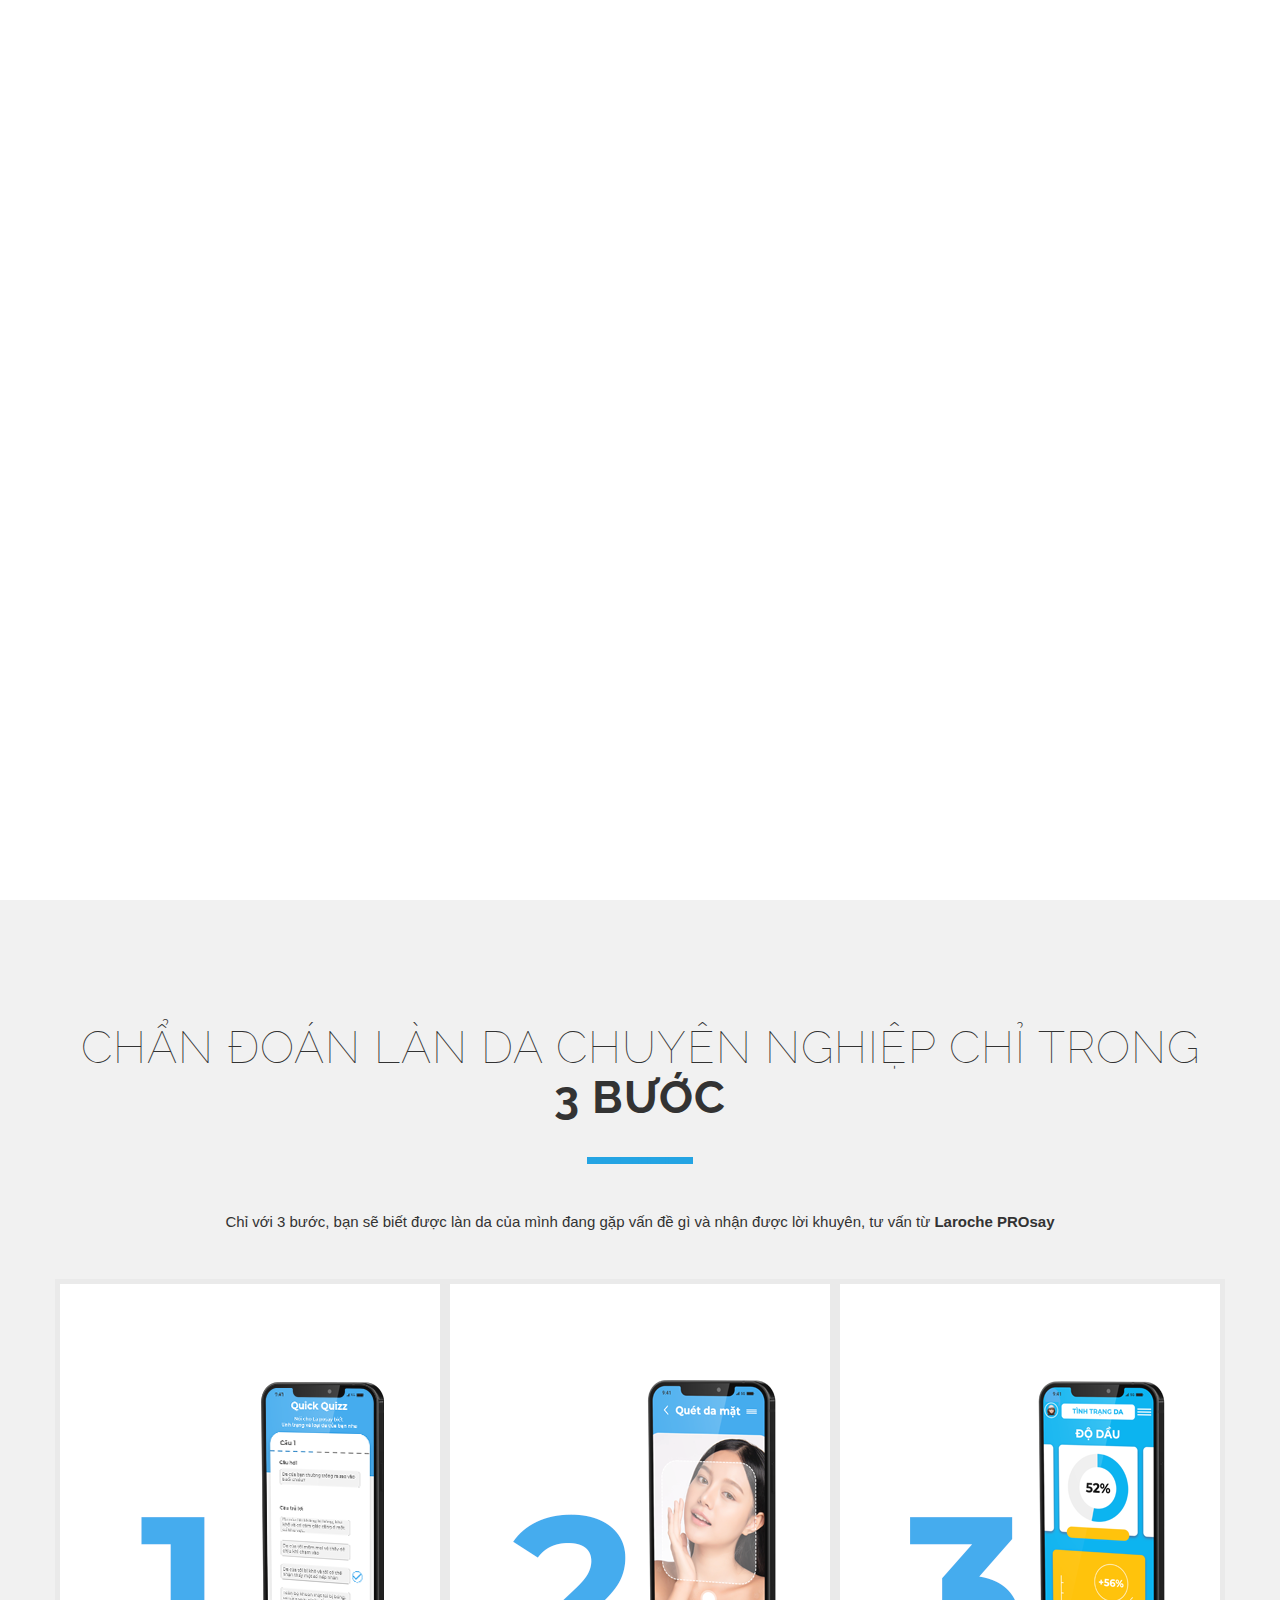
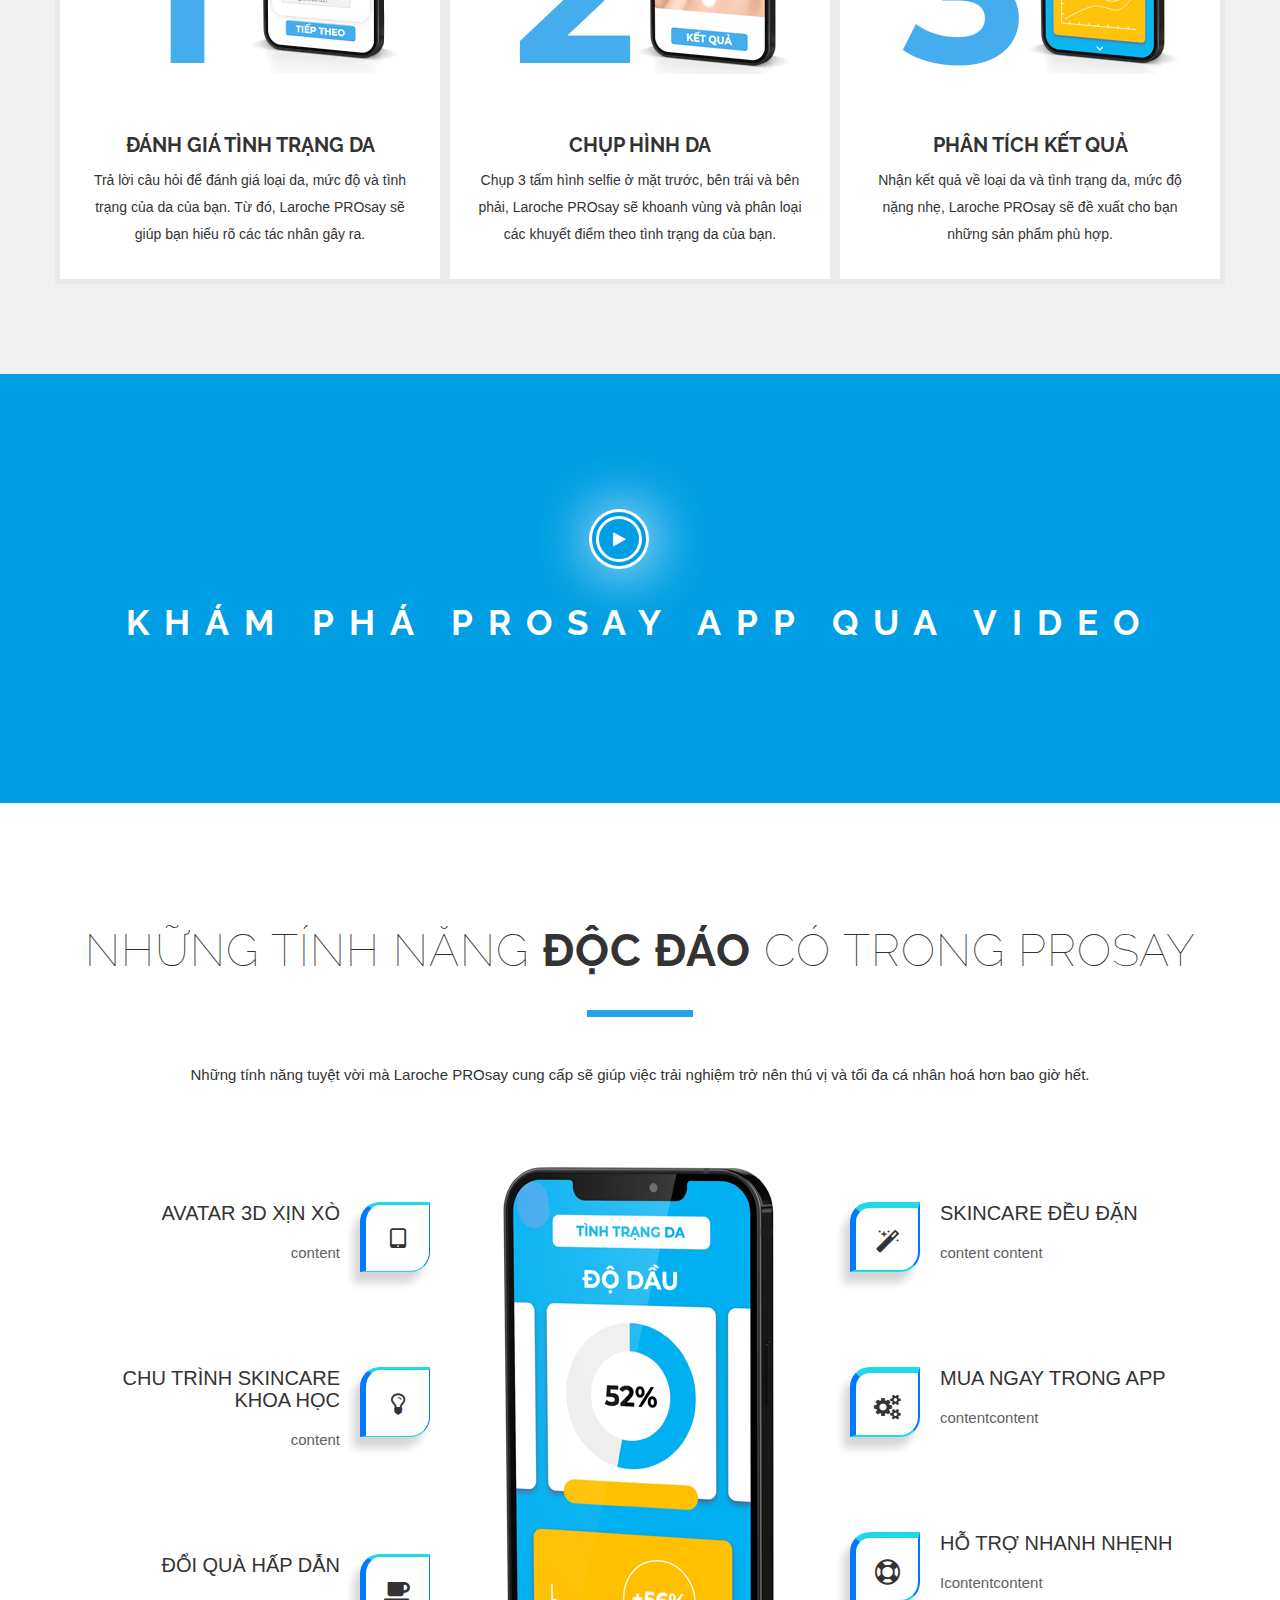
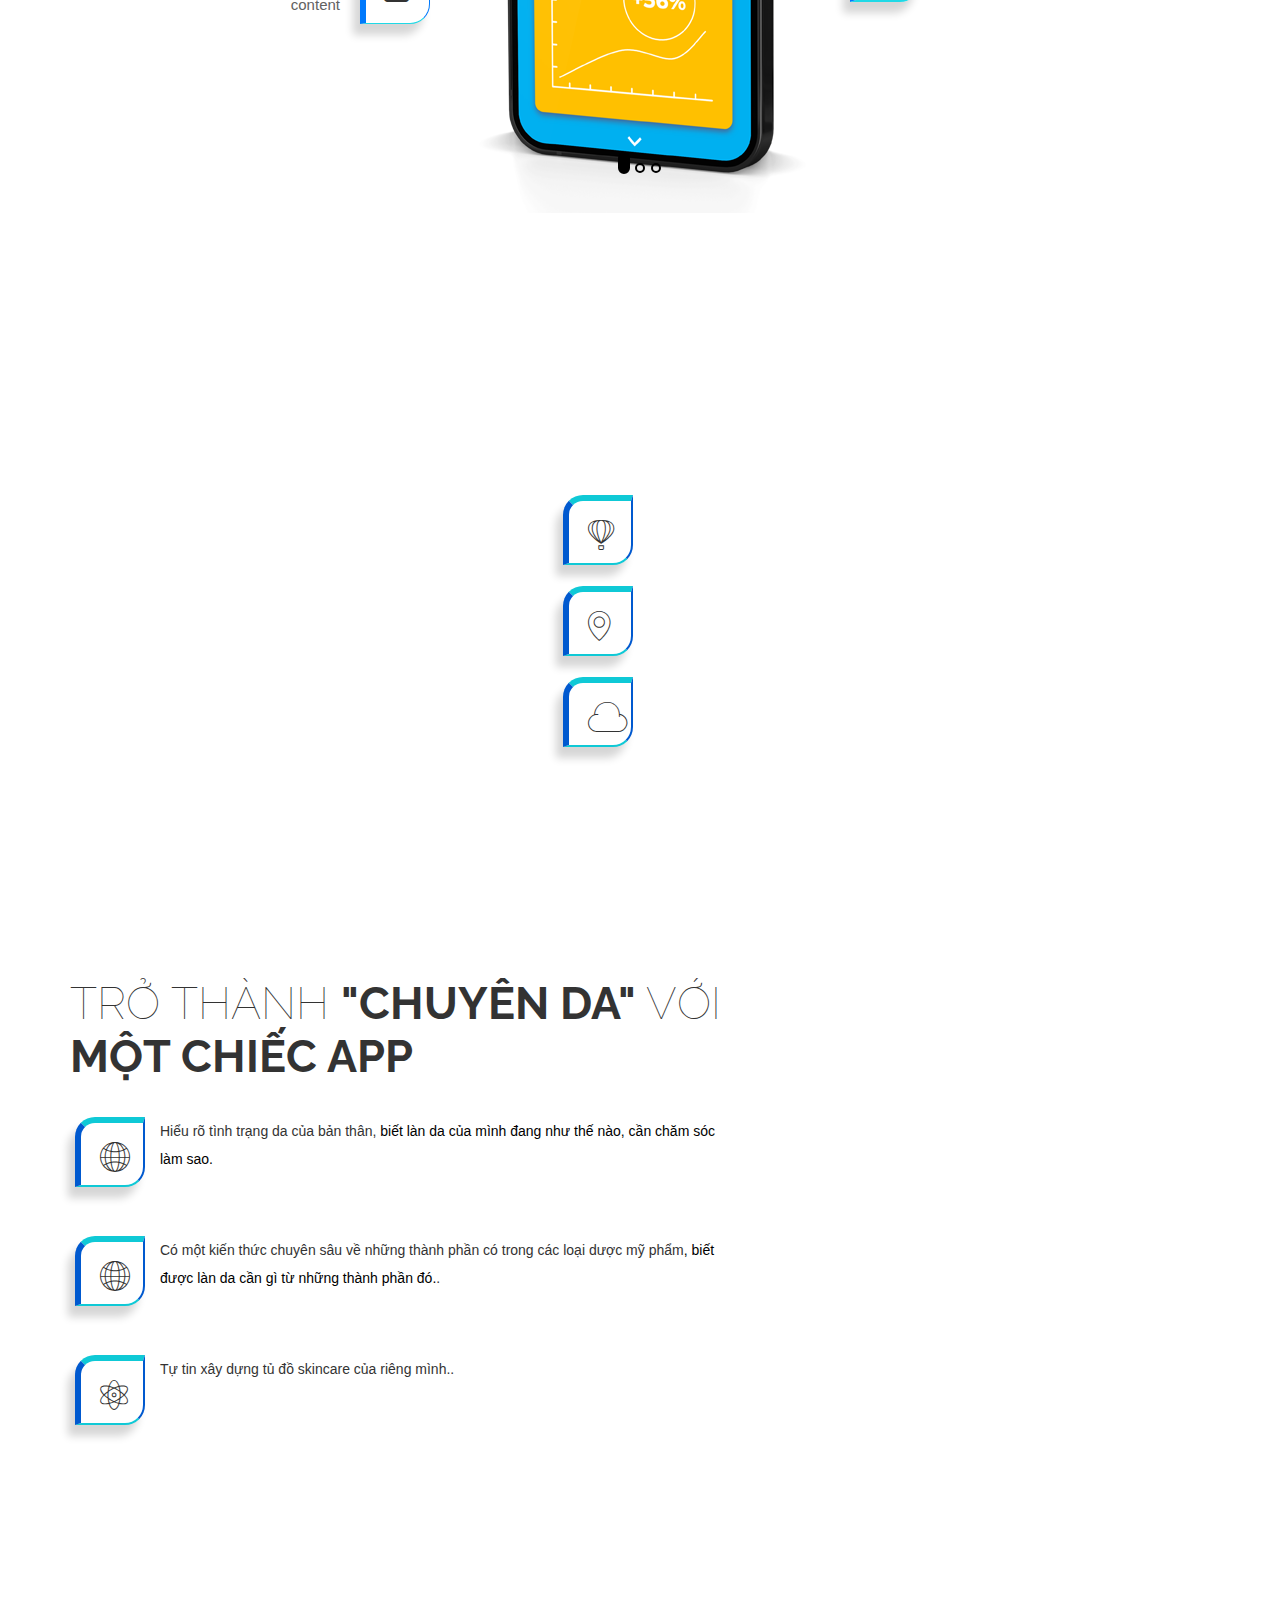
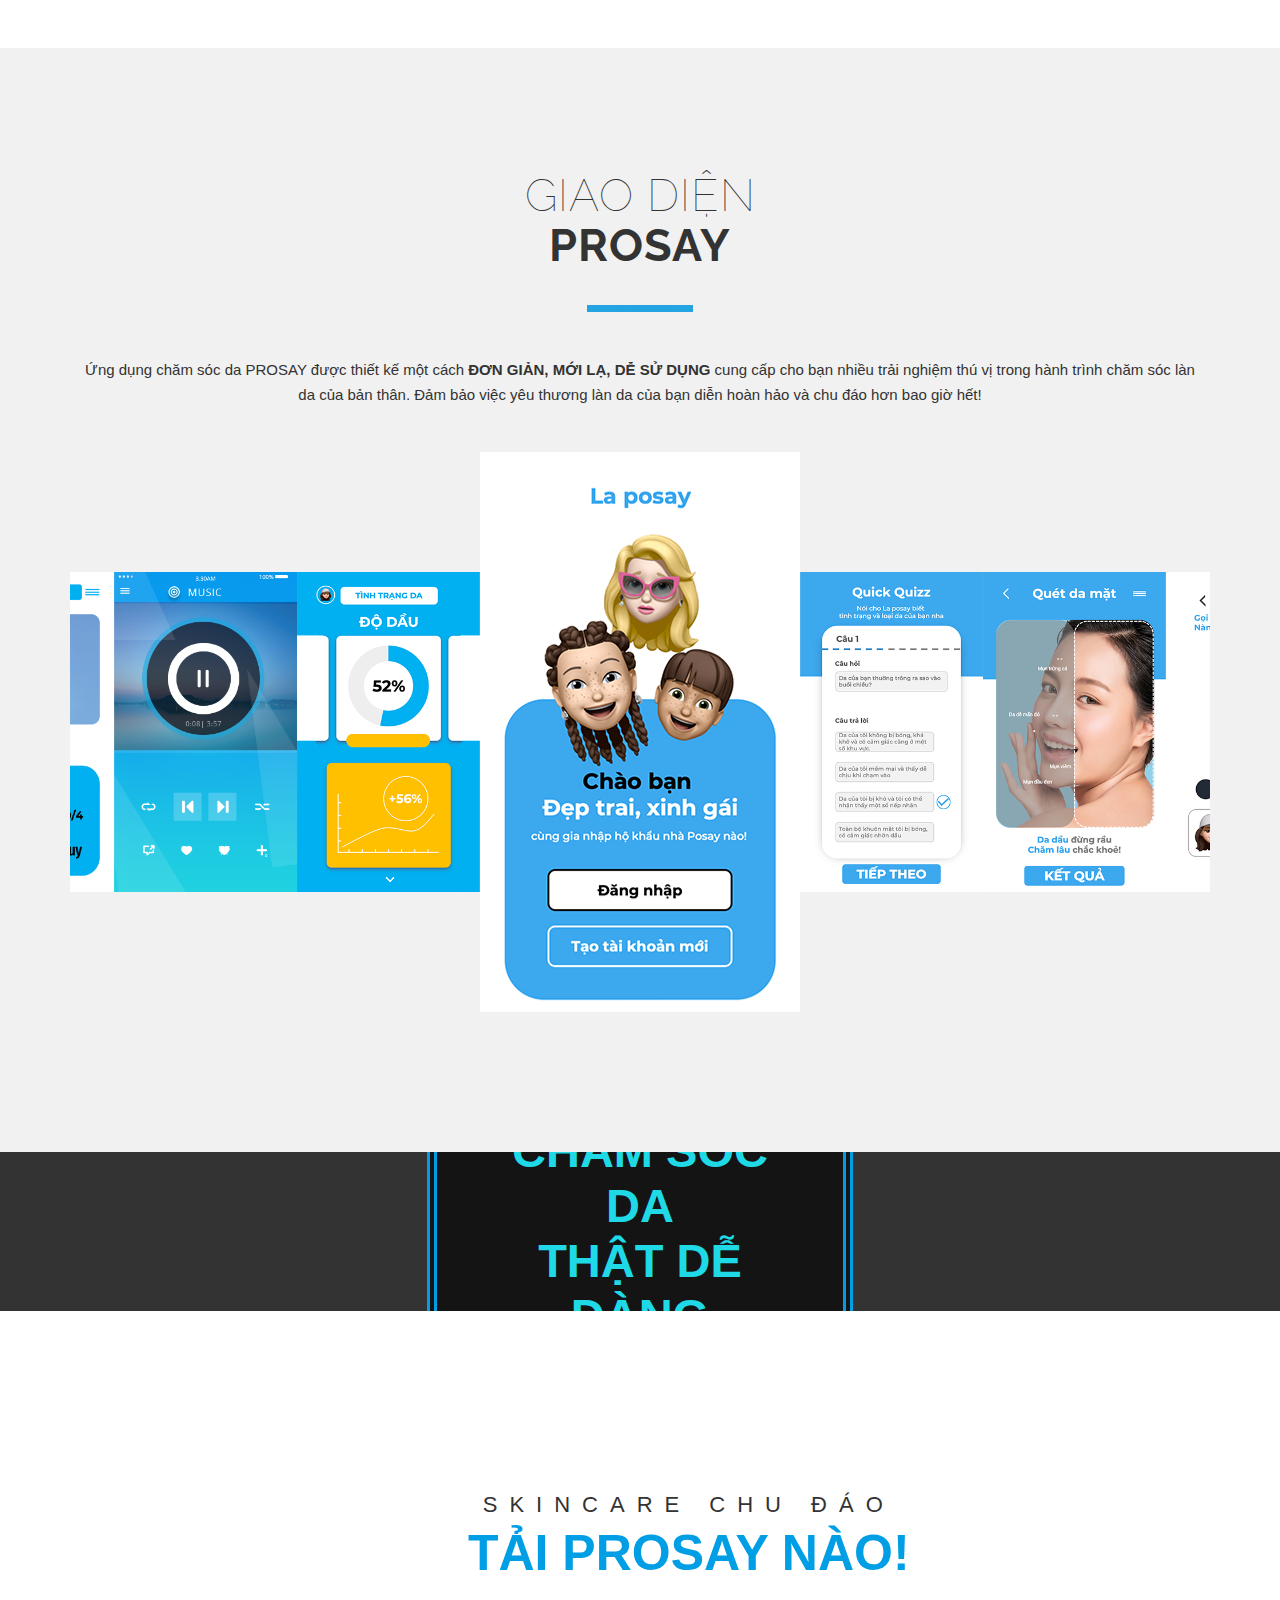
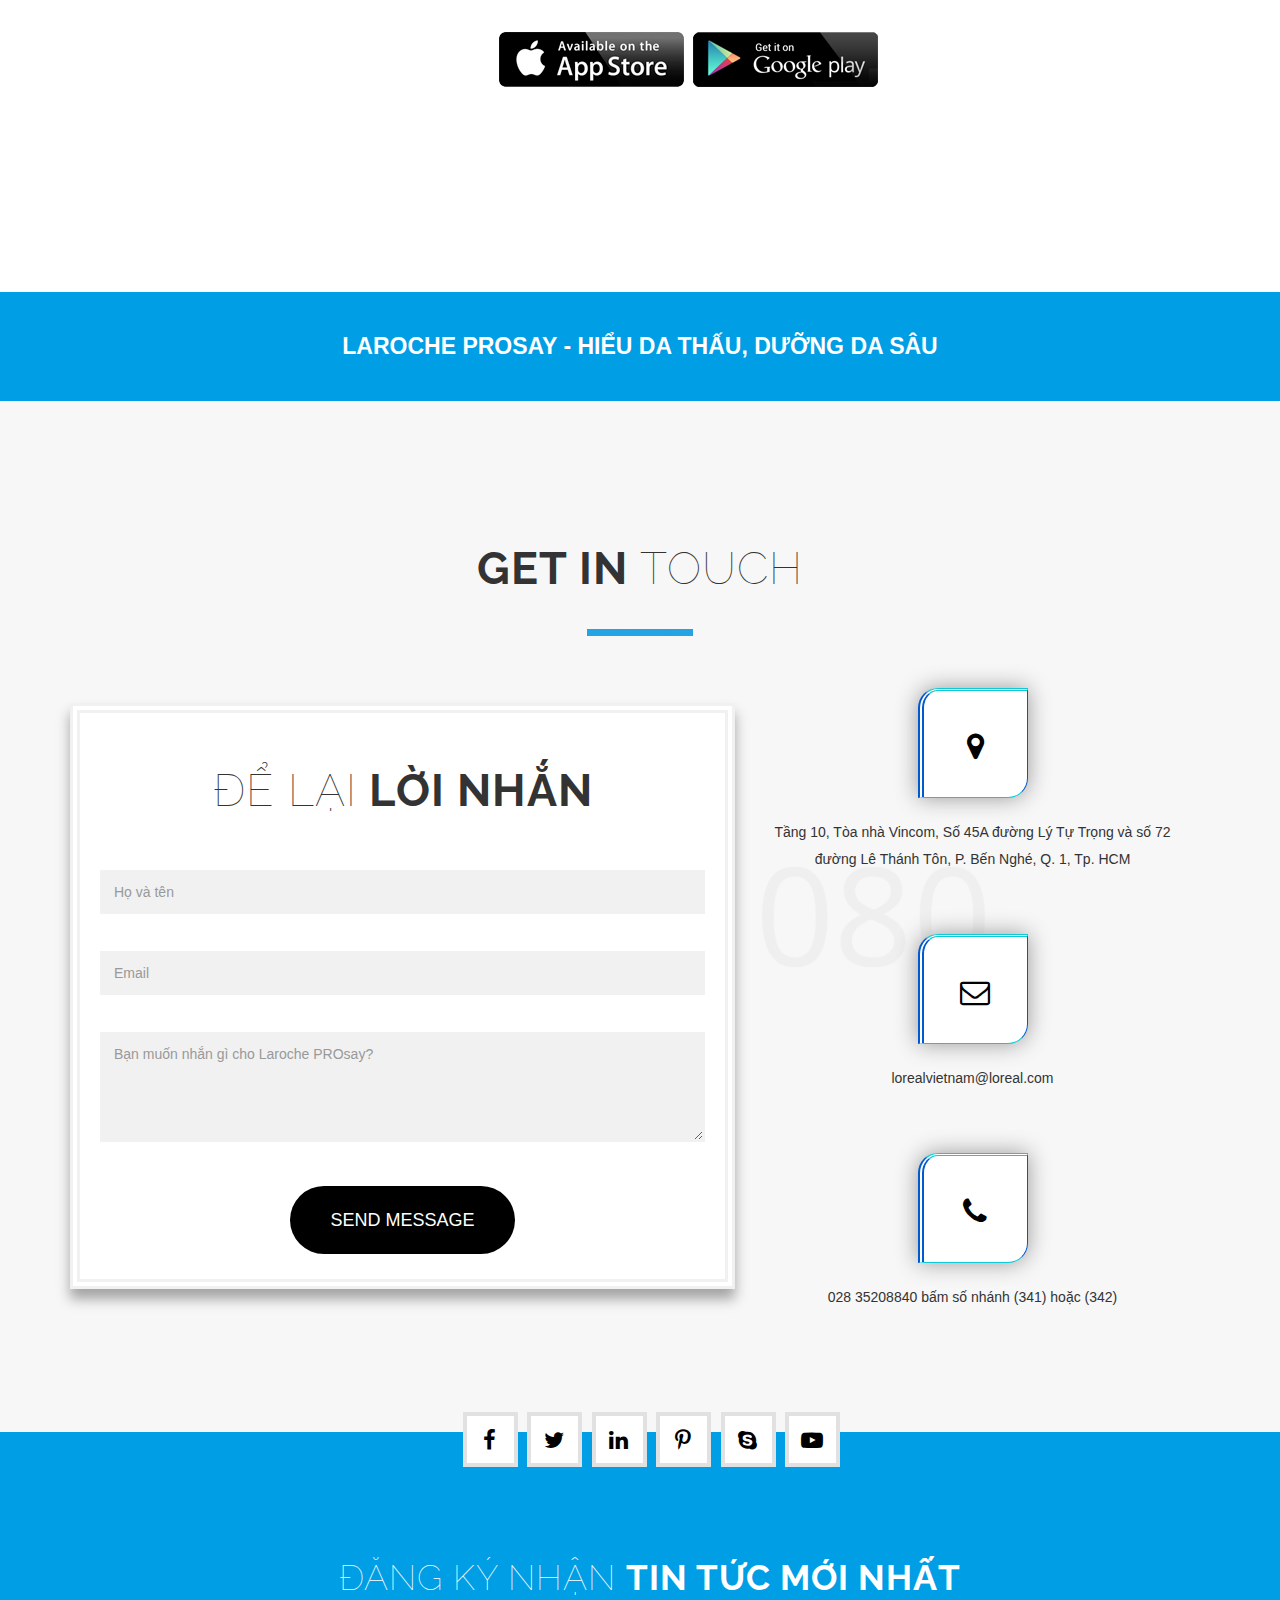
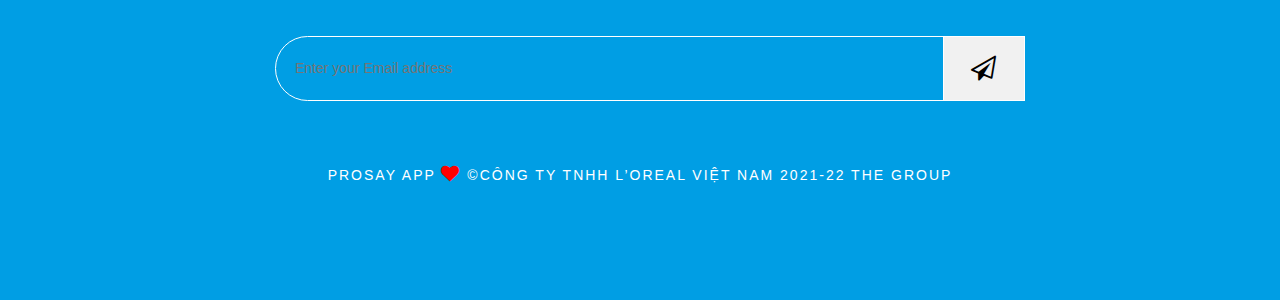
==== index.html @ 38780bc0 "fist commit" ====
<!DOCTYPE html>
<html lang="vi">
<head>
<meta charset="utf-8">
<title>Laroche PROsay - ứng dụng chăm sóc da chuyên nghiệp kết hợp cùng các bác sĩ da liễu</title>
<meta name="description" content="Laroche PROsay là ứng dụng chăm sóc da tiên phong trong việc sử dụng trí tuệ nhân tạo; giúp cải thiện làn da của người dùng thông qua việc phân tích tình trạng da vừa đưa ra quy trình chăm sóc da phù hợp">
<meta name="author" content="">
<meta name="viewport" content="width=device-width, initial-scale=1">

<!-- preview -->
<meta property="og:image" content="img/PREVIEW/PREVIEW.png">
<meta property="og:image:type" content="image/png">
<meta property="og:title" content="Laroche PROsay | Ứng dụng chăm sóc da sử dụng trí tuệ nhân tạo kết hợp cùng bác sĩ da liễu.">
<meta property="og:description" content=" Laroche PROsay là ứng dụng chăm sóc da tiên phong trong việc sử dụng trí tuệ nhân tạo; giúp cải thiện làn da của người dùng thông qua việc phân tích tình trạng da vừa đưa ra quy trình chăm sóc da phù hợp">

<!-- Favicons -->
<link rel="shortcut icon" sizes="32x32" href="img/favicon.ico"/>
<!-- Bootstrap -->
<link rel="stylesheet" type="text/css"  href="css/bootstrap.css">
<!-- Fonts -->
<link rel="stylesheet" type="text/css" href="fonts/font-awesome/css/font-awesome.css">
<link rel="stylesheet" type="text/css" href="css/Simple-Line-Icons-Webfont/simple-line-icons.css" media="screen" />
<link rel="stylesheet" href="css/et-line-font/et-line-font.css">
<!-- MENU CSS -->
<link rel="stylesheet" href="css/menuzord.css">
<!-- FONT AWESOME -->
<link rel="stylesheet" href="https://maxcdn.bootstrapcdn.com/font-awesome/4.5.0/css/font-awesome.min.css">
<!-- Prettyphoto-->
<link rel="stylesheet" href="css/prettyphoto.css">
<!--Master slider-->
<link href="master-slider/style/masterslider.css" rel="stylesheet">
<link href="master-slider/skins/default/style.css" rel="stylesheet">
<!-- Owl Carousel -->
<link href="css/owl.carousel.css" rel="stylesheet" media="screen">
<link href="css/owl.theme.css" rel="stylesheet" media="screen">
<!-- Stylesheet -->
<link rel="stylesheet" type="text/css"  href="css/style.css">
<!-- Responsive -->
<link rel="stylesheet" type="text/css"  href="css/responsive.css">
<!-- Animate.min -->
<link rel="stylesheet" type="text/css"  href="css/animate.min.css">
</head>
<body id="page-top" data-spy="scroll" data-target=".navbar-fixed-top">
<!--preloader start-->
<div id="preloader">
  <div id="loader"></div>
</div>
<!--preloader end--> 

<!-- Nav Bar-->
<div class="navbar navbar-custom navbar-fixed-top" role="navigation">
  <div class="container">
    <div class="navbar-header">
      <button type="button" class="navbar-toggle" data-toggle="collapse" data-target=".navbar-main-collapse"> <i class="fa fa-bars"></i> </button>
      <a class="navbar-brand page-scroll" href="#page-top"></a> </div>
    <div class="collapse navbar-collapse navbar-right navbar-main-collapse"> <a href="#downloapp" class="theme-btn btn-blue page-scroll">Tải ngay</a>
      <ul class="nav navbar-nav">
        <li class="active"> <a class="page-scroll" href="#particle">Home</a> </li>
        <li > <a class="page-scroll" href="#rotate-services">LAROCHE PROSAY</a> </li>
        <li> <a class="page-scroll" href="#awesome-features-app">Tính năng</a> </li>
        <li> <a class="page-scroll" href="#screen">Giao diện</a> </li>
        <!--<li> <a class="page-scroll" href="#gallery">Gallery</a> </li>-->
        <!--<li> <a class="page-scroll" href="#price">Package</a> </li>-->
        <!--<li> <a class="page-scroll" href="#awesome-features-y">Benifit</a> </li> -->
        <!--<li> <a class="page-scroll" href="#blog">UP Coming</a> </li>-->
        <!--<li> <a class="page-scroll" href="#downloapp">Download App</a> </li>-->
      </ul>
    </div>
  </div>
</div>
<!-- END Nav Bar --> 



<!-- Header -->
<div id="home" class="back-bg full-height low-back-gradient-p">
  <div class="text-con-i low-back-up">
    <div class="container">
      <div class="row">
        <div class="lead col-lg-7 col-xm-12 ">
          <h1><span class="top-heading-i">Ứng dụng<br>
           <span class="blue-pl">LAROCHE PROSAY</span> Chăm sóc da mặt chuyên nghiệp</span>
             </h1>
             <div class="white">Laroche PRosay là ứng dụng chăm sóc da mặt chuyên nghiệp đầu tiên kết hợp cùng <strong>CÁC BÁC SĨ DA LIỄU</strong>, hàng đầu trên thế giới.
               </div>
          <a href="#" class="btn-get text-center"><i class="fa fa-android"></i> GOOGLE PLAY</a> <a href="#" class="btn-download text-center"> <i class="fa fa-apple"></i> App Store</a> </div>
        <div class="col-lg-5 col-xm-12 col-sm-offset-0 mobile pull-right wow bounceInRight" data-wow-duration="1600ms" data-wow-delay="200ms"> <img class="img-center img-responsive" src="img/screen-phone.png" alt=""></div>
      </div>
    </div>
  </div>
</div>
<!-- End-Header --> 

<!-- Services -->
<div id="rotate-services">
  <div class="service_area">
    <div class="container">
      <div class="section-title  center text-center">
        <h2 >CHẨN ĐOÁN LÀN DA CHUYÊN NGHIỆP CHỈ TRONG<strong> 3 BƯỚC</strong></h2>
        <hr>
        <p class="para">Chỉ với 3 bước, bạn sẽ biết được làn da của mình đang gặp vấn đề gì và nhận được lời khuyên, tư vấn từ <strong>Laroche PROsay</strong> </p>
      </div>
      <div class="row">
        <div class="service_div">
          <div class="col-md-4 text-center stock">
            <div class="single_service ">
              <div class="ico"> <img src="img/step/a1.png" width="300px" height="300px"/> </div>
            </div>
            <h4><strong>ĐÁNH GIÁ TÌNH TRẠNG DA</strong></h4>
            <p >Trả lời câu hỏi để đánh giá loại da, mức độ và tình trạng của da của bạn. Từ đó, Laroche PROsay sẽ giúp bạn hiểu rõ các tác nhân gây ra.</p>
          </div>
          <div class="col-md-4 text-center stock">
            <div class="single_service">
              <div class="ico"><img src="img/step/a2.png" width="300px" height="300px"/></span></div>
            </div>
            <h4><strong>CHỤP HÌNH DA</strong></h4>
            <p >Chụp 3 tấm hình selfie ở mặt trước, bên trái và bên phải, Laroche PROsay sẽ khoanh vùng và phân loại các khuyết điểm theo tình trạng da của bạn. </p>
          </div>
          <div class="col-md-4 text-center stock">
            <div class="single_service">
              <div class="ico"><img src="img/step/a3.png" width="300px" height="300px"/></span></div>
            </div>
            <h4><STRONG>PHÂN TÍCH KẾT QUẢ</STRONG></h4>
            <p>Nhận kết quả về loại da và tình trạng da, mức độ nặng nhẹ, Laroche PROsay sẽ đề xuất cho bạn những sản phẩm phù hợp. </p>
          </div>
          <!--
          <div class="col-md-4 text-center stock">
            <div class="single_service">
              <div class="ico"><span class="icon-heart"></span></div>
            </div>
            <h4>Love Design</h4>
            <p >Lorem Ipsum is simply dummy text of the printing and typesetting
              industry. </p>
          </div>
          <div class="col-md-4 text-center stock">
            <div class="single_service">
              <div class="ico"><span class=" icon-global"></span></div>
            </div>
            <h4>Global Sale</h4>
            <p >Lorem Ipsum is simply dummy text of the printing and typesetting
              industry. </p>
          </div>
          <div class="col-md-4 text-center stock">
            <div class="single_service">
              <div class="ico"><span class="icon-upload"></span></div>
            </div>
            <h4>Upload File</h4>
            <p >Lorem Ipsum is simply dummy text of the printing and typesetting
              industry. </p>
          </div> 
        -->
        </div>
      </div>
    </div>
  </div>
</div>
<!-- END Services -->

<!-- Demo Reel -->

<div id="v-bg">
  <div class="text-con-video-b  low-back-up">
    <div class="container">
      <div class="row">
        <div class="lead col-lg-12 col-xm-12 text-center ">
          <div class="lead-controls-m">
            <div class="about-buttons-2"> <a href="https://vimeo.com/708382145" class="prettyphoto  btn text-center"><i class="fa fa-play"></i> </a> </div>
          </div>
          <h2> <span class="top-heading">KHÁM PHÁ PROSAY APP QUA VIDEO</span></h2>
          <!--<div class="lead-text">Lorem Ipsum has been the industry's standard dummy text ever since the 1500s, when an unknown <br>
            printer took 
            a galley of type and scrambled it to make a type specimen book. . </div>-->
        </div>
      </div>
    </div>
  </div>
</div>

<!-- END Demo--> 

<!-- Feature  -->
<div id="awesome-features-app">
  <div class="container">
    <div class="section-title center text-center">
      <h2>Những tính năng <strong>độc đáo</strong> có trong PROSAY</h2>
      <hr>
      <p class="para">Những tính năng tuyệt vời mà Laroche PROsay cung cấp sẽ giúp việc trải nghiệm trở nên thú vị và tối đa cá nhân hoá hơn bao giờ hết. </p>
      <div class="row"> 
        <!-- Start Service Icon 1 -->
        <div class="col-md-4 col-sm-12 feature-box feature-icon-left-more">
          <div class="feature-icon"> <i class="fa fa-tablet  "></i> </div>
          <div class="feature-content text-left">
            <h4>AVATAR 3D XỊN XÒ</h4>
            <div class="feature-test">content </div>
          </div>
          <div class="feature-icon"> <i class="fa fa-lightbulb-o"></i> </div>
          <div class="feature-content text-left">
            <h4>Chu trình skincare khoa học</h4>
            <div class="feature-test">content </div>
          </div>
          <div class="feature-icon"> <i class="fa fa-coffee "></i> </div>
          <div class="feature-content text-left">
            <h4>Đổi quà hấp dẫn</h4>
            <div class="feature-test">content </div>
          </div>
        </div>
        <!-- End Service Icon 1 --> 
        <!-- Start Service Icon 2 -->
        <div class="col-sm-12 col-sm-12 col-md-4">
          <div class="photo-slide">
            <div id="carousel" class="carousel slide" data-ride="carousel">
              <ol class="carousel-indicators">
                <li data-target="#carousel" data-slide-to="0" class="active"></li>
                <li data-target="#carousel" data-slide-to="1" class=""></li>
                <li data-target="#carousel" data-slide-to="2" class=""></li>
              </ol>
              <div class="carousel-inner">
                <div class="item"> <img src="img/features-mob_02.png" alt=""> </div>
                <div class="item active left"> <img src="img/features-mob_03.png" alt=""> </div>
                <div class="item next left"> <img src="img/features-mob_04.png" alt=""> </div>
              </div>
              <!-- end .carousel-inner --> 
            </div>
            <!-- end #carousel --> 
          </div>
          <!-- end .photo-slide --> 
        </div>
        <!-- End Service Icon 2 --> 
        <!-- Start Service Icon 3 -->
        <div class="col-md-4 col-sm-12 feature-box feature-icon-right-more">
          <div class="feature-icon"> <i class="fa fa-magic "></i> </div>
          <div class="feature-content text-left">
            <h4>Skincare đều đặn</h4>
            <div class="feature-test">content content </div>
          </div>
          <div class="feature-icon"> <i class="fa fa-cogs"></i> </div>
          <div class="feature-content text-left">
            <h4>Mua ngay trong app</h4>
            <div class="feature-test">contentcontent</div>
          </div>
          <div class="feature-icon"><i class="fa fa-life-ring"></i></div>
          <div class="feature-content text-left">
            <h4>Hỗ trợ nhanh nhẹnh</h4>
            <div class="feature-test">Icontentcontent </div>
          </div>
        </div>
      </div>
      <!-- .row --> 
    </div>
  </div>
</div>
<!-- END Feature--> 

<!-- Customizable -->
<div id="app-download-i">
  <div class="join-us-app">
    <div class="container">
      <div class="row">
        <div class="col-sm-12 col-md-5 text-center wow bounceInLeft" data-wow-duration="1600ms" data-wow-delay="200ms"></div>
        <div class="col-sm-12 col-md-7 center">
          <div class="list-o">
            <h1 id="set_write">Khám da <strong> ONLINE</strong> </h1>
            
            <ul>
              <li id="set_write">
                <div class="join-us-icon ">
                  <div class="ico"> <span class="icon-hotairballoon"></span></div>
                </div>
                Đăng ký khám da trực tuyến cùng với <strong>bác sĩ da liễu hàng đầu </strong>tại Việt Nam. </li>
              <li id="set_write">
                <div class="join-us-icon ">
                  <div class="ico"> <span class="icon-map-pin"></span></div>
                </div>
                Được <strong>tư vấn 1:1</strong> với liệu trình đặc trị cho các vấn đề da của riêng bạn<strong></strong>. </li>
              <li id="set_write">
                <div class="join-us-icon ">
                  <div class="ico"> <span class="icon-cloud"></span></div>
                </div>
                Được theo dõi kiểm tra sự cải thiện<strong> 2 tuần - 1 tháng/lần</strong> tuỳ theo mức độ nặng nhẹ của làn da bạn. </li>
              <!--<li>
                <div class="join-us-icon ">
                  <div class="ico"> <span class="icon-map-pin"></span></div>
                </div>
                Lorem ipsum <strong>dolor sit amet, </strong>consectetur adipisicing elit, sed do
                eiusmod tempor incididunt ut labore et dolore magna. </li>-->
            </ul>
          </div>
        </div>
      </div>
    </div>
  </div>
</div>
<!-- END Customizable--> 

<!-- Download -->
<div id="app-download">
  <div class="join-us-app">
    <div class="container">
      <div class="row">
        <div class="col-sm-12  col-md-7 center">
          <div class="list-o ">
            <h1>Trở thành <strong>"chuyên da" </strong>với<br>
              <strong>Một chiếc App</strong> </h1>
            <ul>
              <li>
                <div class="join-us-icon ">
                  <div class="ico"> <span class="icon-global"></span></div>
                </div>
                Hiểu rõ tình trạng da của bản thân, <span class="black">biết làn da của mình đang như thế nào, cần chăm sóc làm sao.</span>
                 </li>
              <li>
                <div class="join-us-icon ">
                  <div class="ico"> <span class="icon-global"></span></div>
                </div>
                Có một kiến thức chuyên sâu về những thành phần có trong các loại dược mỹ phẩm<span class="black">, biết được làn da cần gì từ những thành phần đó.</span>.</li>
              <li>
                <div class="join-us-icon ">
                  <div class="ico"> <span class="icon-genius"></span></div>
                </div>
                Tự tin xây dựng tủ đồ skincare của riêng mình.<strong></strong>. </li>
              <!-- s<li>
                <div class="join-us-icon ">
                  <div class="ico"> <span class="icon-genius"></span></div>
                </div>
                Lorem ipsum dolor sit amet,<strong> consectetur adipisicing</strong> elit, sed
                do eiusmod tempor incididunt ut labore et dolore magna. </li>-->
            </ul>
          </div>
        </div>
        <div class="col-sm-12 col-md-5 text-center wow bounceInRight" data-wow-duration="1600ms" data-wow-delay="200ms"> <img class="img-responsive centered" src="img/features-mob-3.png" alt=""> </div>
      </div>
    </div>
  </div>
</div>
<!-- END Download--> 

<!-- Screen  -->
<div id="screen" class="screen">
  <div class="container">
    <div class="section-title  center">
      <h2>GIAO DIỆN <br>
        <strong>PROSAY </strong> </h2>
      <hr>
      <p class="para">Ứng dụng chăm sóc da PROSAY được thiết kế một cách <strong>ĐƠN GIẢN, MỚI LẠ, DỄ SỬ DỤNG</strong> cung cấp cho bạn
        nhiều trải nghiệm thú vị trong hành trình chăm sóc làn da của bản thân. Đảm bảo việc yêu thương làn da của bạn diễn hoàn hảo và chu đáo hơn bao giờ hết!</p>
    </div>
    <div class="row">
      <div class="col-sm-12">
        <div class="ms-staff-carousel">
          <div class="master-slider" id="teamslider">
            <div class="ms-slide"> <img src="assets/master-slider/style/blank.gif" data-src="img/app-screen/01.jpg" alt=""/>
              <div class="ms-info text-center"> </div>
            </div>
            <!--SLIDE TEAM-->
            <div class="ms-slide"> <img src="assets/master-slider/style/blank.gif" data-src="img/app-screen/02.jpg" alt=""/>
              <div class="ms-info text-center"> </div>
            </div>
            <!--SLIDE TEAM-->
            <div class="ms-slide"> <img src="assets/master-slider/style/blank.gif" data-src="img/app-screen/03.jpg" alt=""/>
              <div class="ms-info text-center"> </div>
            </div>
            <!--SLIDE TEAM-->
            <div class="ms-slide"> <img src="assets/master-slider/style/blank.gif" data-src="img/app-screen/04.jpg" alt=""/>
              <div class="ms-info text-center"> </div>
            </div>
            <!--SLIDE TEAM-->
            <div class="ms-slide"> <img src="assets/master-slider/style/blank.gif" data-src="img/app-screen/05.jpg" alt=""/>
              <div class="ms-info text-center"> </div>
            </div>
            <!--SLIDE TEAM-->
            <div class="ms-slide"> <img src="assets/master-slider/style/blank.gif" data-src="img/app-screen/06.jpg" alt=""/>
              <div class="ms-info text-center"> </div>
            </div>
            <!--SLIDE TEAM--> 
            <!--SLIDE TEAM-->
            <div class="ms-slide"> <img src="assets/master-slider/style/blank.gif" data-src="img/app-screen/07.jpg" alt=""/>
              <div class="ms-info text-center"> </div>
            </div>
            <!--SLIDE TEAM--> 
          </div>
          <!--- END MASTER SLIDER -->
          <div class="ms-staff-info" id="staff-info"> </div>
        </div>
        <!--- END MS STAFF CAROUSEL --> 
      </div>
      <!--- END COL --> 
    </div>
    <!--- END ROW --> 
  </div>
  <!--- END CONTAINER --> 
</div>
<!-- END Screen --> 

<!-- Our Best Gallery  -->
<!--<div id="gallery" class="our-best-work ">
  <div class="container-fluid">
    <div class="section-title center text-center">
      <h2>Best <strong>Gallery</strong></h2>
      <hr>
      <div class="mid"></div>
      <p class="para">Lorem ipsum dolor sit amet, consectetur adipisicing elit. Sunt ut voluptatum eius sapiente, totam reiciendis temporibus <br>
        qui quibusdam, recusandae sit vero unde, sed, incidunt et ea quo dolore laudantium consectetur!</p>
    </div>
    <div class="row">
      <div class="col-md-3 col-sm-6">
        <div data-wow-delay=".1s" data-wow-duration="1.5s" data-wow-offset="10" class="single-work wow fadeInUp animated" style="visibility: visible; animation-duration: 1.5s; animation-delay: 0.1s; animation-name: fadeInUp;"> <a class="work" href="img/works/1.jpg"><img class="img-responsive" src="img/works/1.jpg" alt=""> </a>
          <div class="work-info">
            <h5>Work Title</h5>
            <a class="work-link" href=""> <i class="fa fa-link"></i> </a> </div>
        </div>
      </div>
      <div class="col-md-3 col-sm-6">
        <div data-wow-delay=".2s" data-wow-duration="1.5s" data-wow-offset="10" class="single-work wow fadeInUp animated" style="visibility: visible; animation-duration: 1.5s; animation-delay: 0.2s; animation-name: fadeInUp;"> <a class="work" href="img/works/2.jpg"><img class="img-responsive" src="img/works/2.jpg" alt=""> </a>
          <div class="work-info">
            <h5>Work Title</h5>
            <a class="work-link" href=""> <i class="fa fa-link"></i> </a> </div>
        </div>
      </div>
      <div class="col-md-3 col-sm-6">
        <div data-wow-delay=".3s" data-wow-duration="1.5s" data-wow-offset="10" class="single-work wow fadeInUp animated" style="visibility: visible; animation-duration: 1.5s; animation-delay: 0.3s; animation-name: fadeInUp;"> <a class="work" href="img/works/3.jpg"><img class="img-responsive" src="img/works/3.jpg" alt=""> </a>
          <div class="work-info">
            <h5>Work Title</h5>
            <a class="work-link" href=""> <i class="fa fa-link"></i> </a> </div>
        </div>
      </div>
      <div class="col-md-3 col-sm-6">
        <div data-wow-delay=".4s" data-wow-duration="1.5s" data-wow-offset="10" class="single-work wow fadeInUp animated" style="visibility: visible; animation-duration: 1.5s; animation-delay: 0.4s; animation-name: fadeInUp;"> <a class="work" href="img/works/4.jpg"><img class="img-responsive" src="img/works/4.jpg" alt=""> </a>
          <div class="work-info">
            <h5>Work Title</h5>
            <a class="work-link" href=""> <i class="fa fa-link"></i> </a> </div>
        </div>
      </div>
      <div class="col-md-3 col-sm-6">
        <div data-wow-delay=".1s" data-wow-duration="1.5s" data-wow-offset="10" class="single-work wow fadeInUp animated" style="visibility: visible; animation-duration: 1.5s; animation-delay: 0.1s; animation-name: fadeInUp;"> <a class="work" href="img/works/5.jpg"><img class="img-responsive" src="img/works/5.jpg" alt=""> </a>
          <div class="work-info">
            <h5>Work Title</h5>
            <a class="work-link" href=""> <i class="fa fa-link"></i> </a> </div>
        </div>
      </div>
      <div class="col-md-3 col-sm-6">
        <div data-wow-delay=".2s" data-wow-duration="1.5s" data-wow-offset="10" class="single-work wow fadeInUp animated" style="visibility: visible; animation-duration: 1.5s; animation-delay: 0.2s; animation-name: fadeInUp;"> <a class="work" href="img/works/6.jpg"><img class="img-responsive" src="img/works/6.jpg" alt=""> </a>
          <div class="work-info">
            <h5>Work Title</h5>
            <a class="work-link" href=""> <i class="fa fa-link"></i> </a> </div>
        </div>
      </div>
      <div class="col-md-3 col-sm-6">
        <div data-wow-delay=".3s" data-wow-duration="1.5s" data-wow-offset="10" class="single-work wow fadeInUp animated" style="visibility: visible; animation-duration: 1.5s; animation-delay: 0.3s; animation-name: fadeInUp;"> <a class="work" href="img/works/7.jpg"><img class="img-responsive" src="img/works/7.jpg" alt=""> </a>
          <div class="work-info">
            <h5>Work Title</h5>
            <a class="work-link" href=""> <i class="fa fa-link"></i> </a> </div>
        </div>
      </div>
      <div class="col-md-3 col-sm-6">
        <div data-wow-delay=".4s" data-wow-duration="1.5s" data-wow-offset="10" class="single-work wow fadeInUp animated" style="visibility: visible; animation-duration: 1.5s; animation-delay: 0.4s; animation-name: fadeInUp;"> <a class="work" href="img/works/8.jpg"><img class="img-responsive" src="img/works/8.jpg" alt=""> </a>
          <div class="work-info">
            <h5>Work Title</h5>
            <a class="work-link" href=""> <i class="fa fa-link"></i> </a> </div>
        </div>
      </div>
    </div>
  </div>
</div>-->
<!-- End-Our Best Gallery  --> 

<!-- About Project  -->
<!--<div id="benefit" class="benefit ">
  <div class="container-fluid">
    <div class="row">
      <div class="col-md-6 col-sm-12 benefit-right no-pad">
        <div class="benefit-text no-pad">
          <div class="benefit-heading ">
            <div class="col-md-12 col-sm-12">
              <h3>Happy<span class="pink"><strong> Coustmer </strong></span></h3>
              <div class="project-text">Free Download App</div>
              <p class="para">Lorem ipsum dolor sit amet, consectetur adipisicing elit. Sunt ut voluptatum eius sapiente, totam reiciendis temporibus qui quibusdam, recusandae sit vero unde, sed, incidunt et ea quo dolore laudantium consectetur! </p>
            </div>
          </div>
          <div class="benefit-heading">
            <div class="col-md-6 col-sm-12">
              <div class="benefit-blue "> <i class="fa fa-android"></i> </div>
              <div class="benefit-text-i">
                <h4>GOOGLE PLAY </h4>
              </div>
            </div>
          </div>
          <div class="benefit-heading">
            <div class="col-md-6 col-sm-12">
              <div class="benefit-green"> <i class="fa fa-apple"></i></div>
              <div class="benefit-text-i">
                <h4>App Store</h4>
              </div>
            </div>
          </div>
        </div>
      </div>
    </div>
  </div>
</div>-->
<!-- END About  --> 

<!-- Pricing  -->
<!--<div id="price">
  <div class="price div-padding dark-bg">
    <div class="container">
      <div class="section-title center">
        <h2>Our <strong>Price</strong></h2>
        <hr>
        <p class="para">Lorem Ipsum is simply dummy text of the printing and typesetting
          industry. <strong>Lorem Ipsum has been the industry's standard dummy </strong>text
          ever since the 1500s, when an unknown printer took a galley of type and
          scrambled it to make a type specimen book. </p>
      </div>
      <div class="row">
        <div class="price-list">
          <div class="col-md-4">
            <div class="price-table">
              <div class="rate">$0.00</div>
              <h2>Free</h2>
              <p>Lorem ipsum dolor sit amet, consectetur adipisicing elit. Fugit ipsa laborum vel in sint</p>
              <ul>
                <li><i class="fa fa-check"></i>This Feature Available</li>
                <li><i class="fa fa-check"></i>Lorem ipsum dolor</li>
                <li><i class="fa fa-times"></i>Available</li>
                <li><i class="fa fa-times"></i>Fugit ipsa laborum</li>
                <li><i class="fa fa-times"></i>consectetur adipisicing</li>
                <li><i class="fa fa-times"></i>Lorem ipsum dolor</li>
              </ul>
              <a href="#download" class="btn btn-default buy-now">Download</a> </div>
            <!-- end .price-table --> 
          </div>
          <!-- end .price-list> .col-md-4 (1) -->
          <!--<div class="col-md-4">
            <div class="price-table featured-price">
              <div class="rate">$1.99</div>
              <h2>Standard</h2>
              <p>Lorem ipsum dolor sit amet, consectetur adipisicing elit. Fugit ipsa laborum vel in sint</p>
              <ul>
                <li><i class="fa fa-check"></i>This Feature</li>
                <li><i class="fa fa-check"></i>Lorem ipsum dolor</li>
                <li><i class="fa fa-check"></i>Feature Available</li>
                <li><i class="fa fa-check"></i>Fugit ipsa laborum vel</li>
                <li><i class="fa fa-times"></i>consectetur adipisicing</li>
                <li><i class="fa fa-times"></i>Lorem ipsum dolor</li>
              </ul>
              <a href="#download" class="btn btn-default buy-now">Buy Now</a> </div>
            <!-- end .price-table --> 
          </div> 
          <!-- end .price-list> .col-md-4 (2) -->
          <!--<div class="col-md-4">
            <div class="price-table">
              <div class="rate">$3.99</div>
              <h2>Premium</h2>
              <p>Lorem ipsum dolor sit amet, consectetur adipisicing elit. Fugit ipsa laborum vel in sint</p>
              <ul>
                <li><i class="fa fa-check"></i>This Feature Available</li>
                <li><i class="fa fa-check"></i>consectetur adipisicing</li>
                <li><i class="fa fa-check"></i>Lorem ipsum dolor</li>
                <li><i class="fa fa-check"></i>Fugit ipsa laborum vel</li>
                <li><i class="fa fa-check"></i>inventore</li>
                <li><i class="fa fa-check"></i>inventore hic</li>
              </ul>
              <a href="#download" class="btn btn-default buy-now">Buy Now</a> </div> 
            <!-- end .price-table --> 
          </div>
          <!-- end .price-list> .col-md-4 (3) --> 
        </div>
        <!-- end .price-list --> 
      </div>
      <!-- end .container> .row --> 
    </div>
    <!-- end .container --> 
  </div>
  <!-- end .price --> 
</div>
<!-- END Pricing--> 

<!-- Video Background  -->
<div id="video" class="html-video-i">
  <div class="home_overlay">
    <video class="text-center" muted="" autoplay="" loop=""> 
      <!-- MP4 for Safari, IE9, iPhone, iPad, Android, and Windows Phone 7 -->
      <source type="video/mp4" src="videos/officeloop_low.mp4">
    </video>
    <div class="video-text video-back">
      <div class="lead col-lg-4 col-lg-offset-4 col-xm-offset-0 col-xm-12 text-center v-bg ">
       <div class="video-textt"><span class="small-do-v"> với PROSAY </span> <br>
          <strong>chăm sóc da <div>thật dễ dàng</div> </strong> </div>
        <!--<p class="video-p">content </p>-->
      </div>
    </div>
  </div>
</div>
<!-- End Video Background --> 

<!-- Achivements -->
<!--<div id="achivements">
  <div class="low-back-up">
    <div class="container">
      <div class="col-lg-6">
        <div class="row">
          <div class="col-md-6 col-sm-3">
            <div class="achivement-box">
              <div class="ico"> <span class="icon-trophy"></span></div>
              <span class="count">1120</span>
              <h4>Happy clients</h4>
            </div>
          </div>
          <div class="col-md-6 col-sm-3">
            <div class="achivement-box">
              <div class="ico"> <span class="icon-megaphone"></span> </div>
              <span class="count">7,800</span>
              <h4>Working hours</h4>
            </div>
          </div>
          <div class="col-md-6 col-sm-3">
            <div class="achivement-box">
              <div class="ico"> <span class="icon-happy"></span> </div>
              <span class="count">340</span>
              <h4>Projects completed</h4>
            </div>
          </div>
          <div class="col-md-6 col-sm-3">
            <div class="achivement-box">
              <div class="ico"> <span class="icon-alarmclock"></span></div>
              <span class="count">25</span>
              <h4>Awards won</h4>
            </div>
          </div>
        </div>
      </div>
      <div class="col-lg-6 text-center">
        <div class="row"> <img src="img/man_bg.png" alt=""></div>
      </div>
    </div>
  </div>
</div>-->
<!-- END Achivements--> 

<!-- Feature -->
<!--<div id="awesome-features-y">-->
  <!--<div class="container">
    <div class="section-title center">
      <h2>Awesome <strong>Benifit</strong></h2>
      <hr>
      <p class="para">Lorem Ipsum is simply dummy text of the printing and typesetting
        industry. <strong>Lorem Ipsum has been the industry's standard dummy </strong>text
        ever since the 1500s, when an unknown printer took a galley of type and
        scrambled it to make a type specimen book. </p>
      <div class="row"> 
      <!-- Start Service Icon 1 
        <div class="col-md-6 col-sm-6 feature-box feature-icon-left-more-y">
          <div class="feature-icon-y"> <i class="fa fa-tablet  "></i> </div>
          <div class="feature-content-y text-left">
            <h4>100% Responsive</h4>
            <div class="feature-test-light">It is a long established fact that a reader
              will be distracted by the readable content of a page when looking
              at its layout. </div>
          </div>
        </div>
        <!-- End Service Icon 1 --> 
        <!-- Start Service Icon 2 
        <div class="col-md-6 col-sm-6 feature-box feature-icon-left-more-y">
          <div class="feature-icon-y"> <i class="fa fa-lightbulb-o"></i> </div>
          <div class="feature-content-y text-left">
            <h4>Creative Ideas</h4>
            <div class="feature-test-light">It is a long established fact that a reader
              will be distracted by the readable content of a page when looking
              at its layout. </div>
          </div>
        </div>
        <!-- End Service Icon 2 --> 
        <!-- Start Service Icon 3 
        <div class="col-md-6 col-sm-6 feature-box feature-icon-left-more-y">
          <div class="feature-icon-y"> <i class="fa fa-magic "></i> </div>
          <div class="feature-content-y text-left">
            <h4>Great Animations</h4>
            <div class="feature-test-light">It is a long established fact that a reader
              will be distracted by the readable content of a page when looking
              at its layout. </div>
          </div>
        </div>
        <!-- Start Service Icon 1 
        <div class="col-md-6 col-sm-6 feature-box feature-icon-left-more-y">
          <div class="feature-icon-y"> <i class="fa fa-html5"></i> </div>
          <div class="feature-content-y text-left">
            <h4>HTML 5</h4>
            <div class="feature-test-light">It is a long established fact that a reader
              will be distracted by the readable content of a page when looking
              at its layout. </div>
          </div>
        </div>
        <!-- End Service Icon 1 --> 
        <!-- Start Service Icon 2 -
        <div class="col-md-6 col-sm-6 feature-box feature-icon-left-more-y">
          <div class="feature-icon-y"> <i class="fa fa-css3"></i> </div>
          <div class="feature-content-y text-left">
            <h4>CSS 3</h4>
            <div class="feature-test-light">It is a long established fact that a reader
              will be distracted by the readable content of a page when looking
              at its layout. </div>
          </div>
        </div>
        <!-- End Service Icon 2 --> 
        <!-- Start Service Icon 3 --
        <div class="col-md-6 col-sm-6 feature-box feature-icon-left-more-y">
          <div class="feature-icon-y"> <i class="fa fa-coffee "></i> </div>
          <div class="feature-content-y text-left">
            <h4>Easy Options</h4>
            <div class="feature-test-light">It is a long established fact that a reader
              will be distracted by the readable content of a page when looking
              at its layout. </div>
          </div>
        </div>
      </div>
      <!-- .row -
    </div>
  </div>
</div>
-->
<!-- End-feature  --> 

<!--Testimonial -->
<!--<div id="about-review-full" class="section-space parallax parallax-testimonial">
  <div class="container">
    <div class="row">
      <div class="col-md-8 col-md-offset-2">
        <div class="section-title center text-center">
          <h2 class="white"><strong>Clints </strong> Review</h2>
          <hr>
          <div class="mid"></div>
        </div>
        <div id="testimonial-list" class="owl-carousel owl-theme text-center light-txt wow fadeInUp">
          <div class="item">
            <div class="thumb"> <img src="img/t-1.png" alt=""/> </div>
            <p class="white">Lorem Ipsum is simply dummy text of the printing and typesetting industry. Lorem Ipsum has been the industry's standard dummy text </p>
            <div class="testimonial-meta "> John Doe - HR Manager</div>
          </div>
          <div class="item">
            <div class="thumb"> <img src="img/t-2.png" alt=""/> </div>
            <p class="white">Lorem Ipsum is simply dummy text of the printing and typesetting industry. Lorem Ipsum has been the industry's standard dummy text </p>
            <div class="testimonial-meta "> Mr Tansha - Creative Director</div>
          </div>
          <div class="item">
            <div class="thumb"> <img src="img/t-3.png" alt=""/> </div>
            <p class="white">Lorem Ipsum is simply dummy text of the printing and typesetting industry. Lorem Ipsum has been the industry's standard dummy text </p>
            <div class="testimonial-meta "> Malario Fosta - CEO, XYZ </div>
          </div>
        </div>
      </div>
    </div>
  </div>
</div>-->
<!--END testimonial--> 

<!-- Clients  -->
<!--<div id="client" class="text-center">
  <div class="container">
    <div class="section-title center">
      <h2>Our Best <strong>Clients</strong></h2>
      <hr>
      <div class="mid"></div>
    </div>
    <div class="row">
      <div class="clients">
        <div class="col-sm-3 all-clients"><img class="img-responsive img-center" src="img/clints-1.jpg" width="220" height="92" alt=""> </div>
        <div class="col-sm-3 all-clients"><img class="img-responsive img-center" src="img/clints-2.jpg" width="220" height="92" alt=""> </div>
        <div class="col-sm-3 all-clients"><img class="img-responsive img-center" src="img/clints-3.jpg" width="220" height="92" alt=""> </div>
        <div class="col-sm-3 all-clients"><img class="img-responsive img-center" src="img/clints-4.jpg" width="220" height="92" alt=""> </div>
        <div class="col-sm-3 all-clients"><img class="img-responsive img-center" src="img/clints-5.jpg" width="220" height="92" alt=""> </div>
        <div class="col-sm-3 all-clients"><img class="img-responsive img-center" src="img/clints-6.jpg" width="220" height="92" alt=""> </div>
        <div class="col-sm-3 all-clients"><img class="img-responsive img-center" src="img/clints-7.jpg" width="220" height="92" alt=""> </div>
        <div class="col-sm-3 all-clients"><img class="img-responsive img-center" src="img/clints-8.jpg" width="220" height="92" alt=""> </div>
      </div>
    </div>
  </div>
</div>-->
<!-- End-Clients  --> 

<!-- Blog  -->
<!--<div id="blog" class="blog-div-area">
  <div class="container">
    <div class="row">
      <div class="section-title center text-center">
        <h2><strong>Up </strong> Coming App</h2>
        <hr>
        <div class="mid"></div>
      </div>
    </div>
    <div class="blog-content-div">
      <div class="row">
        <div class="col-md-4 col-sm-4 col-xs-12 blog-ma">
          <div class="single-blog">
            <div class="feature-images"> <a href="#"> <img alt="blog" src="img/blog/1.jpg"> </a>
              <div class="overley"></div>
            </div>
            <div class="blog-content">
              <h3><a href="#">App Title Here</a></h3>
              <ul>
                <li>blog Item Rating : </li>
                <li><a href="#"><i class="fa fa-star"></i></a> </li>
                <li><a href="#"><i class="fa fa-star"></i></a> </li>
                <li><a href="#"><i class="fa fa-star"></i></a> </li>
                <li><a href="#"><i class="fa fa-star"></i></a> </li>
                <li><a href="#"><i class="fa fa-star"></i></a> </li>
                <li class="comments"><a href="#">2 comments</a> </li>
              </ul>
              <p>Lorem ipsum dolor sit amet, consectetur adipisicing elit. Possimus eveniet nobis aliquam quam odio quisquam cupiditate</p>
              <a class="btn-small-blue" href="#">Read more <i class="fa fa-long-arrow-right" aria-hidden="true"></i></a> </div>
          </div>
        </div>
        <div class="col-md- col-sm-4 col-xs-12 blog-ma">
          <div class="single-blog">
            <div class="feature-images"> <a href="#"> <img alt="blog" src="img/blog/2.jpg"> </a>
              <div class="overley"></div>
            </div>
            <div class="blog-content">
              <h3><a href="#">App Title Here</a></h3>
              <ul>
                <li>blog Item Rating : </li>
                <li><a href="#"><i class="fa fa-star"></i></a> </li>
                <li><a href="#"><i class="fa fa-star"></i></a> </li>
                <li><a href="#"><i class="fa fa-star"></i></a> </li>
                <li><a href="#"><i class="fa fa-star"></i></a> </li>
                <li><a href="#"><i class="fa fa-star"></i></a> </li>
                <li class="comments"><a href="#">3 comments</a> </li>
              </ul>
              <p>Lorem ipsum dolor sit amet, consectetur adipisicing elit. Possimus eveniet nobis aliquam quam odio quisquam cupiditate</p>
              <a class="btn-small-blue" href="#">Read more <i class="fa fa-long-arrow-right" aria-hidden="true"></i> </a> </div>
          </div>
        </div>
        <div class="col-md- col-sm-4 col-xs-12 blog-ma">
          <div class="single-blog">
            <div class="feature-images"> <a href="#"> <img alt="blog" src="img/blog/3.jpg"> </a>
              <div class="overley"></div>
            </div>
            <div class="blog-content">
              <h3><a href="#">App Title Here</a></h3>
              <ul>
                <li>blog Item Rating : </li>
                <li><a href="#"><i class="fa fa-star"></i></a> </li>
                <li><a href="#"><i class="fa fa-star"></i></a> </li>
                <li><a href="#"><i class="fa fa-star"></i></a> </li>
                <li><a href="#"><i class="fa fa-star"></i></a> </li>
                <li><a href="#"><i class="fa fa-star"></i></a> </li>
                <li class="comments"><a href="#">3 comments</a> </li>
              </ul>
              <p>Lorem ipsum dolor sit amet, consectetur adipisicing elit. Possimus eveniet nobis aliquam quam odio quisquam cupiditate</p>
              <a class="btn-small-blue" href="#">Read more <i class="fa fa-long-arrow-right" aria-hidden="true"></i> </a> </div>
          </div>
        </div>
      </div>
    </div>
  </div>
</div>-->
<!-- End-Blog  --> 

<!-- App-download Heading -->
<div id="downloapp" class="app-download">
  <div class="text-con-app  low-back-up">
    <div class="container">
      <div class="row">
        <div class="lead col-lg-7 col-lg-offset-3 col-xm-offset-0 col-xm-12 text-center download-back ">
          <div class="download-text"><span class="small-do">SKINCARE CHU ĐÁO</span> <br>
            <strong>Tải PROsay nào!</strong> </div>
          <p class="download-p"> </p>
          <a href="#"><img src="img/app-store.png" alt=""></a>&nbsp;&nbsp;<a href="#"><img src="img/play-store.png" alt=""></a> </div>
      </div>
    </div>
  </div>
</div>
<!-- End Volunteer --> 

<!-- Demo Heading -->
<div class="main-area top-download text-center ">
  <div class="container">
    <div class="row">
      <div class="col-md-12">
        <p class="top-btn-text"><strong>Laroche PROsay - Hiểu da thấu, dưỡng da sâu </strong></p>
      </div>
    </div>
  </div>
</div>
<!-- END Demo Heading --> 

<!-- Contact  -->
<div id="contact-inner" class="text-center low-back-footer-w">
  <div class="low-back-up">
    <div class="container">
      <div class="section-title center text-center">
        <h2><strong>Get in </strong> Touch</h2>
        <hr>
        <div class="mid"></div>
      </div>
      <div class="col-md-7 c-2">
        <div class="section-title center">
          <h2>Để lại<strong> lời nhắn</strong></h2>
        </div>
        <form name="sentMessage" id="contactForm" novalidate>
          <div class="row">
            <div class="col-md-12">
              <div class="form-group">
                <input type="text" id="name" class="form-control" placeholder="Họ và tên" required="required">
                <p class="help-block text-danger"></p>
              </div>
            </div>
            <div class="col-md-12">
              <div class="form-group">
                <input type="email" id="email" class="form-control" placeholder="Email" required="required">
                <p class="help-block text-danger"></p>
              </div>
            </div>
          </div>
          <div class="form-group">
            <textarea name="message" id="message" class="form-control" rows="4" placeholder="Bạn muốn nhắn gì cho Laroche PROsay?" required></textarea>
            <p class="help-block text-danger"></p>
          </div>
          <button type="submit" class="btn-download-send">Send Message</button>
        </form>
      </div>
      <div class="col-md-5">
        <div class="col-md-12 contact-inner"> <i class="fa fa-map-marker fa-2x"></i>
          <p class="gray">Tầng 10, Tòa nhà Vincom, Số 45A đường Lý Tự Trọng và số 72 đường Lê Thánh Tôn, P. Bến Nghé, Q. 1, Tp. HCM</p>
        </div>
        <div class="col-md-12 contact-inner"> <i class="fa fa-envelope-o fa-2x"></i>
          <p class="gray">lorealvietnam@loreal.com</p>
        </div>
        <div class="col-md-12 contact-inner"> <i class="fa fa-phone fa-2x"></i>
          <p class="gray"> 028 35208840 bấm số nhánh (341) hoặc (342)</p>
        </div>
        <hr>
        <div class="clearfix"></div>
      </div>
    </div>
  </div>
</div>
<!-- END Contact--> 

<!-- Footer -->
<div class="footer-bottom">
  <div class="container f-b">
    <div id="newsletters">
      <div class="low-back-up">
        <div class="container">
          <div class="row">
            <div class="lead col-lg-8 col-md-offset-2 col-sm-offset-0 col-xm-offset-0 col-xm-12 text-center">
              <div class="social-media text-center">
                <ul>
                  <li><a href="https://www.facebook.com/LaRochePosayVN#"><i class="fa fa-facebook" aria-hidden="true"></i></a></li>
                  <li><a href="index2.html#"><i class="fa fa-twitter" aria-hidden="true"></i></a></li>
                  <li><a href="index2.html#"><i class="fa fa-linkedin" aria-hidden="true"></i></a></li>
                  <li><a href="index2.html#"><i class="fa fa-pinterest-p" aria-hidden="true"></i></a></li>
                  <li><a href="index2.html#"><i class="fa fa-skype" aria-hidden="true"></i></a></li>
                  <li><a href="index2.html#"><i class="fa fa-youtube-play" aria-hidden="true"></i></a></li>
                </ul>
              </div>
              <div class="newsletter text-center">
                <h3 class="white">Đăng ký nhận <span class="WHITE"><strong>TIN TỨC MỚI NHẤT</strong></span></h3>
                <form action="#" method="post" id="newsletter">
                  <div class="newsletter-content">
                    <input type="text" name="email" placeholder="Enter your Email address">
                    <button type="submit" class="button"><span><i class="fa fa-paper-plane-o" aria-hidden="true"></i></span></button>
                  </div>
                </form>
              </div>
            </div>
          </div>
        </div>
      </div>
    </div>
    <div class="f-b">PROSAY APP <span class="heart"><i class="fa fa-heart"></i></span> &copy;CÔNG TY TNHH L’OREAL VIỆT NAM 2021-22 THE GROUP </div>
  </div>
</div>
<!-- END Footer--> 

<!-- All Template -->
<!--<div class="buy-theme alt-font xs-display-none"><a href="index.html" target="_blank"><i class="fa fa-share"></i> <span>All Teamplate</span></a></div>-->
<!-- Back to Top --> 

<a href="#" id="back-to-top" title="Back to top"><img src="img/top-arrow.png" alt=""></a> 
<!-- js file  --> 
<script src="js/jquery.min.js"></script> 
<!-- Include all compiled plugins (below), or include individual files as needed --> 

<script src="js/bootstrap.js"></script> 

<!-- Prettyphoto JS  --> 
<script src="js/jquery.prettyphoto.js"></script> 

<!-- Menu JS  --> 
<script src="js/menuzord.js"></script> 

<!--jqBootstrapValidation js file--> 
<script src="js/jqBootstrapValidation.js"></script> 

<!--contact js file--> 
<script src="js/contact_me.js"></script>
 
<!--owl.carouse js filel--> 
<script src="js/owl.carousel.js"></script> 

<!--wow js file--> 
<script src="js/wow.min.js"></script> 

<!--master slider--> 
<script src="master-slider/js/masterslider.min.js"></script> 

<!-- main js --> 
<script src="js/main.js"></script>
</body>
</html>
---- css/Simple-Line-Icons-Webfont/simple-line-icons.css ----
@font-face {
	font-family: 'Simple-Line-Icons';
	src:url('fonts/Simple-Line-Icons.eot');
	src:url('fonts/Simple-Line-Icons.eot?#iefix') format('embedded-opentype'),
		url('fonts/Simple-Line-Icons.woff') format('woff'),
		url('fonts/Simple-Line-Icons.ttf') format('truetype'),
		url('fonts/Simple-Line-Icons.svg#Simple-Line-Icons') format('svg');
	font-weight: normal;
	font-style: normal;
}

/* Use the following CSS code if you want to use data attributes for inserting your icons */
[data-icon]:before {
	font-family: 'Simple-Line-Icons';
	content: attr(data-icon);
	speak: none;
	font-weight: normal;
	font-variant: normal;
	text-transform: none;
	line-height: 1;
	-webkit-font-smoothing: antialiased;
	-moz-osx-font-smoothing: grayscale;
}

/* Use the following CSS code if you want to have a class per icon */
/*
Instead of a list of all class selectors,
you can use the generic selector below, but it's slower:
[class*="icon-"] {
*/
.icon-user-female, .icon-user-follow, .icon-user-following, .icon-user-unfollow, .icon-trophy, .icon-screen-smartphone, .icon-screen-desktop, .icon-plane, .icon-notebook, .icon-moustache, .icon-mouse, .icon-magnet, .icon-energy, .icon-emoticon-smile, .icon-disc, .icon-cursor-move, .icon-crop, .icon-credit-card, .icon-chemistry, .icon-user, .icon-speedometer, .icon-social-youtube, .icon-social-twitter, .icon-social-tumblr, .icon-social-facebook, .icon-social-dropbox, .icon-social-dribbble, .icon-shield, .icon-screen-tablet, .icon-magic-wand, .icon-hourglass, .icon-graduation, .icon-ghost, .icon-game-controller, .icon-fire, .icon-eyeglasses, .icon-envelope-open, .icon-envelope-letter, .icon-bell, .icon-badge, .icon-anchor, .icon-wallet, .icon-vector, .icon-speech, .icon-puzzle, .icon-printer, .icon-present, .icon-playlist, .icon-pin, .icon-picture, .icon-map, .icon-layers, .icon-handbag, .icon-globe-alt, .icon-globe, .icon-frame, .icon-folder-alt, .icon-film, .icon-feed, .icon-earphones-alt, .icon-earphones, .icon-drop, .icon-drawer, .icon-docs, .icon-directions, .icon-direction, .icon-diamond, .icon-cup, .icon-compass, .icon-call-out, .icon-call-in, .icon-call-end, .icon-calculator, .icon-bubbles, .icon-briefcase, .icon-book-open, .icon-basket-loaded, .icon-basket, .icon-bag, .icon-action-undo, .icon-action-redo, .icon-wrench, .icon-umbrella, .icon-trash, .icon-tag, .icon-support, .icon-size-fullscreen, .icon-size-actual, .icon-shuffle, .icon-share-alt, .icon-share, .icon-rocket, .icon-question, .icon-pie-chart, .icon-pencil, .icon-note, .icon-music-tone-alt, .icon-music-tone, .icon-microphone, .icon-loop, .icon-logout, .icon-login, .icon-list, .icon-like, .icon-home, .icon-grid, .icon-graph, .icon-equalizer, .icon-dislike, .icon-cursor, .icon-control-start, .icon-control-rewind, .icon-control-play, .icon-control-pause, .icon-control-forward, .icon-control-end, .icon-calendar, .icon-bulb, .icon-bar-chart, .icon-arrow-up, .icon-arrow-right, .icon-arrow-left, .icon-arrow-down, .icon-ban, .icon-bubble, .icon-camcorder, .icon-camera, .icon-check, .icon-clock, .icon-close, .icon-cloud-download, .icon-cloud-upload, .icon-doc, .icon-envelope, .icon-eye, .icon-flag, .icon-folder, .icon-heart, .icon-info, .icon-key, .icon-link, .icon-lock, .icon-lock-open, .icon-magnifier, .icon-magnifier-add, .icon-magnifier-remove, .icon-paper-clip, .icon-paper-plane, .icon-plus, .icon-pointer, .icon-power, .icon-refresh, .icon-reload, .icon-settings, .icon-star, .icon-symbol-female, .icon-symbol-male, .icon-target, .icon-volume-1, .icon-volume-2, .icon-volume-off, .icon-users {
	font-family: 'Simple-Line-Icons';
	speak: none;
	font-style: normal;
	font-weight: normal;
	font-variant: normal;
	text-transform: none;
	line-height: 1;
	-webkit-font-smoothing: antialiased;
}
.icon-user-female:before {
	content: "\e000";
}
.icon-user-follow:before {
	content: "\e002";
}
.icon-user-following:before {
	content: "\e003";
}
.icon-user-unfollow:before {
	content: "\e004";
}
.icon-trophy:before {
	content: "\e006";
}
.icon-screen-smartphone:before {
	content: "\e010";
}
.icon-screen-desktop:before {
	content: "\e011";
}
.icon-plane:before {
	content: "\e012";
}
.icon-notebook:before {
	content: "\e013";
}
.icon-moustache:before {
	content: "\e014";
}
.icon-mouse:before {
	content: "\e015";
}
.icon-magnet:before {
	content: "\e016";
}
.icon-energy:before {
	content: "\e020";
}
.icon-emoticon-smile:before {
	content: "\e021";
}
.icon-disc:before {
	content: "\e022";
}
.icon-cursor-move:before {
	content: "\e023";
}
.icon-crop:before {
	content: "\e024";
}
.icon-credit-card:before {
	content: "\e025";
}
.icon-chemistry:before {
	content: "\e026";
}
.icon-user:before {
	content: "\e005";
}
.icon-speedometer:before {
	content: "\e007";
}
.icon-social-youtube:before {
	content: "\e008";
}
.icon-social-twitter:before {
	content: "\e009";
}
.icon-social-tumblr:before {
	content: "\e00a";
}
.icon-social-facebook:before {
	content: "\e00b";
}
.icon-social-dropbox:before {
	content: "\e00c";
}
.icon-social-dribbble:before {
	content: "\e00d";
}
.icon-shield:before {
	content: "\e00e";
}
.icon-screen-tablet:before {
	content: "\e00f";
}
.icon-magic-wand:before {
	content: "\e017";
}
.icon-hourglass:before {
	content: "\e018";
}
.icon-graduation:before {
	content: "\e019";
}
.icon-ghost:before {
	content: "\e01a";
}
.icon-game-controller:before {
	content: "\e01b";
}
.icon-fire:before {
	content: "\e01c";
}
.icon-eyeglasses:before {
	content: "\e01d";
}
.icon-envelope-open:before {
	content: "\e01e";
}
.icon-envelope-letter:before {
	content: "\e01f";
}
.icon-bell:before {
	content: "\e027";
}
.icon-badge:before {
	content: "\e028";
}
.icon-anchor:before {
	content: "\e029";
}
.icon-wallet:before {
	content: "\e02a";
}
.icon-vector:before {
	content: "\e02b";
}
.icon-speech:before {
	content: "\e02c";
}
.icon-puzzle:before {
	content: "\e02d";
}
.icon-printer:before {
	content: "\e02e";
}
.icon-present:before {
	content: "\e02f";
}
.icon-playlist:before {
	content: "\e030";
}
.icon-pin:before {
	content: "\e031";
}
.icon-picture:before {
	content: "\e032";
}
.icon-map:before {
	content: "\e033";
}
.icon-layers:before {
	content: "\e034";
}
.icon-handbag:before {
	content: "\e035";
}
.icon-globe-alt:before {
	content: "\e036";
}
.icon-globe:before {
	content: "\e037";
}
.icon-frame:before {
	content: "\e038";
}
.icon-folder-alt:before {
	content: "\e039";
}
.icon-film:before {
	content: "\e03a";
}
.icon-feed:before {
	content: "\e03b";
}
.icon-earphones-alt:before {
	content: "\e03c";
}
.icon-earphones:before {
	content: "\e03d";
}
.icon-drop:before {
	content: "\e03e";
}
.icon-drawer:before {
	content: "\e03f";
}
.icon-docs:before {
	content: "\e040";
}
.icon-directions:before {
	content: "\e041";
}
.icon-direction:before {
	content: "\e042";
}
.icon-diamond:before {
	content: "\e043";
}
.icon-cup:before {
	content: "\e044";
}
.icon-compass:before {
	content: "\e045";
}
.icon-call-out:before {
	content: "\e046";
}
.icon-call-in:before {
	content: "\e047";
}
.icon-call-end:before {
	content: "\e048";
}
.icon-calculator:before {
	content: "\e049";
}
.icon-bubbles:before {
	content: "\e04a";
}
.icon-briefcase:before {
	content: "\e04b";
}
.icon-book-open:before {
	content: "\e04c";
}
.icon-basket-loaded:before {
	content: "\e04d";
}
.icon-basket:before {
	content: "\e04e";
}
.icon-bag:before {
	content: "\e04f";
}
.icon-action-undo:before {
	content: "\e050";
}
.icon-action-redo:before {
	content: "\e051";
}
.icon-wrench:before {
	content: "\e052";
}
.icon-umbrella:before {
	content: "\e053";
}
.icon-trash:before {
	content: "\e054";
}
.icon-tag:before {
	content: "\e055";
}
.icon-support:before {
	content: "\e056";
}
.icon-size-fullscreen:before {
	content: "\e057";
}
.icon-size-actual:before {
	content: "\e058";
}
.icon-shuffle:before {
	content: "\e059";
}
.icon-share-alt:before {
	content: "\e05a";
}
.icon-share:before {
	content: "\e05b";
}
.icon-rocket:before {
	content: "\e05c";
}
.icon-question:before {
	content: "\e05d";
}
.icon-pie-chart:before {
	content: "\e05e";
}
.icon-pencil:before {
	content: "\e05f";
}
.icon-note:before {
	content: "\e060";
}
.icon-music-tone-alt:before {
	content: "\e061";
}
.icon-music-tone:before {
	content: "\e062";
}
.icon-microphone:before {
	content: "\e063";
}
.icon-loop:before {
	content: "\e064";
}
.icon-logout:before {
	content: "\e065";
}
.icon-login:before {
	content: "\e066";
}
.icon-list:before {
	content: "\e067";
}
.icon-like:before {
	content: "\e068";
}
.icon-home:before {
	content: "\e069";
}
.icon-grid:before {
	content: "\e06a";
}
.icon-graph:before {
	content: "\e06b";
}
.icon-equalizer:before {
	content: "\e06c";
}
.icon-dislike:before {
	content: "\e06d";
}
.icon-cursor:before {
	content: "\e06e";
}
.icon-control-start:before {
	content: "\e06f";
}
.icon-control-rewind:before {
	content: "\e070";
}
.icon-control-play:before {
	content: "\e071";
}
.icon-control-pause:before {
	content: "\e072";
}
.icon-control-forward:before {
	content: "\e073";
}
.icon-control-end:before {
	content: "\e074";
}
.icon-calendar:before {
	content: "\e075";
}
.icon-bulb:before {
	content: "\e076";
}
.icon-bar-chart:before {
	content: "\e077";
}
.icon-arrow-up:before {
	content: "\e078";
}
.icon-arrow-right:before {
	content: "\e079";
}
.icon-arrow-left:before {
	content: "\e07a";
}
.icon-arrow-down:before {
	content: "\e07b";
}
.icon-ban:before {
	content: "\e07c";
}
.icon-bubble:before {
	content: "\e07d";
}
.icon-camcorder:before {
	content: "\e07e";
}
.icon-camera:before {
	content: "\e07f";
}
.icon-check:before {
	content: "\e080";
}
.icon-clock:before {
	content: "\e081";
}
.icon-close:before {
	content: "\e082";
}
.icon-cloud-download:before {
	content: "\e083";
}
.icon-cloud-upload:before {
	content: "\e084";
}
.icon-doc:before {
	content: "\e085";
}
.icon-envelope:before {
	content: "\e086";
}
.icon-eye:before {
	content: "\e087";
}
.icon-flag:before {
	content: "\e088";
}
.icon-folder:before {
	content: "\e089";
}
.icon-heart:before {
	content: "\e08a";
}
.icon-info:before {
	content: "\e08b";
}
.icon-key:before {
	content: "\e08c";
}
.icon-link:before {
	content: "\e08d";
}
.icon-lock:before {
	content: "\e08e";
}
.icon-lock-open:before {
	content: "\e08f";
}
.icon-magnifier:before {
	content: "\e090";
}
.icon-magnifier-add:before {
	content: "\e091";
}
.icon-magnifier-remove:before {
	content: "\e092";
}
.icon-paper-clip:before {
	content: "\e093";
}
.icon-paper-plane:before {
	content: "\e094";
}
.icon-plus:before {
	content: "\e095";
}
.icon-pointer:before {
	content: "\e096";
}
.icon-power:before {
	content: "\e097";
}
.icon-refresh:before {
	content: "\e098";
}
.icon-reload:before {
	content: "\e099";
}
.icon-settings:before {
	content: "\e09a";
}
.icon-star:before {
	content: "\e09b";
}
.icon-symbol-female:before {
	content: "\e09c";
}
.icon-symbol-male:before {
	content: "\e09d";
}
.icon-target:before {
	content: "\e09e";
}
.icon-volume-1:before {
	content: "\e09f";
}
.icon-volume-2:before {
	content: "\e0a0";
}
.icon-volume-off:before {
	content: "\e0a1";
}
.icon-users:before {
	content: "\e001";
}
---- css/et-line-font/et-line-font.css ----
@font-face {
	font-family: 'et-line';
	src:url('fonts/et-line.eot');
	src:url('fonts/et-line.eot?#iefix') format('embedded-opentype'),
		url('fonts/et-line.woff') format('woff'),
		url('fonts/et-line.ttf') format('truetype'),
		url('fonts/et-line.svg#et-line') format('svg');
	font-weight: normal;
	font-style: normal;
}

/* Use the following CSS code if you want to use data attributes for inserting your icons */
[data-icon]:before {
	font-family: 'et-line';
	content: attr(data-icon);
	speak: none;
	font-weight: normal;
	font-variant: normal;
	text-transform: none;
	line-height: 1;
	-webkit-font-smoothing: antialiased;
	-moz-osx-font-smoothing: grayscale;
	display:inline-block;
}

/* Use the following CSS code if you want to have a class per icon */
/*
Instead of a list of all class selectors,
you can use the generic selector below, but it's slower:
[class*="icon-"] {
*/
.icon-mobile, .icon-laptop, .icon-desktop, .icon-tablet, .icon-phone, .icon-document, .icon-documents, .icon-search, .icon-clipboard, .icon-newspaper, .icon-notebook, .icon-book-open, .icon-browser, .icon-calendar, .icon-presentation, .icon-picture, .icon-pictures, .icon-video, .icon-camera, .icon-printer, .icon-toolbox, .icon-briefcase, .icon-wallet, .icon-gift, .icon-bargraph, .icon-grid, .icon-expand, .icon-focus, .icon-edit, .icon-adjustments, .icon-ribbon, .icon-hourglass, .icon-lock, .icon-megaphone, .icon-shield, .icon-trophy, .icon-flag, .icon-map, .icon-puzzle, .icon-basket, .icon-envelope, .icon-streetsign, .icon-telescope, .icon-gears, .icon-key, .icon-paperclip, .icon-attachment, .icon-pricetags, .icon-lightbulb, .icon-layers, .icon-pencil, .icon-tools, .icon-tools-2, .icon-scissors, .icon-paintbrush, .icon-magnifying-glass, .icon-circle-compass, .icon-linegraph, .icon-mic, .icon-strategy, .icon-beaker, .icon-caution, .icon-recycle, .icon-anchor, .icon-profile-male, .icon-profile-female, .icon-bike, .icon-wine, .icon-hotairballoon, .icon-globe, .icon-genius, .icon-map-pin, .icon-dial, .icon-chat, .icon-heart, .icon-cloud, .icon-upload, .icon-download, .icon-target, .icon-hazardous, .icon-piechart, .icon-speedometer, .icon-global, .icon-compass, .icon-lifesaver, .icon-clock, .icon-aperture, .icon-quote, .icon-scope, .icon-alarmclock, .icon-refresh, .icon-happy, .icon-sad, .icon-facebook, .icon-twitter, .icon-googleplus, .icon-rss, .icon-tumblr, .icon-linkedin, .icon-dribbble {
	font-family: 'et-line';
	speak: none;
	font-style: normal;
	font-weight: normal;
	font-variant: normal;
	text-transform: none;
	line-height: 1;
	-webkit-font-smoothing: antialiased;
	-moz-osx-font-smoothing: grayscale;
	display:inline-block;
}
.icon-mobile:before {
	content: "\e000";
}
.icon-laptop:before {
	content: "\e001";
}
.icon-desktop:before {
	content: "\e002";
}
.icon-tablet:before {
	content: "\e003";
}
.icon-phone:before {
	content: "\e004";
}
.icon-document:before {
	content: "\e005";
}
.icon-documents:before {
	content: "\e006";
}
.icon-search:before {
	content: "\e007";
}
.icon-clipboard:before {
	content: "\e008";
}
.icon-newspaper:before {
	content: "\e009";
}
.icon-notebook:before {
	content: "\e00a";
}
.icon-book-open:before {
	content: "\e00b";
}
.icon-browser:before {
	content: "\e00c";
}
.icon-calendar:before {
	content: "\e00d";
}
.icon-presentation:before {
	content: "\e00e";
}
.icon-picture:before {
	content: "\e00f";
}
.icon-pictures:before {
	content: "\e010";
}
.icon-video:before {
	content: "\e011";
}
.icon-camera:before {
	content: "\e012";
}
.icon-printer:before {
	content: "\e013";
}
.icon-toolbox:before {
	content: "\e014";
}
.icon-briefcase:before {
	content: "\e015";
}
.icon-wallet:before {
	content: "\e016";
}
.icon-gift:before {
	content: "\e017";
}
.icon-bargraph:before {
	content: "\e018";
}
.icon-grid:before {
	content: "\e019";
}
.icon-expand:before {
	content: "\e01a";
}
.icon-focus:before {
	content: "\e01b";
}
.icon-edit:before {
	content: "\e01c";
}
.icon-adjustments:before {
	content: "\e01d";
}
.icon-ribbon:before {
	content: "\e01e";
}
.icon-hourglass:before {
	content: "\e01f";
}
.icon-lock:before {
	content: "\e020";
}
.icon-megaphone:before {
	content: "\e021";
}
.icon-shield:before {
	content: "\e022";
}
.icon-trophy:before {
	content: "\e023";
}
.icon-flag:before {
	content: "\e024";
}
.icon-map:before {
	content: "\e025";
}
.icon-puzzle:before {
	content: "\e026";
}
.icon-basket:before {
	content: "\e027";
}
.icon-envelope:before {
	content: "\e028";
}
.icon-streetsign:before {
	content: "\e029";
}
.icon-telescope:before {
	content: "\e02a";
}
.icon-gears:before {
	content: "\e02b";
}
.icon-key:before {
	content: "\e02c";
}
.icon-paperclip:before {
	content: "\e02d";
}
.icon-attachment:before {
	content: "\e02e";
}
.icon-pricetags:before {
	content: "\e02f";
}
.icon-lightbulb:before {
	content: "\e030";
}
.icon-layers:before {
	content: "\e031";
}
.icon-pencil:before {
	content: "\e032";
}
.icon-tools:before {
	content: "\e033";
}
.icon-tools-2:before {
	content: "\e034";
}
.icon-scissors:before {
	content: "\e035";
}
.icon-paintbrush:before {
	content: "\e036";
}
.icon-magnifying-glass:before {
	content: "\e037";
}
.icon-circle-compass:before {
	content: "\e038";
}
.icon-linegraph:before {
	content: "\e039";
}
.icon-mic:before {
	content: "\e03a";
}
.icon-strategy:before {
	content: "\e03b";
}
.icon-beaker:before {
	content: "\e03c";
}
.icon-caution:before {
	content: "\e03d";
}
.icon-recycle:before {
	content: "\e03e";
}
.icon-anchor:before {
	content: "\e03f";
}
.icon-profile-male:before {
	content: "\e040";
}
.icon-profile-female:before {
	content: "\e041";
}
.icon-bike:before {
	content: "\e042";
}
.icon-wine:before {
	content: "\e043";
}
.icon-hotairballoon:before {
	content: "\e044";
}
.icon-globe:before {
	content: "\e045";
}
.icon-genius:before {
	content: "\e046";
}
.icon-map-pin:before {
	content: "\e047";
}
.icon-dial:before {
	content: "\e048";
}
.icon-chat:before {
	content: "\e049";
}
.icon-heart:before {
	content: "\e04a";
}
.icon-cloud:before {
	content: "\e04b";
}
.icon-upload:before {
	content: "\e04c";
}
.icon-download:before {
	content: "\e04d";
}
.icon-target:before {
	content: "\e04e";
}
.icon-hazardous:before {
	content: "\e04f";
}
.icon-piechart:before {
	content: "\e050";
}
.icon-speedometer:before {
	content: "\e051";
}
.icon-global:before {
	content: "\e052";
}
.icon-compass:before {
	content: "\e053";
}
.icon-lifesaver:before {
	content: "\e054";
}
.icon-clock:before {
	content: "\e055";
}
.icon-aperture:before {
	content: "\e056";
}
.icon-quote:before {
	content: "\e057";
}
.icon-scope:before {
	content: "\e058";
}
.icon-alarmclock:before {
	content: "\e059";
}
.icon-refresh:before {
	content: "\e05a";
}
.icon-happy:before {
	content: "\e05b";
}
.icon-sad:before {
	content: "\e05c";
}
.icon-facebook:before {
	content: "\e05d";
}
.icon-twitter:before {
	content: "\e05e";
}
.icon-googleplus:before {
	content: "\e05f";
}
.icon-rss:before {
	content: "\e060";
}
.icon-tumblr:before {
	content: "\e061";
}
.icon-linkedin:before {
	content: "\e062";
}
.icon-dribbble:before {
	content: "\e063";
}
---- css/menuzord.css ----
/*
Item name: Menuzord - Responsive Megamenu
Author: marcoarib - marco.arib@gmail.com
License: http://codecanyon.net/licenses
*/

/*
	CONTENTS:
	
	 1 - MENU CONTAINER
		- Scrollable menu
	 2 - BRAND
	 3 - MENU
		- Right alignment
		- Menu items
		- Active/hover state
	 4 - DROPDOWN
		- Dropdown items
		- Hover state
		- Dropdown left alignment
	 5 - DROPDOWN/MEGAMENU INDICATORS
	 6 - MEGAMENU
	 7 - MEGAMENU WIDTHS
		- Half width
		- Quarter width
	 8 - GRID SYSTEM
	 9 - SHOW/HIDE BUTTON (MOBILE MODE)
		- Icon
	10 - ICONS (parent menu items)
	11 - SEARCH FIELD
		- Form
		- Input
	12 - VERTICAL TABS
	13 - COLOR SCHEMES
	14 - MOBILE MODE (RESPONSIVE MODE)
		- Menu container
		- Brand
		- Show/hide button
		- Menu
		- Dropdown
		- Dropdown items
		- Dropdown/megamenu indicators
		- Megamenu
		- Search field
*/

/* FONT
======================================*/
@import url(http://fonts.googleapis.com/css?family=Open+Sans:300,400,600,700);


/* 1 - MENU CONTAINER
======================================*/
.menuzord,
.menuzord *{
	font-family: 'Open Sans', sans-serif;
	box-sizing:border-box;
	-moz-box-sizing:border-box; 
	-webkit-box-sizing:border-box;
}
.menuzord{
	width: 100%;
	padding: 0 30px;
	float: left;
	position: relative;
	background: #fff;
}
.menuzord a{
	-o-transition: color .3s linear, background .3s linear;
	-moz-transition: color .3s linear, background .3s linear;
	-webkit-transition: color .3s linear, background .3s linear;
	transition: color .3s linear, background .3s linear;
}
/* scrollable menu */
.menuzord-menu.scrollable > .scrollable-fix{
	display: none;
}

/* 2 - BRAND
======================================*/
.menuzord-brand{
	margin: 18px 30px 0 0;
	float: left;
	color: #666;
	text-decoration: none;
	font-size: 24px;
	font-weight: 600;
	line-height: 1.3;
	cursor: pointer;
}

/* 3 - MENU
======================================*/
.menuzord-menu{
	margin: 0;
	padding: 0;
	float: left;
	list-style: none;
}
/* Right alignment */
.menuzord-menu.menuzord-right{
	float: right;
}
/* Menu items */
.menuzord-menu > li{
	display: inline-block;
	float: left;
}
.menuzord-menu > li > a{
	padding: 26px 16px;
	display: inline-block;
	text-decoration: none;
	font-size: 14px;
	font-weight: 600;
	color: #888;
	outline: 0;
	line-height: 1.42857143;
	-webkit-tap-highlight-color: rgba(0,0,0,0);
	-webkit-tap-highlight-color: transparent;
}
/* Active/hover state (Menu items) */
.menuzord-menu > li.active > a,
.menuzord-menu > li:hover > a{
	color: #333;
}

/* 4 - DROPDOWN
======================================*/
.menuzord-menu ul.dropdown,
.menuzord-menu ul.dropdown li ul.dropdown{
	list-style: none;
    margin: 0;
    padding: 0;   
	display: none;
    position: absolute;
    z-index: 99;
	min-width: 180px;
	white-space: nowrap;
	background: #fff;
}
.menuzord-menu ul.dropdown li ul.dropdown{
    left: 100%;
}
/* Dropdown items */
.menuzord-menu ul.dropdown li{
	clear: both;
	width: 100%;
	border: 0 none;
	font-size: 12px;
	position: relative;
}
.menuzord-menu ul.dropdown li a{
	width: 100%;
	background: none;
	padding: 10px 25px 10px 22px;
	color: #888;
	text-decoration: none;
	display: inline-block;
	float: left;
	clear: both;
	position: relative;
	outline: 0;
	-o-transition: padding .2s linear;
	-moz-transition: padding .2s linear;
	-webkit-transition: padding .2s linear;
	transition: padding .2s linear;
}
/* Hover state (dropdown items) */
.menuzord-menu ul.dropdown li:hover > a{


}

/* Dropdown left alignment */
.menuzord-menu ul.dropdown.dropdown-left{
	left: none;
}
.menuzord-menu ul.dropdown li ul.dropdown.dropdown-left{
	left: -100%;
}

/* 5 - DROPDOWN/MEGAMENU INDICATORS
======================================*/
.menuzord-menu li .indicator{
	margin-left: 3px;
}
.menuzord-menu li ul.dropdown li .indicator{
	position: absolute;
	top: 8px;
	right: 10px;
	font-size: 15px;
}

/* 6 - MEGAMENU
======================================*/
.menuzord-menu > li > .megamenu{
	width: 100%;
	padding: 20px 30px;
	left: 0;
	position: absolute;
	display: none;
	z-index: 99;
	border-top: solid 1px #f0f0f0;
	background: #fff;
}

/* 7 - MEGAMENU WIDTHS
======================================*/
/* Half width */
.menuzord-menu > li > .megamenu.megamenu-half-width{
	width: 50%;
	left: auto;
}
/* Quarter width */
.menuzord-menu > li > .megamenu.megamenu-quarter-width{
	width: 25%;
	left: auto;
}

/* 8 - GRID SYSTEM
======================================*/
.menuzord-menu > li > .megamenu .megamenu-row{
	width: 100%;
	margin-top: 15px;
}
.menuzord-menu > li > .megamenu .megamenu-row:first-child {
	margin-top: 0;
}
.menuzord-menu > li > .megamenu .megamenu-row:before,
.menuzord-menu > li > .megamenu .megamenu-row:after {
	display: table;
	content: "";
	line-height: 0;
}
.menuzord-menu > li > .megamenu .megamenu-row:after {
	clear: both;
}
.menuzord-menu > li > .megamenu .megamenu-row .col1,
.menuzord-menu > li > .megamenu .megamenu-row .col2,
.menuzord-menu > li > .megamenu .megamenu-row .col3,
.menuzord-menu > li > .megamenu .megamenu-row .col4,
.menuzord-menu > li > .megamenu .megamenu-row .col5,
.menuzord-menu > li > .megamenu .megamenu-row .col6,
.menuzord-menu > li > .megamenu .megamenu-row .col7,
.menuzord-menu > li > .megamenu .megamenu-row .col8,
.menuzord-menu > li > .megamenu .megamenu-row .col9,
.menuzord-menu > li > .megamenu .megamenu-row .col10,
.menuzord-menu > li > .megamenu .megamenu-row .col11,
.menuzord-menu > li > .megamenu .megamenu-row .col12{
	display: block;
	min-height: 20px;
	float: left;
	margin-left: 3%;
}
.menuzord-menu > li > .megamenu .megamenu-row [class*="col"]:first-child {
	margin-left: 0;
}
.menuzord-menu > li > .megamenu .megamenu-row .col1{
	width: 5.583333333333%;
}
.menuzord-menu > li > .megamenu .megamenu-row .col2{
	width: 14.166666666666%;
}
.menuzord-menu > li > .megamenu .megamenu-row .col3{
	width: 22.75%;
}
.menuzord-menu > li > .megamenu .megamenu-row .col4{
	width: 31.333333333333%;
}
.menuzord-menu > li > .megamenu .megamenu-row .col5{
	width: 39.916666666667%;
}
.menuzord-menu > li > .megamenu .megamenu-row .col6{
	width: 48.5%;
}
.menuzord-menu > li > .megamenu .megamenu-row .col7{
	width: 57.083333333333%;
}
.menuzord-menu > li > .megamenu .megamenu-row .col8{
	width: 65.666666666667%;
}
.menuzord-menu > li > .megamenu .megamenu-row .col9{
	width: 74.25%;
}
.menuzord-menu > li > .megamenu .megamenu-row .col10{
	width: 82.833333333334%;
}
.menuzord-menu > li > .megamenu .megamenu-row .col11{
	width: 91.416666666667%;
}
.menuzord-menu > li > .megamenu .megamenu-row .col12{
	width: 100%;
}

/* 9 - SHOW/HIDE BUTTON (MOBILE MODE)
======================================*/
.menuzord .showhide{
	width: 60px;
	height: 46px;
	padding: 13px 0 0;
	display: none;
	float: right;
	text-decoration: none;
	outline: none;
	-webkit-tap-highlight-color: rgba(0,0,0,0);
	-webkit-tap-highlight-color: transparent;
}
/* Show/hide button icon */
.menuzord .showhide em{
	width: 25px;
	height: 4px;
	margin: 5.5px 20px 0;
	float: right;
	background: #AFAFAF;
}

/* 10 - ICONS (parent menu items)
======================================*/
.menuzord-menu > li > a > i{
	margin: 0 5px 0 0;
	font-size: 18px;
	float: left;
	line-height: 20px;
	font-family: 'FontAwesome';
}

/* 11 - SEARCH FIELD
======================================*/
/* Form */
.menuzord-menu > li.search form{
	float: left;
	padding: 22px 16px 17px;
}
/* Input */
.menuzord-menu > li.search form input[type="text"]{
	width: 160px;
	padding: 5px 10px;
	font-family: 'Open Sans', sans-serif;
	border: none;
	background: #f0f0f0;
	border-radius: 2px;
	outline: 0;
	-o-transition: width 1s ease-out;
	-moz-transition: width 1s ease-out;
	-webkit-transition: width 1s ease-out;
	transition: width 1s ease-out;
}
.menuzord-menu > li.search form:hover input[type="text"]{
	width: 160px;
}

/* 12 - VERTICAL TABS
======================================*/
.menuzord-tabs{
	width: 100%;
	float: left;
}
.menuzord-tabs-nav{
	width: 20%;
	margin: 0;
	padding: 0;
	float: left;
	list-style: none;
}
.menuzord-tabs-nav > li > a{
	width: 100%;
	padding: 7px 16px;
	float: left;
	font-size: 13px;
	text-decoration: none;
	color: #666;
	border: solid 1px #f0f0f0;
	outline: 0;
}
.menuzord-tabs-nav li.active a,
.menuzord-tabs-nav li:hover a{
	background: #f0f0f0;
}
.menuzord-tabs-content{
	width: 80%;
	min-height: 30px;
	padding: 20px;
	float: right;
	display: none;
	font-size: 13px;
	border: solid 1px #f0f0f0;
}
.menuzord-tabs-content.active{
	display: block;
}

/* 13 - COLOR SCHEMES
======================================*/
/* blue */
.menuzord.blue .menuzord-menu > li.active > a, 
.menuzord.blue .menuzord-menu > li:hover > a, 
.menuzord.blue .menuzord-menu ul.dropdown li:hover > a{ 
	color: #4A89DC; 
}
/* green */
.menuzord.green .menuzord-menu > li.active > a, 
.menuzord.green .menuzord-menu > li:hover > a, 
.menuzord.green .menuzord-menu ul.dropdown li:hover > a{ 
	color: #37BC9B; 
}
/* red */
.menuzord.red .menuzord-menu > li.active > a, 
.menuzord.red .menuzord-menu > li:hover > a, 
.menuzord.red .menuzord-menu ul.dropdown li:hover > a{ 
	color: #E9573F; 
}
/* orange */
.menuzord.orange .menuzord-menu > li.active > a, 
.menuzord.orange .menuzord-menu > li:hover > a, 
.menuzord.orange .menuzord-menu ul.dropdown li:hover > a{ 
	color: #ff670f; 
}
/* yellow */
.menuzord.yellow .menuzord-menu > li.active > a, 
.menuzord.yellow .menuzord-menu > li:hover > a, 
.menuzord.yellow .menuzord-menu ul.dropdown li:hover > a{ 
	color: #F6BB42; 
}
/* purple */
.menuzord.purple .menuzord-menu > li.active > a, 
.menuzord.purple .menuzord-menu > li:hover > a, 
.menuzord.purple .menuzord-menu ul.dropdown li:hover > a{ 
	color: #967ADC; 
}
/* pink */
.menuzord.pink .menuzord-menu > li.active > a, 
.menuzord.pink .menuzord-menu > li:hover > a, 
.menuzord.pink .menuzord-menu ul.dropdown li:hover > a{ 
	color: #D770AD; 
}

/* 14 - MOBILE MODE (RESPONSIVE MODE)
======================================*/
@media (max-width: 768px){
	/* Responsive menu container */
	.menuzord-responsive.menuzord{
		padding: 0;
	}
	
	/* Brand */
	.menuzord-responsive .menuzord-brand{
		margin: 8px 30px 10px 20px;
		font-size: 20px;
		line-height: 1.55;
	}
	
	/* Show/hide button */
	.menuzord-responsive .showhide{
		margin: 0;
	}
	
	/* Menu */
	.menuzord-responsive .menuzord-menu{
		width: 100%;
		float: left !important;
	}
	/* scrollable menu*/
	.menuzord-responsive .menuzord-menu.scrollable{
		overflow-y: auto;
		-webkit-overflow-scrolling: touch;
	}
	.menuzord-responsive .menuzord-menu.scrollable > .scrollable-fix{
		display: block;
	}
	
	/* Menu items */
	.menuzord-responsive .menuzord-menu > li{
		width: 100%;
		display: block;
		position: relative;
	}
	.menuzord-responsive .menuzord-menu > li > a{
		width: 100%;
		padding: 12px 20px!important;
		display: block;
		border-bottom: solid 1px #f0f0f0;
		background:#fff;
		 color:#000!important;
	}
	.menuzord-responsive .menuzord-menu > li:first-child > a{
		border-top: solid 1px #f0f0f0;
	}
	
	/* Dropdown */
	.menuzord-responsive .menuzord-menu ul.dropdown,
	.menuzord-responsive .menuzord-menu ul.dropdown li ul.dropdown{
		width: 100%;
		left: 0;
		position: static;
		border: none;
		background: #fff;
		float: left;
	}
	
	/* Dropdown items */
	.menuzord-responsive .menuzord-menu ul.dropdown li{
		position: relative;
	}
	.menuzord-responsive .menuzord-menu ul.dropdown li a{
		border-bottom: solid 1px #f0f0f0;
	}
	.menuzord-responsive .menuzord-menu.menuzord-indented > li > ul.dropdown > li > a{ padding-left: 40px !important; }
	.menuzord-responsive .menuzord-menu.menuzord-indented > li > ul.dropdown > li > ul.dropdown > li > a{ padding-left: 60px !important; }
	.menuzord-responsive .menuzord-menu.menuzord-indented > li > ul.dropdown > li > ul.dropdown > li > ul.dropdown > li > a{ padding-left: 80px !important; }
	.menuzord-responsive .menuzord-menu.menuzord-indented > li > ul.dropdown > li:hover > a{ padding-left: 50px !important; }
	.menuzord-responsive .menuzord-menu.menuzord-indented > li > ul.dropdown > li > ul.dropdown > li:hover > a{ padding-left: 70px !important; }
	.menuzord-responsive .menuzord-menu.menuzord-indented > li > ul.dropdown > li > ul.dropdown > li > ul.dropdown > li:hover > a{ padding-left: 90px !important; }
	
	/* Dropdown/megamenu indicators */
	.menuzord-responsive .menuzord-menu li .indicator{		
		width: 60px;
		height: 45px;
		position: absolute;
		right: 0;
		top: 0;
		font-size: 22px;
		text-align: center;
		line-height: 43px;
		border-left: solid 1px #f5f5f5;
	}
	.menuzord-responsive .menuzord-menu li ul.dropdown li .indicator{
		height: 38px;
		right: 0;
		top: 0;
		font-size: 18px;
		line-height: 36px;
	}
	
	/* Megamenu */
	.menuzord-responsive .menuzord-menu > li > .megamenu{
		width: 100% !important;
		left: 0 !important;
		position: static;
		border-top: none;
		border-bottom: solid 1px #f0f0f0;
	}
	.menuzord-responsive .menuzord-menu > li > .megamenu .megamenu-row [class*="col"]{
		float: none;
		display: block;
		width: 100% !important;
		margin-left: 0;
		margin-top: 15px;
	}
	.menuzord-responsive .menuzord-menu > li > .megamenu .megamenu-row:first-child  [class*="col"]:first-child {
		margin-top: 0;
		 background:#fff;
	}
	.menuzord-responsive .menuzord-menu > li > .megamenu .megamenu-row{
		margin-top: 0;
		 background:#fff;
	}
	
	/* Search field */
	.menuzord-responsive .menuzord-menu > li.search form{
		width: 100%;
		margin: 4px 0;
		padding: 10px 16px !important;
	}
	.menuzord-responsive .menuzord-menu > li.search form input[type="text"]{
		width: 100%;
	}
	
	/* Tabs */
	.menuzord-responsive .menuzord-tabs-nav{
		width: 100%;
	}
	.menuzord-responsive .menuzord-tabs-content{
		width: 100%;
	}
}
---- css/prettyphoto.css ----
/* ------------------------------------------------------------------------
	This you can edit.
------------------------------------------------------------------------- */

	/* ----------------------------------
		Default Theme
	----------------------------------- */

	div.pp_default .pp_top,
	div.pp_default .pp_top .pp_middle,
	div.pp_default .pp_top .pp_left,
	div.pp_default .pp_top .pp_right,
	div.pp_default .pp_bottom,
	div.pp_default .pp_bottom .pp_left,
	div.pp_default .pp_bottom .pp_middle,
	div.pp_default .pp_bottom .pp_right { height: 13px; }
	
	div.pp_default .pp_top .pp_left { background: url(../img/prettyPhoto/default/sprite.png) -78px -93px no-repeat; } /* Top left corner */
	div.pp_default .pp_top .pp_middle { background: url(../img/prettyPhoto/default/sprite_x.png) top left repeat-x; } /* Top pattern/color */
	div.pp_default .pp_top .pp_right { background: url(../img/prettyPhoto/default/sprite.png) -112px -93px no-repeat; } /* Top right corner */
	
	div.pp_default .pp_content .ppt { color: #f8f8f8; }
	div.pp_default .pp_content_container .pp_left { background: url(../img/prettyPhoto/default/sprite_y.png) -7px 0 repeat-y; padding-left: 13px; }
	div.pp_default .pp_content_container .pp_right { background: url(../img/prettyPhoto/default/sprite_y.png) top right repeat-y; padding-right: 13px; }
	div.pp_default .pp_content { background-color: #fff; } /* Content background */
	div.pp_default .pp_next:hover { background: url(../img/prettyPhoto/default/sprite_next.png) center right  no-repeat; cursor: pointer; } /* Next button */
	div.pp_default .pp_previous:hover { background: url(../img/prettyPhoto/default/sprite_prev.png) center left no-repeat; cursor: pointer; } /* Previous button */
	div.pp_default .pp_expand { background: url(../img/prettyPhoto/default/sprite.png) 0 -29px no-repeat; cursor: pointer; width: 28px; height: 28px; } /* Expand button */
	div.pp_default .pp_expand:hover { background: url(../img/prettyPhoto/default/sprite.png) 0 -56px no-repeat; cursor: pointer; } /* Expand button hover */
	div.pp_default .pp_contract { background: url(../img/prettyPhoto/default/sprite.png) 0 -84px no-repeat; cursor: pointer; width: 28px; height: 28px; } /* Contract button */
	div.pp_default .pp_contract:hover { background: url(../img/prettyPhoto/default/sprite.png) 0 -113px no-repeat; cursor: pointer; } /* Contract button hover */
	div.pp_default .pp_close { width: 30px; height: 30px; background: url(../img/prettyPhoto/default/sprite.png) 2px 1px no-repeat; cursor: pointer; } /* Close button */
	div.pp_default #pp_full_res .pp_inline { color: #000; } 
	div.pp_default .pp_gallery ul li a { background: url(../img/prettyPhoto/default/default_thumb.png) center center #f8f8f8; border:1px solid #aaa; }
	div.pp_default .pp_gallery ul li a:hover,
	div.pp_default .pp_gallery ul li.selected a { border-color: #fff; }
	div.pp_default .pp_social { margin-top: 7px; }

	div.pp_default .pp_gallery a.pp_arrow_previous,
	div.pp_default .pp_gallery a.pp_arrow_next { position: static; left: auto; }
	div.pp_default .pp_nav .pp_play,
	div.pp_default .pp_nav .pp_pause { background: url(../img/prettyPhoto/default/sprite.png) -51px 1px no-repeat; height:30px; width:30px; }
	div.pp_default .pp_nav .pp_pause { background-position: -51px -29px; }
	div.pp_default .pp_details { position: relative; }
	div.pp_default a.pp_arrow_previous,
	div.pp_default a.pp_arrow_next { background: url(../img/prettyPhoto/default/sprite.png) -31px -3px no-repeat; height: 20px; margin: 4px 0 0 0; width: 20px; }
	div.pp_default a.pp_arrow_next { left: 52px; background-position: -82px -3px; } /* The next arrow in the bottom nav */
	div.pp_default .pp_content_container .pp_details { margin-top: 5px; }
	div.pp_default .pp_nav { clear: none; height: 30px; width: 110px; position: relative; }
	div.pp_default .pp_nav .currentTextHolder{ font-family: Georgia; font-style: italic; color:#999; font-size: 11px; left: 75px; line-height: 25px; margin: 0; padding: 0 0 0 10px; position: absolute; top: 2px; }
	
	div.pp_default .pp_close:hover, div.pp_default .pp_nav .pp_play:hover, div.pp_default .pp_nav .pp_pause:hover, div.pp_default .pp_arrow_next:hover, div.pp_default .pp_arrow_previous:hover { opacity:0.7; }

	div.pp_default .pp_description{ font-size: 11px; font-weight: bold; line-height: 14px; margin: 5px 50px 5px 0; }

	div.pp_default .pp_bottom .pp_left { background: url(../img/prettyPhoto/default/sprite.png) -78px -127px no-repeat; } /* Bottom left corner */
	div.pp_default .pp_bottom .pp_middle { background: url(../img/prettyPhoto/default/sprite_x.png) bottom left repeat-x; } /* Bottom pattern/color */
	div.pp_default .pp_bottom .pp_right { background: url(../img/prettyPhoto/default/sprite.png) -112px -127px no-repeat; } /* Bottom right corner */

	div.pp_default .pp_loaderIcon { background: url(../img/prettyPhoto/default/loader.gif) center center no-repeat; } /* Loader icon */

	
	/* ----------------------------------
		Light Rounded Theme
	----------------------------------- */


	div.light_rounded .pp_top .pp_left { background: url(../img/prettyPhoto/light_rounded/sprite.png) -88px -53px no-repeat; } /* Top left corner */
	div.light_rounded .pp_top .pp_middle { background: #fff; } /* Top pattern/color */
	div.light_rounded .pp_top .pp_right { background: url(../img/prettyPhoto/light_rounded/sprite.png) -110px -53px no-repeat; } /* Top right corner */
	
	div.light_rounded .pp_content .ppt { color: #000; }
	div.light_rounded .pp_content_container .pp_left,
	div.light_rounded .pp_content_container .pp_right { background: #fff; }
	div.light_rounded .pp_content { background-color: #fff; } /* Content background */
	div.light_rounded .pp_next:hover { background: url(../img/prettyPhoto/light_rounded/btnNext.png) center right  no-repeat; cursor: pointer; } /* Next button */
	div.light_rounded .pp_previous:hover { background: url(../img/prettyPhoto/light_rounded/btnPrevious.png) center left no-repeat; cursor: pointer; } /* Previous button */
	div.light_rounded .pp_expand { background: url(../img/prettyPhoto/light_rounded/sprite.png) -31px -26px no-repeat; cursor: pointer; } /* Expand button */
	div.light_rounded .pp_expand:hover { background: url(../img/prettyPhoto/light_rounded/sprite.png) -31px -47px no-repeat; cursor: pointer; } /* Expand button hover */
	div.light_rounded .pp_contract { background: url(../img/prettyPhoto/light_rounded/sprite.png) 0 -26px no-repeat; cursor: pointer; } /* Contract button */
	div.light_rounded .pp_contract:hover { background: url(../img/prettyPhoto/light_rounded/sprite.png) 0 -47px no-repeat; cursor: pointer; } /* Contract button hover */
	div.light_rounded .pp_close { width: 75px; height: 22px; background: url(../img/prettyPhoto/light_rounded/sprite.png) -1px -1px no-repeat; cursor: pointer; } /* Close button */
	div.light_rounded .pp_details { position: relative; }
	div.light_rounded .pp_description { margin-right: 85px; }
	div.light_rounded #pp_full_res .pp_inline { color: #000; } 
	div.light_rounded .pp_gallery a.pp_arrow_previous,
	div.light_rounded .pp_gallery a.pp_arrow_next { margin-top: 12px !important; }
	div.light_rounded .pp_nav .pp_play { background: url(../img/prettyPhoto/light_rounded/sprite.png) -1px -100px no-repeat; height: 15px; width: 14px; }
	div.light_rounded .pp_nav .pp_pause { background: url(../img/prettyPhoto/light_rounded/sprite.png) -24px -100px no-repeat; height: 15px; width: 14px; }

	div.light_rounded .pp_arrow_previous { background: url(../img/prettyPhoto/light_rounded/sprite.png) 0 -71px no-repeat; } /* The previous arrow in the bottom nav */
		div.light_rounded .pp_arrow_previous.disabled { background-position: 0 -87px; cursor: default; }
	div.light_rounded .pp_arrow_next { background: url(../img/prettyPhoto/light_rounded/sprite.png) -22px -71px no-repeat; } /* The next arrow in the bottom nav */
		div.light_rounded .pp_arrow_next.disabled { background-position: -22px -87px; cursor: default; }

	div.light_rounded .pp_bottom .pp_left { background: url(../img/prettyPhoto/light_rounded/sprite.png) -88px -80px no-repeat; } /* Bottom left corner */
	div.light_rounded .pp_bottom .pp_middle { background: #fff; } /* Bottom pattern/color */
	div.light_rounded .pp_bottom .pp_right { background: url(../img/prettyPhoto/light_rounded/sprite.png) -110px -80px no-repeat; } /* Bottom right corner */

	div.light_rounded .pp_loaderIcon { background: url(../img/prettyPhoto/light_rounded/loader.gif) center center no-repeat; } /* Loader icon */
	
	/* ----------------------------------
		Dark Rounded Theme
	----------------------------------- */
	
	div.dark_rounded .pp_top .pp_left { background: url(../img/prettyPhoto/dark_rounded/sprite.png) -88px -53px no-repeat; } /* Top left corner */
	div.dark_rounded .pp_top .pp_middle { background: url(../img/prettyPhoto/dark_rounded/contentPattern.png) top left repeat; } /* Top pattern/color */
	div.dark_rounded .pp_top .pp_right { background: url(../img/prettyPhoto/dark_rounded/sprite.png) -110px -53px no-repeat; } /* Top right corner */
	
	div.dark_rounded .pp_content_container .pp_left { background: url(../img/prettyPhoto/dark_rounded/contentPattern.png) top left repeat-y; } /* Left Content background */
	div.dark_rounded .pp_content_container .pp_right { background: url(../img/prettyPhoto/dark_rounded/contentPattern.png) top right repeat-y; } /* Right Content background */
	div.dark_rounded .pp_content { background: url(../img/prettyPhoto/dark_rounded/contentPattern.png) top left repeat; } /* Content background */
	div.dark_rounded .pp_next:hover { background: url(../img/prettyPhoto/dark_rounded/btnNext.png) center right  no-repeat; cursor: pointer; } /* Next button */
	div.dark_rounded .pp_previous:hover { background: url(../img/prettyPhoto/dark_rounded/btnPrevious.png) center left no-repeat; cursor: pointer; } /* Previous button */
	div.dark_rounded .pp_expand { background: url(../img/prettyPhoto/dark_rounded/sprite.png) -31px -26px no-repeat; cursor: pointer; } /* Expand button */
	div.dark_rounded .pp_expand:hover { background: url(../img/prettyPhoto/dark_rounded/sprite.png) -31px -47px no-repeat; cursor: pointer; } /* Expand button hover */
	div.dark_rounded .pp_contract { background: url(../img/prettyPhoto/dark_rounded/sprite.png) 0 -26px no-repeat; cursor: pointer; } /* Contract button */
	div.dark_rounded .pp_contract:hover { background: url(../img/prettyPhoto/dark_rounded/sprite.png) 0 -47px no-repeat; cursor: pointer; } /* Contract button hover */
	div.dark_rounded .pp_close { width: 75px; height: 22px; background: url(../img/prettyPhoto/dark_rounded/sprite.png) -1px -1px no-repeat; cursor: pointer; } /* Close button */
	div.dark_rounded .pp_details { position: relative; }
	div.dark_rounded .pp_description { margin-right: 85px; }
	div.dark_rounded .currentTextHolder { color: #c4c4c4; }
	div.dark_rounded .pp_description { color: #fff; }
	div.dark_rounded #pp_full_res .pp_inline { color: #fff; }
	div.dark_rounded .pp_gallery a.pp_arrow_previous,
	div.dark_rounded .pp_gallery a.pp_arrow_next { margin-top: 12px !important; }
	div.dark_rounded .pp_nav .pp_play { background: url(../img/prettyPhoto/dark_rounded/sprite.png) -1px -100px no-repeat; height: 15px; width: 14px; }
	div.dark_rounded .pp_nav .pp_pause { background: url(../img/prettyPhoto/dark_rounded/sprite.png) -24px -100px no-repeat; height: 15px; width: 14px; }

	div.dark_rounded .pp_arrow_previous { background: url(../img/prettyPhoto/dark_rounded/sprite.png) 0 -71px no-repeat; } /* The previous arrow in the bottom nav */
		div.dark_rounded .pp_arrow_previous.disabled { background-position: 0 -87px; cursor: default; }
	div.dark_rounded .pp_arrow_next { background: url(../img/prettyPhoto/dark_rounded/sprite.png) -22px -71px no-repeat; } /* The next arrow in the bottom nav */
		div.dark_rounded .pp_arrow_next.disabled { background-position: -22px -87px; cursor: default; }

	div.dark_rounded .pp_bottom .pp_left { background: url(../img/prettyPhoto/dark_rounded/sprite.png) -88px -80px no-repeat; } /* Bottom left corner */
	div.dark_rounded .pp_bottom .pp_middle { background: url(../img/prettyPhoto/dark_rounded/contentPattern.png) top left repeat; } /* Bottom pattern/color */
	div.dark_rounded .pp_bottom .pp_right { background: url(../img/prettyPhoto/dark_rounded/sprite.png) -110px -80px no-repeat; } /* Bottom right corner */

	div.dark_rounded .pp_loaderIcon { background: url(../img/prettyPhoto/dark_rounded/loader.gif) center center no-repeat; } /* Loader icon */
	
	
	/* ----------------------------------
		Dark Square Theme
	----------------------------------- */
	
	div.dark_square .pp_left ,
	div.dark_square .pp_middle,
	div.dark_square .pp_right,
	div.dark_square .pp_content { background: #000; }
	
	div.dark_square .currentTextHolder { color: #c4c4c4; }
	div.dark_square .pp_description { color: #fff; }
	div.dark_square .pp_loaderIcon { background: url(../img/prettyPhoto/dark_square/loader.gif) center center no-repeat; } /* Loader icon */
	
	div.dark_square .pp_expand { background: url(../img/prettyPhoto/dark_square/sprite.png) -31px -26px no-repeat; cursor: pointer; } /* Expand button */
	div.dark_square .pp_expand:hover { background: url(../img/prettyPhoto/dark_square/sprite.png) -31px -47px no-repeat; cursor: pointer; } /* Expand button hover */
	div.dark_square .pp_contract { background: url(../img/prettyPhoto/dark_square/sprite.png) 0 -26px no-repeat; cursor: pointer; } /* Contract button */
	div.dark_square .pp_contract:hover { background: url(../img/prettyPhoto/dark_square/sprite.png) 0 -47px no-repeat; cursor: pointer; } /* Contract button hover */
	div.dark_square .pp_close { width: 75px; height: 22px; background: url(../img/prettyPhoto/dark_square/sprite.png) -1px -1px no-repeat; cursor: pointer; } /* Close button */
	div.dark_square .pp_details { position: relative; }
	div.dark_square .pp_description { margin: 0 85px 0 0; }
	div.dark_square #pp_full_res .pp_inline { color: #fff; }
	div.dark_square .pp_gallery a.pp_arrow_previous,
	div.dark_square .pp_gallery a.pp_arrow_next { margin-top: 12px !important; }
	div.dark_square .pp_nav { clear: none; }
	div.dark_square .pp_nav .pp_play { background: url(../img/prettyPhoto/dark_square/sprite.png) -1px -100px no-repeat; height: 15px; width: 14px; }
	div.dark_square .pp_nav .pp_pause { background: url(../img/prettyPhoto/dark_square/sprite.png) -24px -100px no-repeat; height: 15px; width: 14px; }
	
	div.dark_square .pp_arrow_previous { background: url(../img/prettyPhoto/dark_square/sprite.png) 0 -71px no-repeat; } /* The previous arrow in the bottom nav */
		div.dark_square .pp_arrow_previous.disabled { background-position: 0 -87px; cursor: default; }
	div.dark_square .pp_arrow_next { background: url(../img/prettyPhoto/dark_square/sprite.png) -22px -71px no-repeat; } /* The next arrow in the bottom nav */
		div.dark_square .pp_arrow_next.disabled { background-position: -22px -87px; cursor: default; }
	
	div.dark_square .pp_next:hover { background: url(../img/prettyPhoto/dark_square/btnNext.png) center right  no-repeat; cursor: pointer; } /* Next button */
	div.dark_square .pp_previous:hover { background: url(../img/prettyPhoto/dark_square/btnPrevious.png) center left no-repeat; cursor: pointer; } /* Previous button */


	/* ----------------------------------
		Light Square Theme
	----------------------------------- */
	
	div.light_square .pp_left ,
	div.light_square .pp_middle,
	div.light_square .pp_right,
	div.light_square .pp_content { background: #fff; }
	
	div.light_square .pp_content .ppt { color: #000; }
	div.light_square .pp_expand { background: url(../img/prettyPhoto/light_square/sprite.png) -31px -26px no-repeat; cursor: pointer; } /* Expand button */
	div.light_square .pp_expand:hover { background: url(../img/prettyPhoto/light_square/sprite.png) -31px -47px no-repeat; cursor: pointer; } /* Expand button hover */
	div.light_square .pp_contract { background: url(../img/prettyPhoto/light_square/sprite.png) 0 -26px no-repeat; cursor: pointer; } /* Contract button */
	div.light_square .pp_contract:hover { background: url(../img/prettyPhoto/light_square/sprite.png) 0 -47px no-repeat; cursor: pointer; } /* Contract button hover */
	div.light_square .pp_close { width: 75px; height: 22px; background: url(../img/prettyPhoto/light_square/sprite.png) -1px -1px no-repeat; cursor: pointer; } /* Close button */
	div.light_square .pp_details { position: relative; }
	div.light_square .pp_description { margin-right: 85px; }
	div.light_square #pp_full_res .pp_inline { color: #000; }
	div.light_square .pp_gallery a.pp_arrow_previous,
	div.light_square .pp_gallery a.pp_arrow_next { margin-top: 12px !important; }
	div.light_square .pp_nav .pp_play { background: url(../img/prettyPhoto/light_square/sprite.png) -1px -100px no-repeat; height: 15px; width: 14px; }
	div.light_square .pp_nav .pp_pause { background: url(../img/prettyPhoto/light_square/sprite.png) -24px -100px no-repeat; height: 15px; width: 14px; }
	
	div.light_square .pp_arrow_previous { background: url(../img/prettyPhoto/light_square/sprite.png) 0 -71px no-repeat; } /* The previous arrow in the bottom nav */
		div.light_square .pp_arrow_previous.disabled { background-position: 0 -87px; cursor: default; }
	div.light_square .pp_arrow_next { background: url(../img/prettyPhoto/light_square/sprite.png) -22px -71px no-repeat; } /* The next arrow in the bottom nav */
		div.light_square .pp_arrow_next.disabled { background-position: -22px -87px; cursor: default; }
	
	div.light_square .pp_next:hover { background: url(../img/prettyPhoto/light_square/btnNext.png) center right  no-repeat; cursor: pointer; } /* Next button */
	div.light_square .pp_previous:hover { background: url(../img/prettyPhoto/light_square/btnPrevious.png) center left no-repeat; cursor: pointer; } /* Previous button */
	
	div.light_square .pp_loaderIcon { background: url(../img/prettyPhoto/light_rounded/loader.gif) center center no-repeat; } /* Loader icon */


	/* ----------------------------------
		Facebook style Theme
	----------------------------------- */
	
	div.facebook .pp_top .pp_left { background: url(../img/prettyPhoto/facebook/sprite.png) -88px -53px no-repeat; } /* Top left corner */
	div.facebook .pp_top .pp_middle { background: url(../img/prettyPhoto/facebook/contentPatternTop.png) top left repeat-x; } /* Top pattern/color */
	div.facebook .pp_top .pp_right { background: url(../img/prettyPhoto/facebook/sprite.png) -110px -53px no-repeat; } /* Top right corner */
	
	div.facebook .pp_content .ppt { color: #000; }
	div.facebook .pp_content_container .pp_left { background: url(../img/prettyPhoto/facebook/contentPatternLeft.png) top left repeat-y; } /* Content background */
	div.facebook .pp_content_container .pp_right { background: url(../img/prettyPhoto/facebook/contentPatternRight.png) top right repeat-y; } /* Content background */
	div.facebook .pp_content { background: #fff; } /* Content background */
	div.facebook .pp_expand { background: url(../img/prettyPhoto/facebook/sprite.png) -31px -26px no-repeat; cursor: pointer; } /* Expand button */
	div.facebook .pp_expand:hover { background: url(../img/prettyPhoto/facebook/sprite.png) -31px -47px no-repeat; cursor: pointer; } /* Expand button hover */
	div.facebook .pp_contract { background: url(../img/prettyPhoto/facebook/sprite.png) 0 -26px no-repeat; cursor: pointer; } /* Contract button */
	div.facebook .pp_contract:hover { background: url(../img/prettyPhoto/facebook/sprite.png) 0 -47px no-repeat; cursor: pointer; } /* Contract button hover */
	div.facebook .pp_close { width: 22px; height: 22px; background: url(../img/prettyPhoto/facebook/sprite.png) -1px -1px no-repeat; cursor: pointer; } /* Close button */
	div.facebook .pp_details { position: relative; }
	div.facebook .pp_description { margin: 0 37px 0 0; }
	div.facebook #pp_full_res .pp_inline { color: #000; } 
	div.facebook .pp_loaderIcon { background: url(../img/prettyPhoto/facebook/loader.gif) center center no-repeat; } /* Loader icon */
	
	div.facebook .pp_arrow_previous { background: url(../img/prettyPhoto/facebook/sprite.png) 0 -71px no-repeat; height: 22px; margin-top: 0; width: 22px; } /* The previous arrow in the bottom nav */
		div.facebook .pp_arrow_previous.disabled { background-position: 0 -96px; cursor: default; }
	div.facebook .pp_arrow_next { background: url(../img/prettyPhoto/facebook/sprite.png) -32px -71px no-repeat; height: 22px; margin-top: 0; width: 22px; } /* The next arrow in the bottom nav */
		div.facebook .pp_arrow_next.disabled { background-position: -32px -96px; cursor: default; }
	div.facebook .pp_nav { margin-top: 0; }
	div.facebook .pp_nav p { font-size: 15px; padding: 0 3px 0 4px; }
	div.facebook .pp_nav .pp_play { background: url(../img/prettyPhoto/facebook/sprite.png) -1px -123px no-repeat; height: 22px; width: 22px; }
	div.facebook .pp_nav .pp_pause { background: url(../img/prettyPhoto/facebook/sprite.png) -32px -123px no-repeat; height: 22px; width: 22px; }
	
	div.facebook .pp_next:hover { background: url(../img/prettyPhoto/facebook/btnNext.png) center right no-repeat; cursor: pointer; } /* Next button */
	div.facebook .pp_previous:hover { background: url(../img/prettyPhoto/facebook/btnPrevious.png) center left no-repeat; cursor: pointer; } /* Previous button */
	
	div.facebook .pp_bottom .pp_left { background: url(../img/prettyPhoto/facebook/sprite.png) -88px -80px no-repeat; } /* Bottom left corner */
	div.facebook .pp_bottom .pp_middle { background: url(../img/prettyPhoto/facebook/contentPatternBottom.png) top left repeat-x; } /* Bottom pattern/color */
	div.facebook .pp_bottom .pp_right { background: url(../img/prettyPhoto/facebook/sprite.png) -110px -80px no-repeat; } /* Bottom right corner */


/* ------------------------------------------------------------------------
	DO NOT CHANGE
------------------------------------------------------------------------- */

	div.pp_pic_holder a:focus { outline:none; }

	div.pp_overlay {
		background: #000;
		display: none;
		left: 0;
		position: absolute;
		top: 0;
		width: 100%;
		z-index: 9500;
	}
	
	div.pp_pic_holder {
		display: none;
		position: absolute;
		width: 100px;
		z-index: 10000;
	}

		
		.pp_top {
			height: 20px;
			position: relative;
		}
			* html .pp_top { padding: 0 20px; }
		
			.pp_top .pp_left {
				height: 20px;
				left: 0;
				position: absolute;
				width: 20px;
			}
			.pp_top .pp_middle {
				height: 20px;
				left: 20px;
				position: absolute;
				right: 20px;
			}
				* html .pp_top .pp_middle {
					left: 0;
					position: static;
				}
			
			.pp_top .pp_right {
				height: 20px;
				left: auto;
				position: absolute;
				right: 0;
				top: 0;
				width: 20px;
			}
		
		.pp_content { height: 40px; min-width: 40px; }
		* html .pp_content { width: 40px; }
		
		.pp_fade { display: none; }
		
		.pp_content_container {
			position: relative;
			text-align: left;
			width: 100%;
		}
		
			.pp_content_container .pp_left { padding-left: 20px; }
			.pp_content_container .pp_right { padding-right: 20px; }
		
			.pp_content_container .pp_details {
				float: left;
				margin: 10px 0 2px 0;
			}
				.pp_description {
					display: none;
					margin: 0;
				}
				
				.pp_social { float: left; margin: 0; }
				.pp_social .facebook { float: left; margin-left: 5px; width: 55px;  }
				.pp_social .twitter { float: left; }
				
				.pp_nav {
					clear: right;
					float: left;
					margin: 3px 10px 0 0;
				}
				
					.pp_nav p {
						float: left;
						margin: 2px 4px;
						white-space: nowrap;
					}
					
					.pp_nav .pp_play,
					.pp_nav .pp_pause {
						float: left;
						margin-right: 4px;
						text-indent: -10000px;
					}
				
					a.pp_arrow_previous,
					a.pp_arrow_next {
						display: block;
						float: left;
						height: 15px;
						margin-top: 3px;
						overflow: hidden;
						text-indent: -10000px;
						width: 14px;
					}
		
		.pp_hoverContainer {
			position: absolute;
			top: 0;
			width: 100%;
			z-index: 2000;
		}
		
		.pp_gallery {
			display: none;
			left: 50%;
			margin-top: -50px;
			position: absolute;
			z-index: 10000;
		}
		
			.pp_gallery div {
				float: left;
				overflow: hidden;
				position: relative;
			}
			
			.pp_gallery ul {
				float: left;
				height: 35px;
				margin: 0 0 0 5px;
				padding: 0;
				position: relative;
				white-space: nowrap;
			}
			
			.pp_gallery ul a {
				border: 1px #000 solid;
				border: 1px rgba(0,0,0,0.5) solid;
				display: block;
				float: left;
				height: 33px;
				overflow: hidden;
			}
			
			.pp_gallery ul a:hover,
			.pp_gallery li.selected a { border-color: #fff; }
			
			.pp_gallery ul a img { border: 0; }
			
			.pp_gallery li {
				display: block;
				float: left;
				margin: 0 5px 0 0;
				padding: 0;
			}
			
			.pp_gallery li.default a {
				background: url(../img/prettyPhoto/facebook/default_thumbnail.gif) 0 0 no-repeat;
				display: block;
				height: 33px;
				width: 50px;
			}
			
			.pp_gallery li.default a img { display: none; }
			
			.pp_gallery .pp_arrow_previous,
			.pp_gallery .pp_arrow_next {
				margin-top: 7px !important;
			}
		
		a.pp_next {
			background: url(../img/prettyPhoto/light_rounded/btnNext.png) 10000px 10000px no-repeat;
			display: block;
			float: right;
			height: 100%;
			text-indent: -10000px;
			width: 49%;
		}
			
		a.pp_previous {
			background: url(../img/prettyPhoto/light_rounded/btnNext.png) 10000px 10000px no-repeat;
			display: block;
			float: left;
			height: 100%;
			text-indent: -10000px;
			width: 49%;
		}
		
		a.pp_expand,
		a.pp_contract {
			cursor: pointer;
			display: none;
			height: 20px;	
			position: absolute;
			right: 30px;
			text-indent: -10000px;
			top: 10px;
			width: 20px;
			z-index: 20000;
		}
			
		a.pp_close {
			position: absolute; right: 0; top: 0; 
			display: block;
			line-height:22px;
			text-indent: -10000px;
		}
		
		.pp_bottom {
			height: 20px;
			position: relative;
		}
			* html .pp_bottom { padding: 0 20px; }
			
			.pp_bottom .pp_left {
				height: 20px;
				left: 0;
				position: absolute;
				width: 20px;
			}
			.pp_bottom .pp_middle {
				height: 20px;
				left: 20px;
				position: absolute;
				right: 20px;
			}
				* html .pp_bottom .pp_middle {
					left: 0;
					position: static;
				}
				
			.pp_bottom .pp_right {
				height: 20px;
				left: auto;
				position: absolute;
				right: 0;
				top: 0;
				width: 20px;
			}
		
		.pp_loaderIcon {
			display: block;
			height: 24px;
			left: 50%;
			margin: -12px 0 0 -12px;
			position: absolute;
			top: 50%;
			width: 24px;
		}
		
		#pp_full_res {
			line-height: 1 !important;
		}
		
			#pp_full_res .pp_inline {
				text-align: left;
			}
			
				#pp_full_res .pp_inline p { margin: 0 0 15px 0; }
	
		div.ppt {
			color: #fff;
			display: none;
			font-size: 17px;
			margin: 0 0 5px 15px;
			z-index: 9999;
		}
---- master-slider/style/masterslider.css ----
/** 
 *  Master Slider
 * 	Core css file
 */

.master-slider{
	position: relative;
	visibility: hidden;
	-moz-transform: translate3d(0 , 0 , 0);
}

.master-slider a { 
	-webkit-transition: none;
	-o-transition: none;
	transition: none;
}

.master-slider, .master-slider * {
	-webkit-box-sizing: content-box;
	-moz-box-sizing: content-box;
	box-sizing: content-box;
}

.master-slider.before-init{}

.master-slider.ms-fullheight{height: 100%;}

.ms-layout-partialview .ms-view {
	overflow: visible;
	background-color:transparent;
}

.ms-layout-partialview .ms-container { overflow: hidden; }

.master-slider img, .ms-slide-bgvideocont video {max-width:none;}

.ms-ie img{border:none;}
.ms-ie8 * {opacity:inherit;filter:inherit;}
.ms-ie7   {zoom:1;}

.ms-moz .ms-slide-bgcont>img { transform: translateX(0px); }

.ms-loading-container{
	position:absolute;
	width:100%;
	top:0;
}

.ms-slide-auto-height { display: table; }

.ms-loading-container .ms-loading,
.ms-slide .ms-slide-loading {
	width: 36px;
	height: 36px;
	background: url(loading-2.gif) no-repeat center white;
	border-radius: 60px;
	box-shadow: 0px 0px 3px rgba(0,0,0,0.2);
	position: absolute;
	left: 50%;
	top: 50%;
	margin: -18px;
	opacity: 0.9;
}


/* grab cursor */
.ms-no-swipe, .ms-def-cursor{cursor:auto !important;}
.ms-grab-cursor{cursor: url(grab.png), move;}
.ms-grabbing-cursor{cursor: url(grabbing.png), move;}
.ms-ie .ms-grab-cursor{cursor: move;}
.ms-ie .ms-grabbing-cursor {cursor: move;}

.ms-view { 
	margin:0px auto;
	overflow:hidden;
	background:black;
	position:relative;
	-webkit-perspective: 2000px;
	-moz-perspective: 2000px;
	-ms-perspective: 2000px;
	perspective: 2000px;
}

.ms-view .ms-slide-container{position:relative;}

.ms-slide {
	position:absolute;
	height:100%;
	-webkit-transform: translateZ(0px);
	-ms-transform: translateZ(0px);
	-o-transform: translateZ(0px);
	transform: translateZ(0px);
}

.ms-wk .ms-slide {
	-webkit-transform-style: preserve-3d;
	transform-style: preserve-3d;
}

.ms-slide.selected {}

.ms-slide .ms-slide-bgcont,
.ms-slide .ms-slide-bgvideocont{
	position: absolute;
	overflow:hidden;
	width: 100%;
}

.ms-slide .ms-slide-link { 
	display: block;
	width: 100%;
	height: 100%;
	position: absolute;
	top:0;
	z-index: 110;
}

.ms-ie .ms-slide-link {
	background: url("[data-uri]‌​AA7") 0 0 repeat;
}


.ms-slide .ms-slide-bgvideocont{
	z-index: 105;
	height: 100%;
}

.ms-wk .ms-slide .ms-slide-bgvideocont,
.ms-wk .ms-slide-bgvideocont>video{
	-webkit-transform: translateZ(0.3px);
	transform: translateZ(0.3px);
}

.ms-slide .ms-slide-bgvideo{
	position: absolute;
	top: 0px;
}

.ms-inner-controls-cont, .ms-container {position: relative; margin:0 auto;}
.ms-slide .ms-slide-bgcont img , .ms-container , .ms-inner-controls-cont{
	-webkit-user-select:none;
	-moz-user-select:none;
	-ms-user-select:none;
	user-select:none;
}

.ms-slide .ms-layer, .ms-fixed-layers .ms-layer {position:absolute;pointer-events: auto}

.ms-slide .ms-slide-layers,
.ms-fixed-layers {
	position: absolute;
	overflow:hidden;
	width:100%;
	height: 100%;
	z-index: 109;
	top:0px;
	pointer-events: none;
}

.ms-slide .ms-slide-video{
	position:absolute;
	top:0;
	z-index: 111;
	background:black;
	padding:0;
	margin: 0;
	border: none;
}

.ms-parallax-layer {
	width: 100%;
	position: absolute;
	top: 0;
}

.ms-scroll-parallax-cont{
	position: absolute;
	top:0;
	width: 100%;
	height: 100%;
}

.ms-wk .ms-scroll-parallax-cont{
	-webkit-transform: translateZ(0.4px);
	transform: translateZ(0.4px);
}

/*.ms-scroll-parallax .ms-sl-selected .ms-scroll-parallax-cont,
.ms-scroll-parallax .ms-sl-selected .ms-slide-bgcont{}
.ms-scroll-parallax .ms-slide-bgcont{}*/
 
/*-----------------------------------------------------------*/
.ms-action-layer{cursor: pointer;}
.ms-btn-container{position: absolute;}
.ms-btn {
	text-decoration: none;
	display: inline-block;
	color:black;
	position: relative;
	padding: 8px 15px;
	cursor: pointer;
	white-space: nowrap;
}

.ms-default-btn{
	background: #0074A2;
	border-radius: 5px;
	color: #FFF;
}
.ms-default-btn:hover{background-color: #0098D5;}
.ms-default-btn:active{top:1px;}


.ms-btn-s{
    padding: 14px 17px;  
    font-size: 80%;
    line-height: 0;
}

.ms-btn-m{
    padding: 12px 40px;
}

.ms-btn-n{
    padding: 8px 25px;
    font-size: 95%;
}

.ms-btn-l{
    padding: 17px 50px;  
    font-size: 120%;
}

.ms-btn-box{}
.ms-btn-round{border-radius: 5px;}
.ms-btn-circle{border-radius: 100px;}
.ms-btn-outline-box{}
.ms-btn-outline-round{border-radius: 5px;}
.ms-btn-outline-circle{border-radius: 100px;}
/*-----------------------------------------------------------*/

.ms-layer.video-box{background:black;}
.ms-layer.video-box iframe{
	padding:0;
	margin: 0;
	border: none;
	position: absolute;
	z-index: 111;
}

.ms-slide .ms-slide-vpbtn , .ms-slide .ms-video-btn{
	position:absolute;
	cursor: pointer;
	z-index: 112;
}

.ms-slide .ms-slide-vcbtn{
	position:absolute;
	cursor: pointer;
	z-index: 113;
}

.ms-slide-vcbtn-mobile{
	position: relative;
	bottom: 0;
	left:0;
	width:100%;
	height: 28px;
	background-color: black;
	color: white;
	text-align: center;
	cursor: pointer;
	z-index: 113;
}

.ms-slide-vcbtn-mobile .ms-vcbtn-txt {
    text-transform: uppercase;
    font-family: sans-serif;
    font-size: 0.75em;
    display: inline-block;
    background: url(video-close-btn.png) no-repeat 0px 3px;
    padding-left: 15px;
    height: 15px;
    color: #DBDBDB;
    margin-top: 7px;
}

.ms-wk .ms-slide .ms-slide-vcbtn,
.ms-wk .ms-slide .ms-slide-layers,
.ms-wk .ms-slide .ms-slide-vpbtn,
.ms-wk .ms-slide .ms-slide-video,
.ms-wk .ms-slide-link {
	-webkit-transform: translateZ(0.44px);
	transform: translateZ(0.44px);
}

.ms-video-img{
	position:absolute;
	width:100%;
	height:100%;
	top:0;
	left:0;
}

.ms-mask-frame{
	overflow:hidden;
	position:absolute;
	float:left;
}

/* controls */

.ms-thumb-list{
	overflow:hidden;
	position:absolute;
}

.ms-thumb-list.ms-dir-h {width: 100%;}
.ms-thumb-list.ms-dir-v {height: 100%; top: 0;}
.ms-thumbs-cont{position: relative;}
.ms-thumb-frame img{width:100%;	height:auto;}
.ms-thumb-frame{
	cursor: pointer;
	float: left;
	overflow: hidden;
	opacity: 0.5;
	-webkit-transition: opacity 300ms;
	-moz-transition: opacity 300ms;
	-ms-transition: opacity 300ms;
	-o-transition: opacity 300ms;
	transition: opacity 300ms;
}
.ms-thumb-frame-selected{ opacity: 1; }

.ms-tabs .ms-thumb-frame {
	background-color: #F6f6f6;
	text-shadow: 0 1px 1px white;
	color: #222;
	border: solid 1px white;
	border-width: 0 1px 1px 0;
	overflow: visible;
	position: relative;
	opacity: 1;
	-webkit-transition: all 300ms ease-out;
    -moz-transition: all 300ms ease-out;
    -ms-transition: all 300ms ease-out;
    -o-transition: all 300ms ease-out;
    transition: all 300ms ease-out;
}

.ms-tabs.ms-dir-h .ms-thumb-frame {margin-top: 12px;}
.ms-tabs.ms-dir-v .ms-thumb-frame {margin-left: 12px;}
.ms-tabs.ms-dir-v.ms-align-left .ms-thumb-frame {margin-left: 0px;}
.ms-tabs.ms-dir-h.ms-align-top {z-index: 140;} 
.ms-tabs.ms-dir-h.ms-align-top  .ms-thumb-frame{margin-top: -12px;} 
.ms-tabs .ms-thumb{padding: 20px 20px;}
.ms-tabs .ms-thumb-frame-selected {	opacity: 1; background: #EDEDED;}
.ms-tabs .ms-thumb-frame .ms-thumb-ol {
    position: absolute;
    opacity: 0;
    -webkit-transition: all 300ms ease-out;
    -moz-transition: all 300ms ease-out;
    -ms-transition: all 300ms ease-out;
    -o-transition: all 300ms ease-out;
    transition: all 300ms ease-out;
}

.ms-tabs.ms-dir-h .ms-thumb-frame .ms-thumb-ol {
	top: 0px;
    left: 50%;
    margin-left: -12px;
	border-bottom: solid 12px #F6f6f6;
    border-left: solid 12px transparent;
    border-right: solid 12px transparent;
}

.ms-tabs.ms-dir-h.ms-align-bottom .ms-thumb-frame-selected .ms-thumb-ol{
	opacity: 1;
	top:-12px;
	border-bottom-color: #EDEDED;
}

.ms-tabs.ms-dir-h.ms-align-top .ms-thumb-frame .ms-thumb-ol {
	bottom: 0px;
	top:auto;
	border-bottom:0px;
	border-top: solid 12px #F6f6f6;
}

.ms-tabs.ms-dir-h.ms-align-top .ms-thumb-frame-selected .ms-thumb-ol{
	opacity: 1;
	bottom:-12px;
	border-top-color: #EDEDED;
}

.ms-tabs.ms-dir-v .ms-thumb-frame .ms-thumb-ol {
	top: 50%;
    left: 0;
    margin-top: -12px;
    border-right: solid 12px #EDEDED;
    border-top: solid 12px transparent;
    border-bottom: solid 12px transparent;
}

.ms-tabs.ms-dir-v.ms-align-right .ms-thumb-frame-selected .ms-thumb-ol{
	opacity: 1;
	left:-12px;
	border-right-color:#EDEDED;
}

.ms-tabs.ms-dir-v.ms-align-left .ms-thumb-frame .ms-thumb-ol {
    left: auto;
    right: 0;
    border-right: 0;
    border-left: solid 12px #EDEDED;
}

.ms-tabs.ms-dir-v.ms-align-left .ms-thumb-frame-selected .ms-thumb-ol{
	opacity: 1;
	right:-12px;
	border-left-color:#EDEDED;
}

/* horizontal thumblist arrows*/
.ms-thumb-list.ms-dir-h .ms-thumblist-fwd, .ms-thumb-list.ms-dir-h .ms-thumblist-bwd {
    height: 100%;
    width: 20px;
    position: absolute;
    left: 0;
    cursor: pointer;
    background: rgba(128, 128, 128, 0.5);
    text-align: center;
    color: white;
}

.ms-thumb-list.ms-dir-h .ms-thumblist-bwd {
    right: 0;
    left: auto;
}

.ms-thumb-list.ms-dir-h .ms-thumblist-fwd:after, .ms-thumb-list.ms-dir-h .ms-thumblist-bwd:after {
  content: close-quote;
  top: 43%;
  position: relative;
  border: solid rgba(0, 0, 0, 0);
  border-width: 5px 5px 5px 0px;
  display: block;
  border-right-color: #FFF;
  width: 6px;
  height: 1px;
}

.ms-thumb-list.ms-dir-h .ms-thumblist-bwd:after {
  border-width: 5px 0px 5px 5px;
  border-left-color: #FFF;
  left: 7px;
}

/* vertical thumblist arrows */
.ms-thumb-list.ms-dir-v .ms-thumblist-fwd, .ms-thumb-list.ms-dir-v .ms-thumblist-bwd {
    width: 100%;
    height: 20px;
    position: absolute;
    top: 0;
    cursor: pointer;
    background: rgba(128, 128, 128, 0.5);
    text-align: center;
    color: white;
}

.ms-thumb-list.ms-dir-v .ms-thumblist-bwd {
    bottom: 0;
    top: auto;
}

.ms-thumb-list.ms-dir-v .ms-thumblist-fwd:after, .ms-thumb-list.ms-dir-v .ms-thumblist-bwd:after {
  content: close-quote;
  left: 43%;
  position: relative;
  border: solid rgba(0, 0, 0, 0);
  border-width: 0px 5px 5px 5px;
  display: block;
  border-bottom-color: #FFF;
  height: 1px;
  top: 5px;
  width: 0;
}

.ms-thumb-list.ms-dir-v .ms-thumblist-bwd:after {
  border-width: 5px 5px 0px 5px;
  border-top-color: #FFF;
  top: 7px;
}


.ms-bullet{cursor:pointer;float: left;}
.ms-bullets.ms-dir-h {
	position: absolute;
	bottom: 20px;
	right: 50%;
	width: 100px;
}

.ms-bullets.ms-dir-v {
	position: absolute;
	top:50%;
}

.ms-bullets.ms-dir-v .ms-bullet{
	float: none;
}
.ms-bullets.ms-dir-h .ms-bullets-count {
	position: relative;
	right: -50%;
}

.ms-sbar {position: absolute;}
.ms-sbar.ms-dir-h {
	left: 10px;
	right: 10px;
	top: 5px
}

.ms-sbar.ms-dir-v {
	top: 10px;
	bottom: 10px;
	right: 5px
}

.ms-sbar .ms-bar {
	height: 4px;
	background: #333;
	border-radius: 4px;
}

.ms-sbar.ms-dir-v .ms-bar {	width: 4px;}

.ms-sbar .ms-bar{
	position:relative;
	-webkit-transition: opacity 300ms;
	-moz-transition: opacity 300ms;
	-ms-transition: opacity 300ms;
	-o-transition: opacity 300ms;
	transition: opacity 300ms;
}

.ms-timerbar {
	width: 100%;
	bottom: 0px;
	position: absolute;
}

.ms-ctimer {
	position: absolute;
	top: 30px;
	left: 30px;
	cursor: pointer;
}

.ms-ctimer-bullet {}

.ms-time-bar{
	-webkit-transition: width 120ms linear;
	-moz-transition: width 120ms linear;
	-ms-transition: width 120ms linear;
	-o-transition: width 120ms linear;
	transition: width 120ms linear;

}

.ms-ie7 .ms-tooltip-arrow{
	height:0px;
}

.ms-slide-info {position: absolute;}
.ms-slide-info.ms-dir-v {top:0;}
.ms-slide-info.ms-dir-h {width:100%;}

@keyframes point-anim{
	0% 		{transform: scale(0.5); -webkit-transform: scale(0.5); -moz-transform: scale(0.5); -o-transform: scale(0.5); -ms-transform: scale(0.5);  opacity: 1; }
	100% 	{transform: scale(0.5); -webkit-transform: scale(0.5); -moz-transform: scale(1.5); -o-transform: scale(1.5); -ms-transform: scale(1.5);  opacity: 0; }
}

@-webkit-keyframes point-anim{
	0% 		{-webkit-transform: scale(0.5); opacity: 1; }
	100% 	{-webkit-transform: scale(1.5);	opacity: 0; }
}

/* In Android browser, using css animations over slider causes some crashes */
.ms-android .ms-tooltip-point .ms-point-border{
	animation:none;
	-moz-animation:none;
	-webkit-animation:none;
	-o-animation:none;
}
---- master-slider/skins/default/style.css ----
/**
 *  Master Slider
 *  Default Skin
 */

.ms-skin-default .ms-slide .ms-slide-vpbtn,
.ms-skin-default .ms-video-btn{
	width: 50px;
	height: 51px;
	background: url(light-skin-1.png) no-repeat -14px -150px;
	top: 50%;
	left: 50%;
	margin: -25px 0 0 -25px;
}

.ms-skin-default .ms-slide .ms-slide-vcbtn {
	width: 30px;
	height: 30px;
	background: url(light-skin-1.png) no-repeat -24px -28px;
	top: 18px;
	right: 30px;
}

/* controls */

.ms-skin-default .ms-nav-next,
.ms-skin-default .ms-nav-prev {
	width: 30px;
	background: url(light-skin-1.png);
	background-position: -89px -26px;
	height: 40px;
	cursor: pointer;
	top: 50%;
	left: 30px;
	margin-top: -20px;
	position: absolute;
	z-index: 110;
}
.ms-skin-default .ms-nav-next {
	right: 30px;
	left: auto;
	background-position: -89px -103px;
}



.ms-skin-default .ms-bullet {
	width: 10px;
	height: 10px;
	background: url(light-skin-1.png) no-repeat;
	margin: 4px;
	background-position: -34px -117px;
}

.ms-skin-default .ms-bullet-selected {
	background-position: -34px -84px;
}


.ms-skin-default .ms-time-bar {
	height: 3px;
	background: #FFFFFF;
	border-top: solid 1px rgba(0, 0, 0, 0.41);
}


.ms-skin-default .ms-tooltip{
	position: absolute;
	z-index: 210;
	cursor: auto;
}

.ms-skin-default .ms-tooltip-top .ms-tooltip-arrow,
.ms-skin-default .ms-tooltip-bottom .ms-tooltip-arrow{
	border-left: solid 10px transparent;
	border-right: solid 10px transparent;
	position: absolute;
	left: 50%;
	margin-left: -10px;
}

.ms-skin-default .ms-tooltip-top .ms-tooltip-arrow{
	border-top: solid 10px;
	border-top-color: silver;
	border-top-color: rgba(240, 240, 240, 0.88);
	bottom: -10px;
}

.ms-skin-default .ms-tooltip-bottom .ms-tooltip-arrow {
	border-bottom: solid 10px;
	border-bottom-color: silver;
	border-bottom-color: rgba(240, 240, 240, 0.88);
	top: -10px;
}

.ms-skin-default .ms-tooltip-right .ms-tooltip-arrow,
.ms-skin-default .ms-tooltip-left .ms-tooltip-arrow{
	border-top: solid 10px transparent;
	border-bottom: solid 10px transparent;
	position: absolute;
	top: 50%;
	margin-top: -10px;
}

.ms-skin-default .ms-tooltip-right .ms-tooltip-arrow{
	border-right: solid 10px;
	border-right-color: silver;
	border-right-color: rgba(240, 240, 240, 0.88);
	left: -10px;
}

.ms-skin-default .ms-tooltip-left .ms-tooltip-arrow {
	border-left: solid 10px;
	border-left-color: silver;
	border-left-color: rgba(240, 240, 240, 0.88);
	right: -10px;
}

.ms-skin-default .ms-tooltip-point {cursor: pointer;}
.ms-skin-default .ms-tooltip-point .ms-point-center {
	width: 12px;
	height: 12px; 
	border-radius: 15px;
	border: solid 2px #BBB;
	background: white;
	margin: -8px 0 0 -8px;
	position: absolute;
	z-index: 105;
}

.ms-skin-default .ms-tooltip-point .ms-point-border {
	width: 22px;
	height: 22px; 
	background: black;
	background:rgba(0, 0, 0, 0.36);
	margin: -11px 0 0 -11px;
	position: absolute;
	border-radius: 15px;
	
	animation: point-anim 1.5s infinite ;
	-moz-animation: point-anim 1.5s infinite;
	-webkit-animation: point-anim 1.5s infinite;
	-o-animation: point-anim 1.5s infinite;
}

.ms-skin-default .ms-tooltip {
	max-width:200px;
}

.ms-skin-default .ms-tooltip-cont {
	padding: 10px;
	background: silver;
	background: rgba(240, 240, 240, 0.88);
	text-shadow: 0 1px 0px white;
	margin-left: -1px;
}

/* retina */
@media 
only screen and (-webkit-min-device-pixel-ratio: 2),
only screen and (   min--moz-device-pixel-ratio: 2),
only screen and (     -o-min-device-pixel-ratio: 2/1),
only screen and (        min-device-pixel-ratio: 2),
only screen and (                min-resolution: 192dpi),
only screen and (                min-resolution: 2dppx) {
	
	.ms-skin-default .ms-slide .ms-slide-vpbtn,
	.ms-skin-default .ms-video-btn,
	.ms-skin-default .ms-slide .ms-slide-vcbtn,
	.ms-skin-default .ms-nav-next,
	.ms-skin-default .ms-nav-prev,
	.ms-skin-default .ms-bullet{
		background-image:url(light-skin-1-retina.png);
		background-size: 152px 225px;
	}
	
}
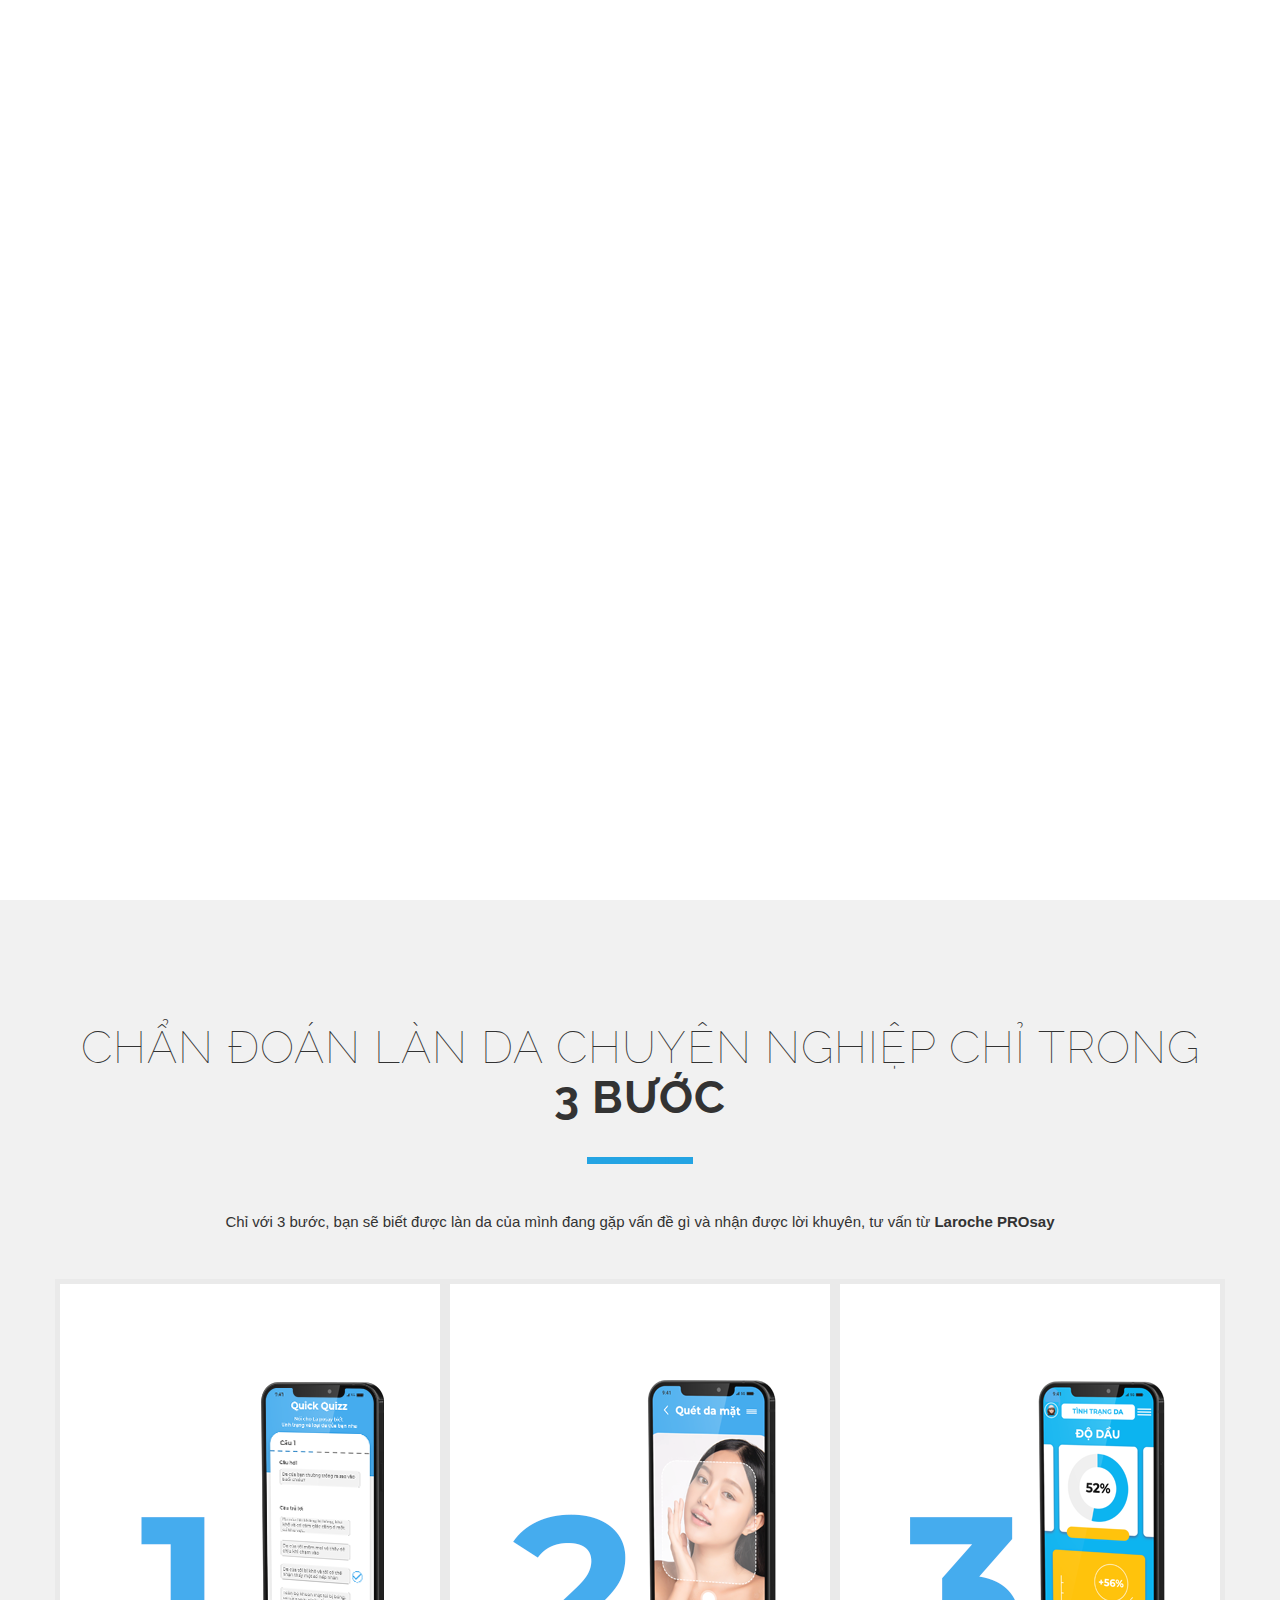
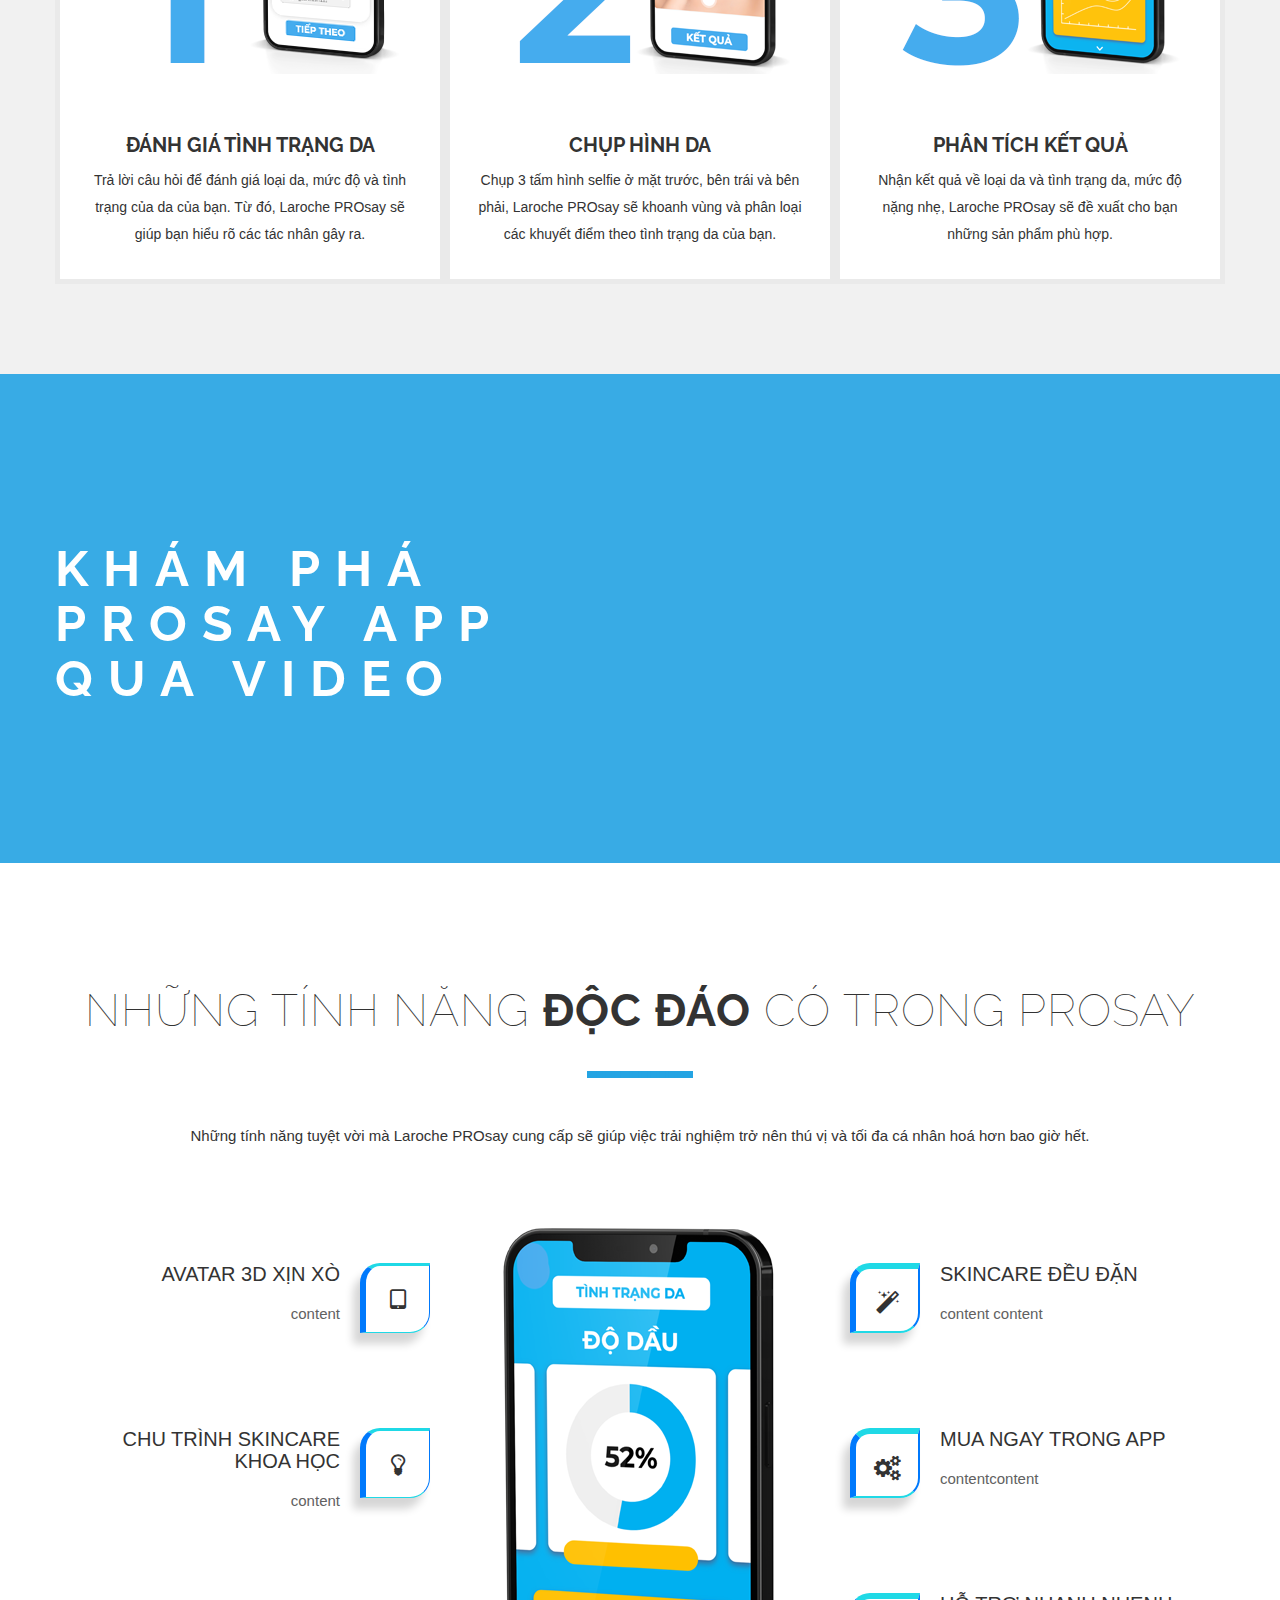
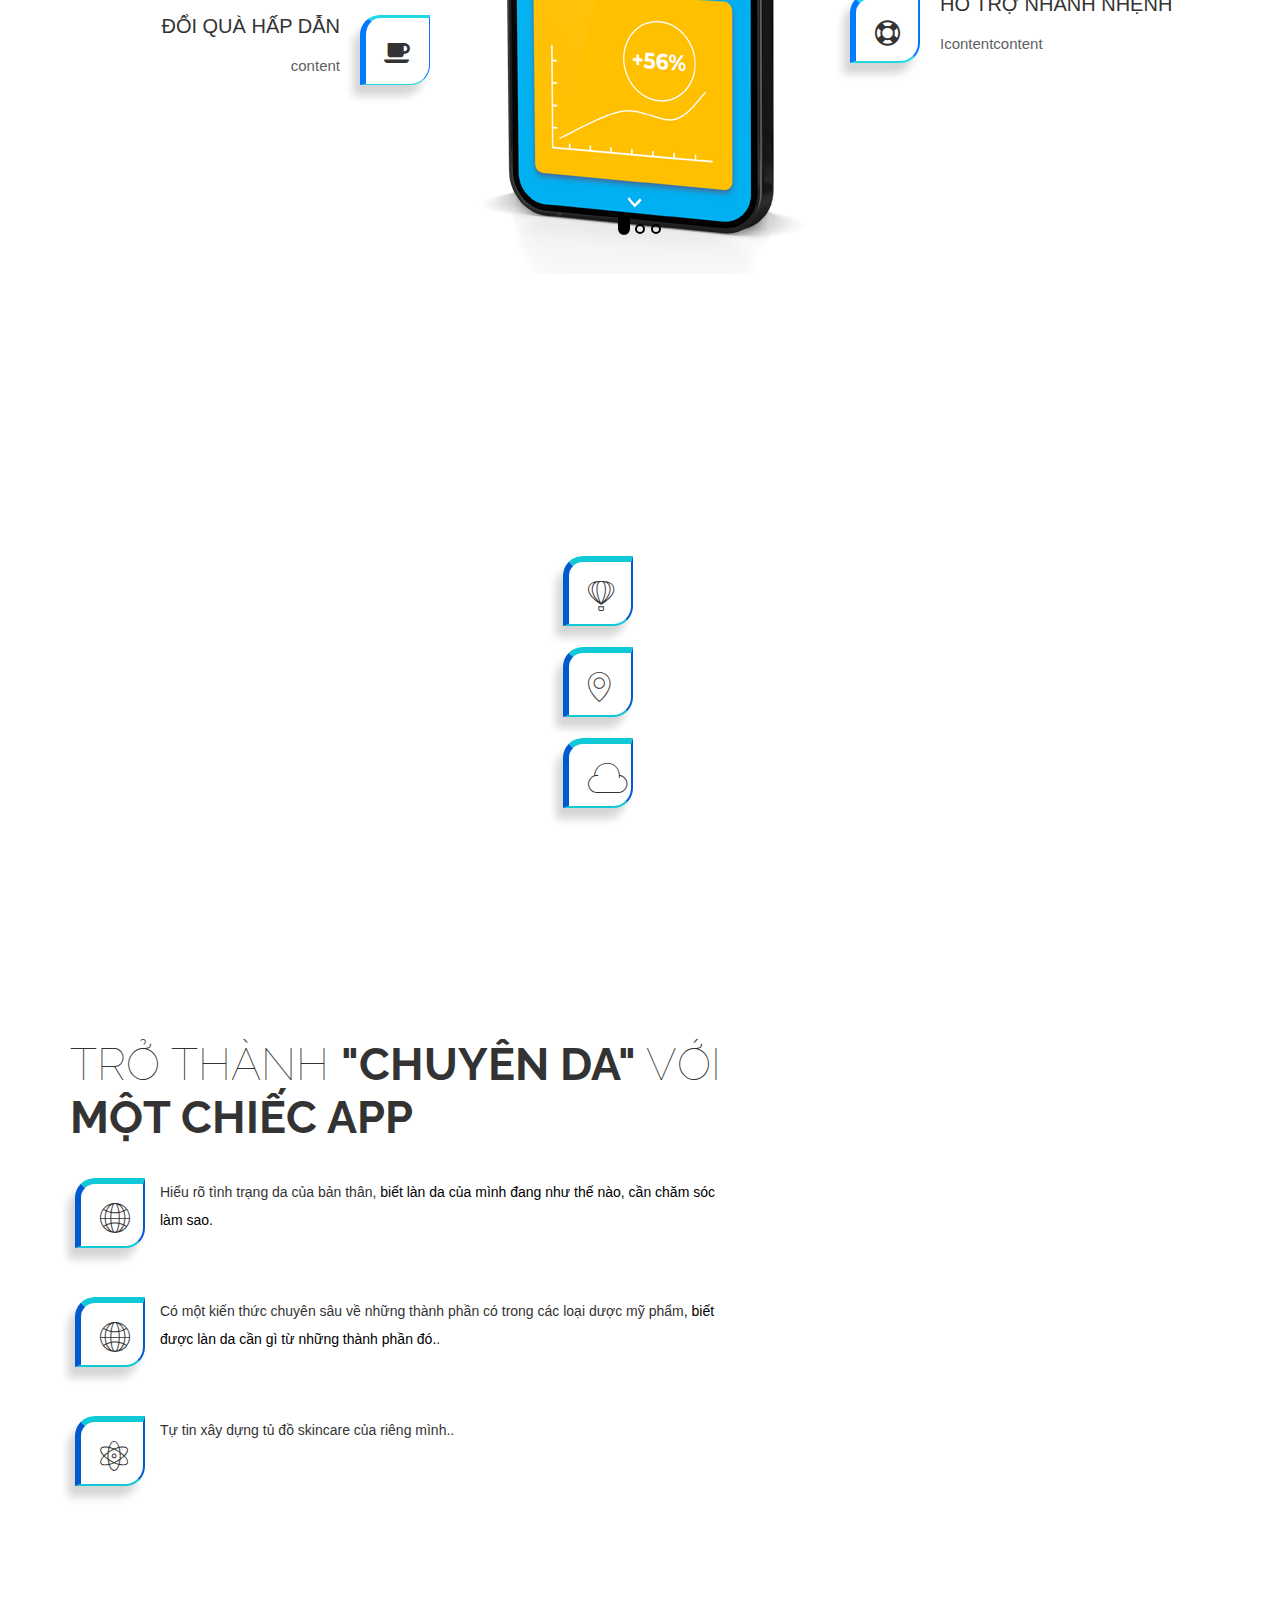
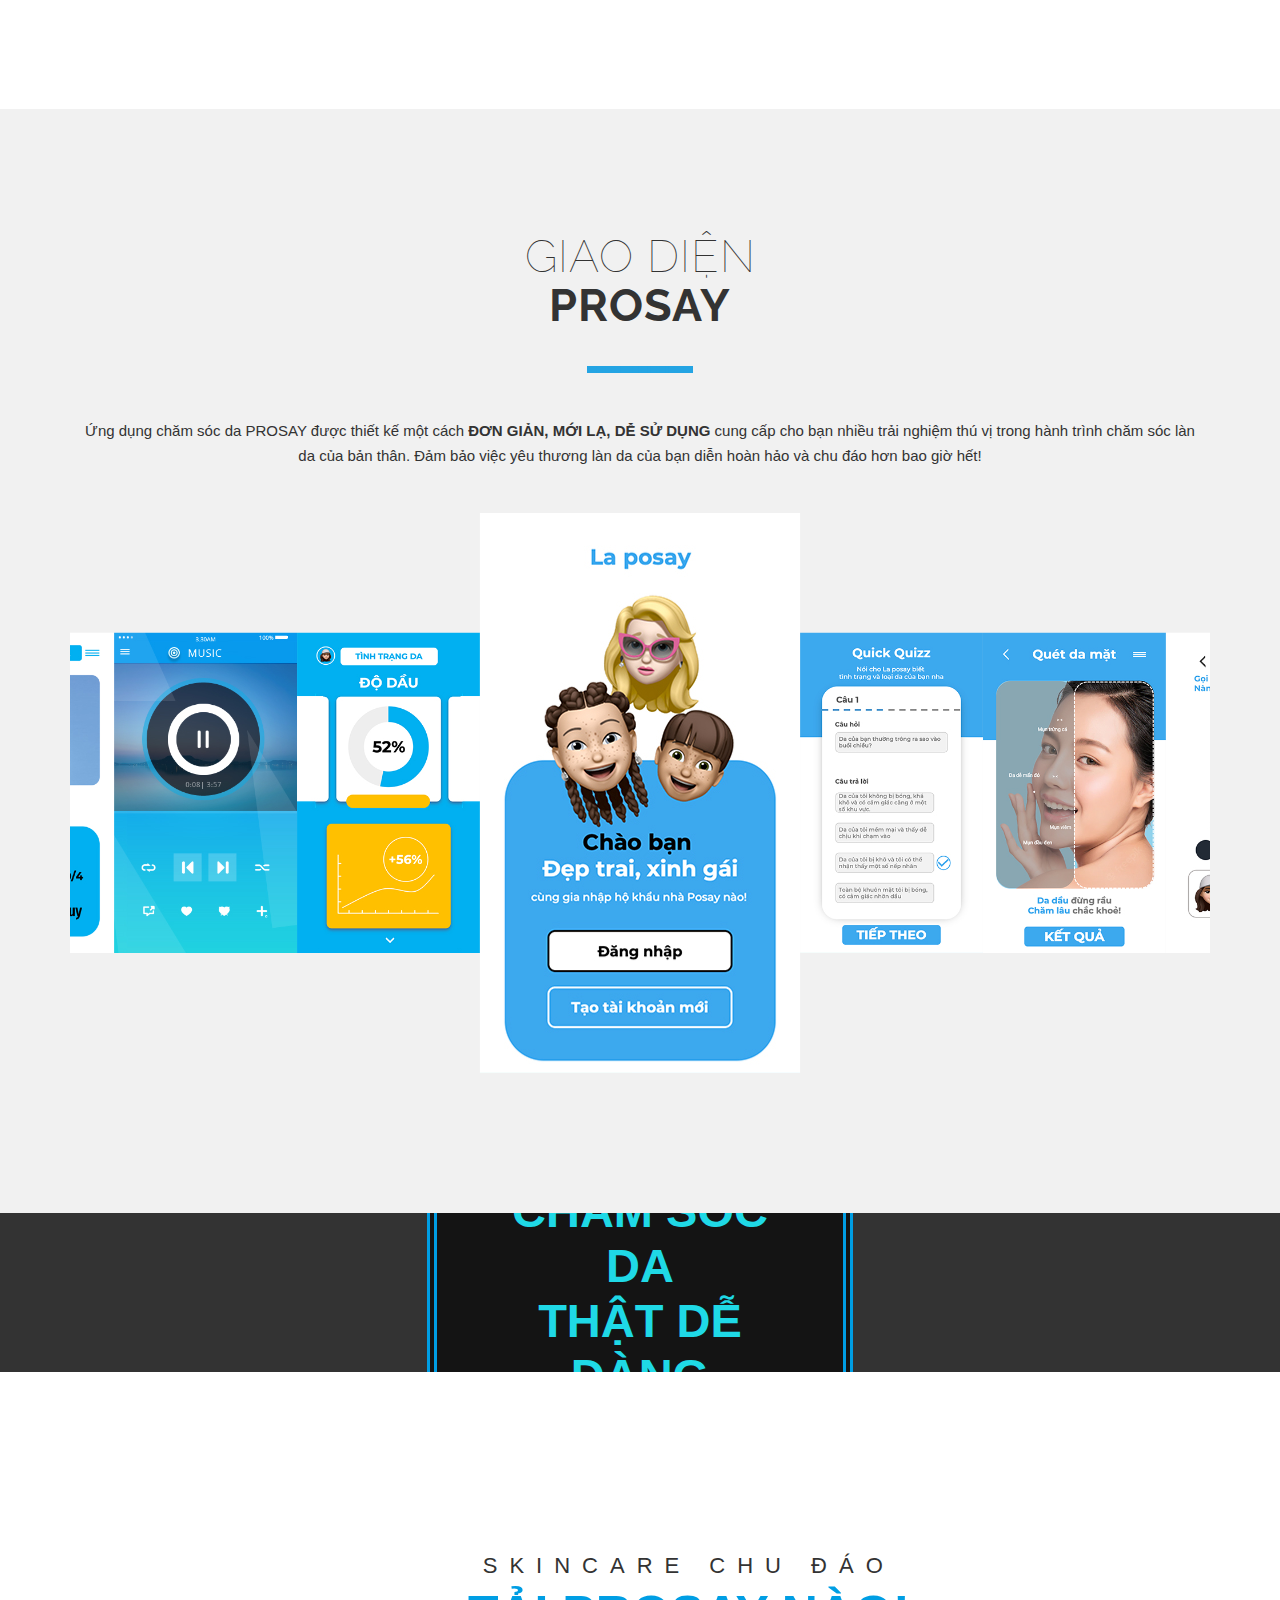
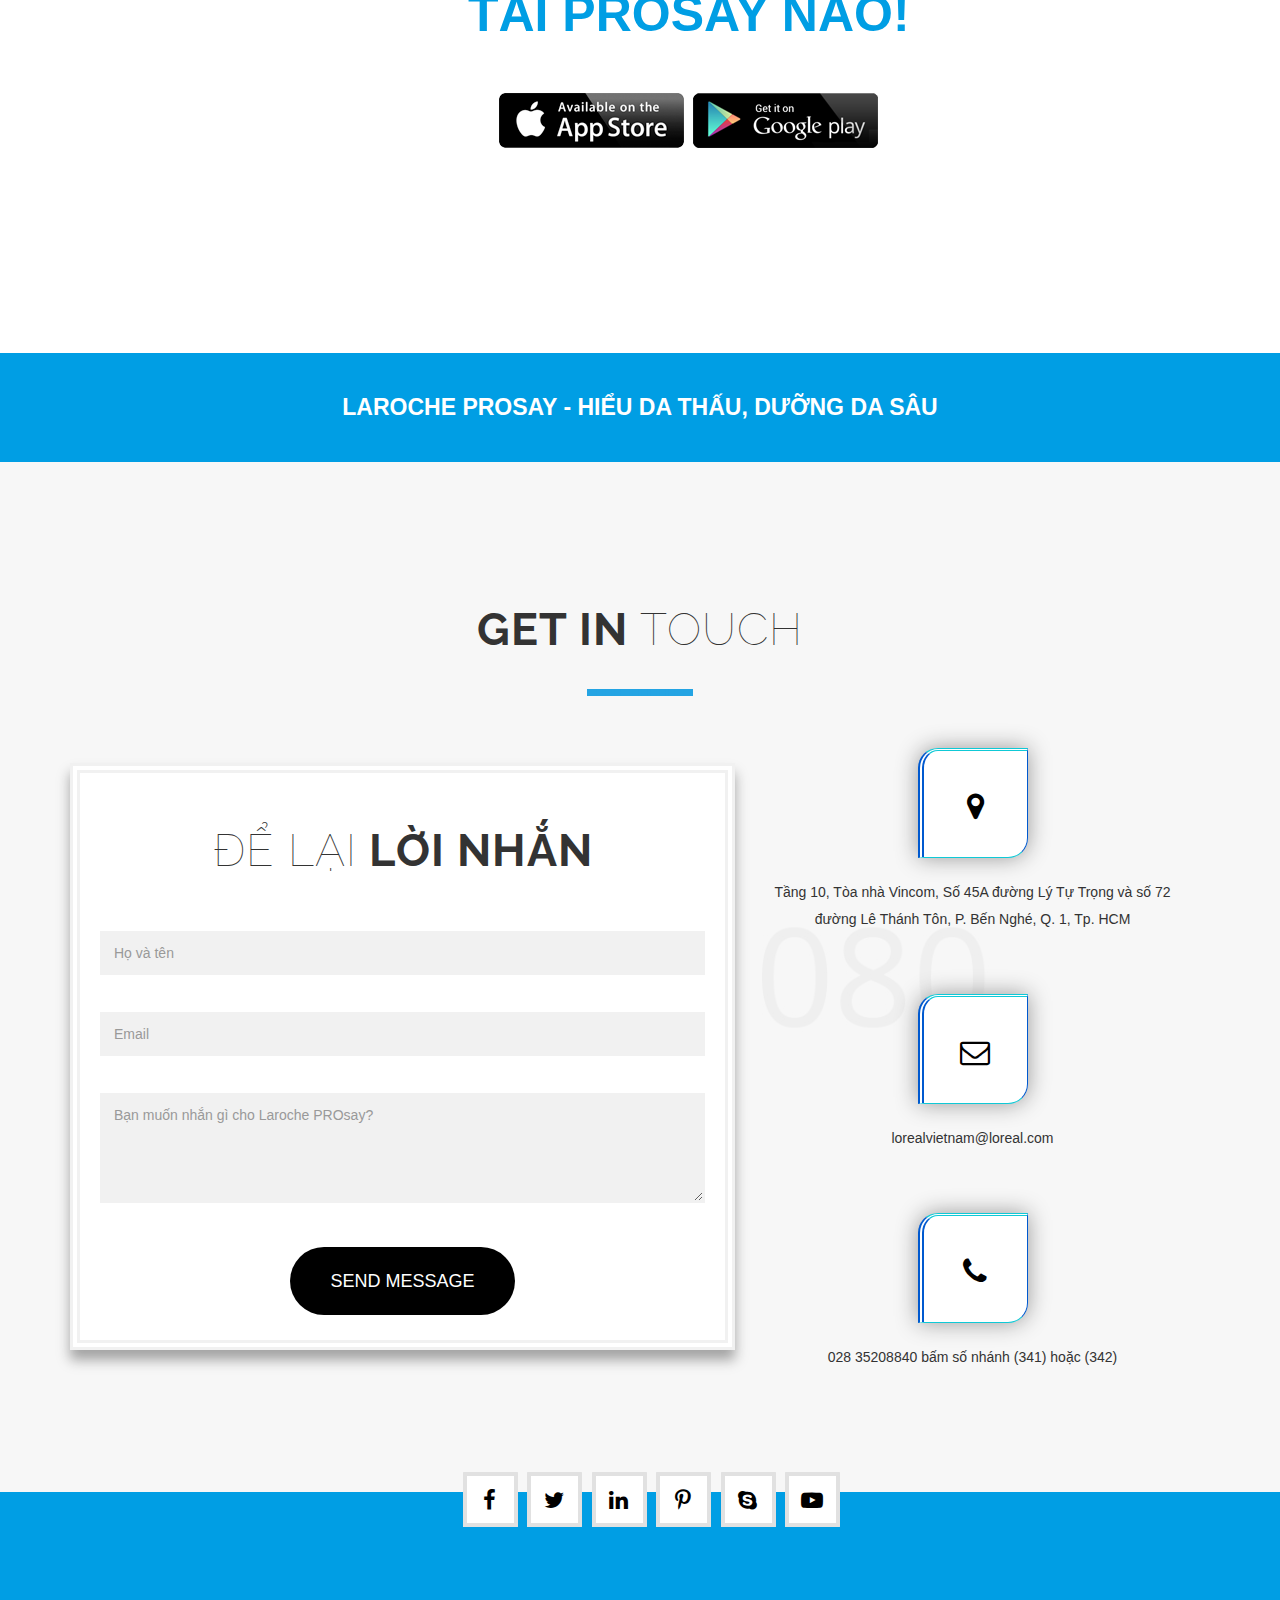
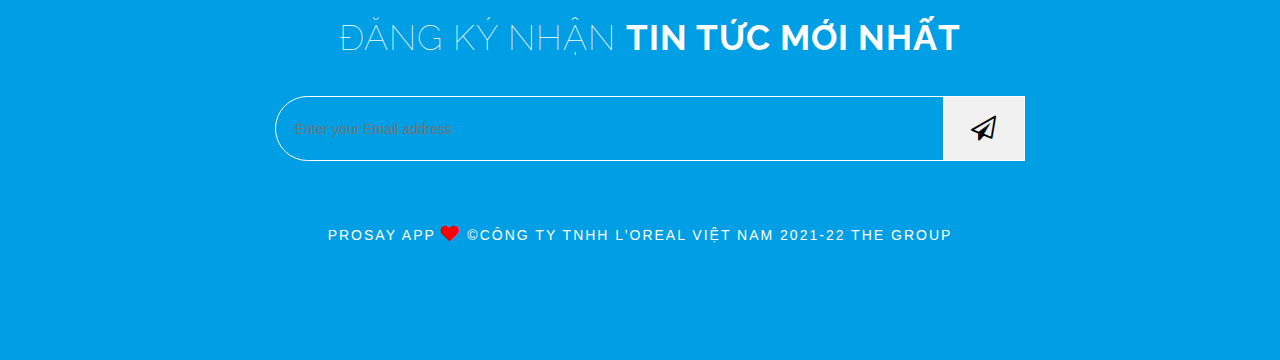
==== commit 6cfb89bf: "add video commit" ====
--- a/index.html
+++ b/index.html
@@ -162,19 +162,41 @@
   <div class="text-con-video-b  low-back-up">
     <div class="container">
       <div class="row">
+        <table>
+          <tr>
+            <td style="width: 50%;">
+              <h2> <span class="video_title">KHÁM PHÁ PROSAY APP QUA VIDEO</span></h2>
+            </td>
+            <td>
+              <video width="270px" height="480px" autoplay muted loop>
+                <source src="videos/introapp.mp4" type="video/mp4">
+                <source src="movie.ogg" type="video/ogg">
+              Your browser does not support the video tag.
+              </video>
+            </td>
+          </tr>
+        </table>
+      </div>
+    </div>
+  </div>
+</div>
+
+<!--
+<div id="v-bg">
+  <div class="text-con-video-b  low-back-up">
+    <div class="container">
+      <div class="row">
         <div class="lead col-lg-12 col-xm-12 text-center ">
           <div class="lead-controls-m">
             <div class="about-buttons-2"> <a href="https://vimeo.com/708382145" class="prettyphoto  btn text-center"><i class="fa fa-play"></i> </a> </div>
           </div>
           <h2> <span class="top-heading">KHÁM PHÁ PROSAY APP QUA VIDEO</span></h2>
-          <!--<div class="lead-text">Lorem Ipsum has been the industry's standard dummy text ever since the 1500s, when an unknown <br>
-            printer took 
-            a galley of type and scrambled it to make a type specimen book. . </div>-->
-        </div>
-      </div>
-    </div>
-  </div>
-</div>
+        </div>
+      </div>
+    </div>
+  </div>
+</div>
+-->
 
 <!-- END Demo--> 
 
--- a/css/style.css
+++ b/css/style.css
@@ -1692,13 +1692,21 @@
 }
 .text-con-video-b {
 	color: #fff;
-	padding: 100px 0 100px 0;
+	/*padding: 20px 0 20px 0;*/
 	/*
 	background: rgba(0, 0, 0, 0) linear-gradient(to right, #0079fc, #1fd9e6) repeat scroll 0 0;
 	*/
 	/*background: rgba(0, 0, 0, 0) linear-gradient(to right, #0079fc, #1fd9e6) repeat scroll 0 0;;
 	*/
-	background: #009ee4;
+	background: #38abe5;
+}
+.video_title {
+	color: #fff;
+    font-size: 50px;
+    font-family: 'Raleway', sans-serif;
+    font-weight: bold;
+    letter-spacing: 15px;
+    margin-bottom: 20px;
 }
 .text-con-video {
 	color: #fff;
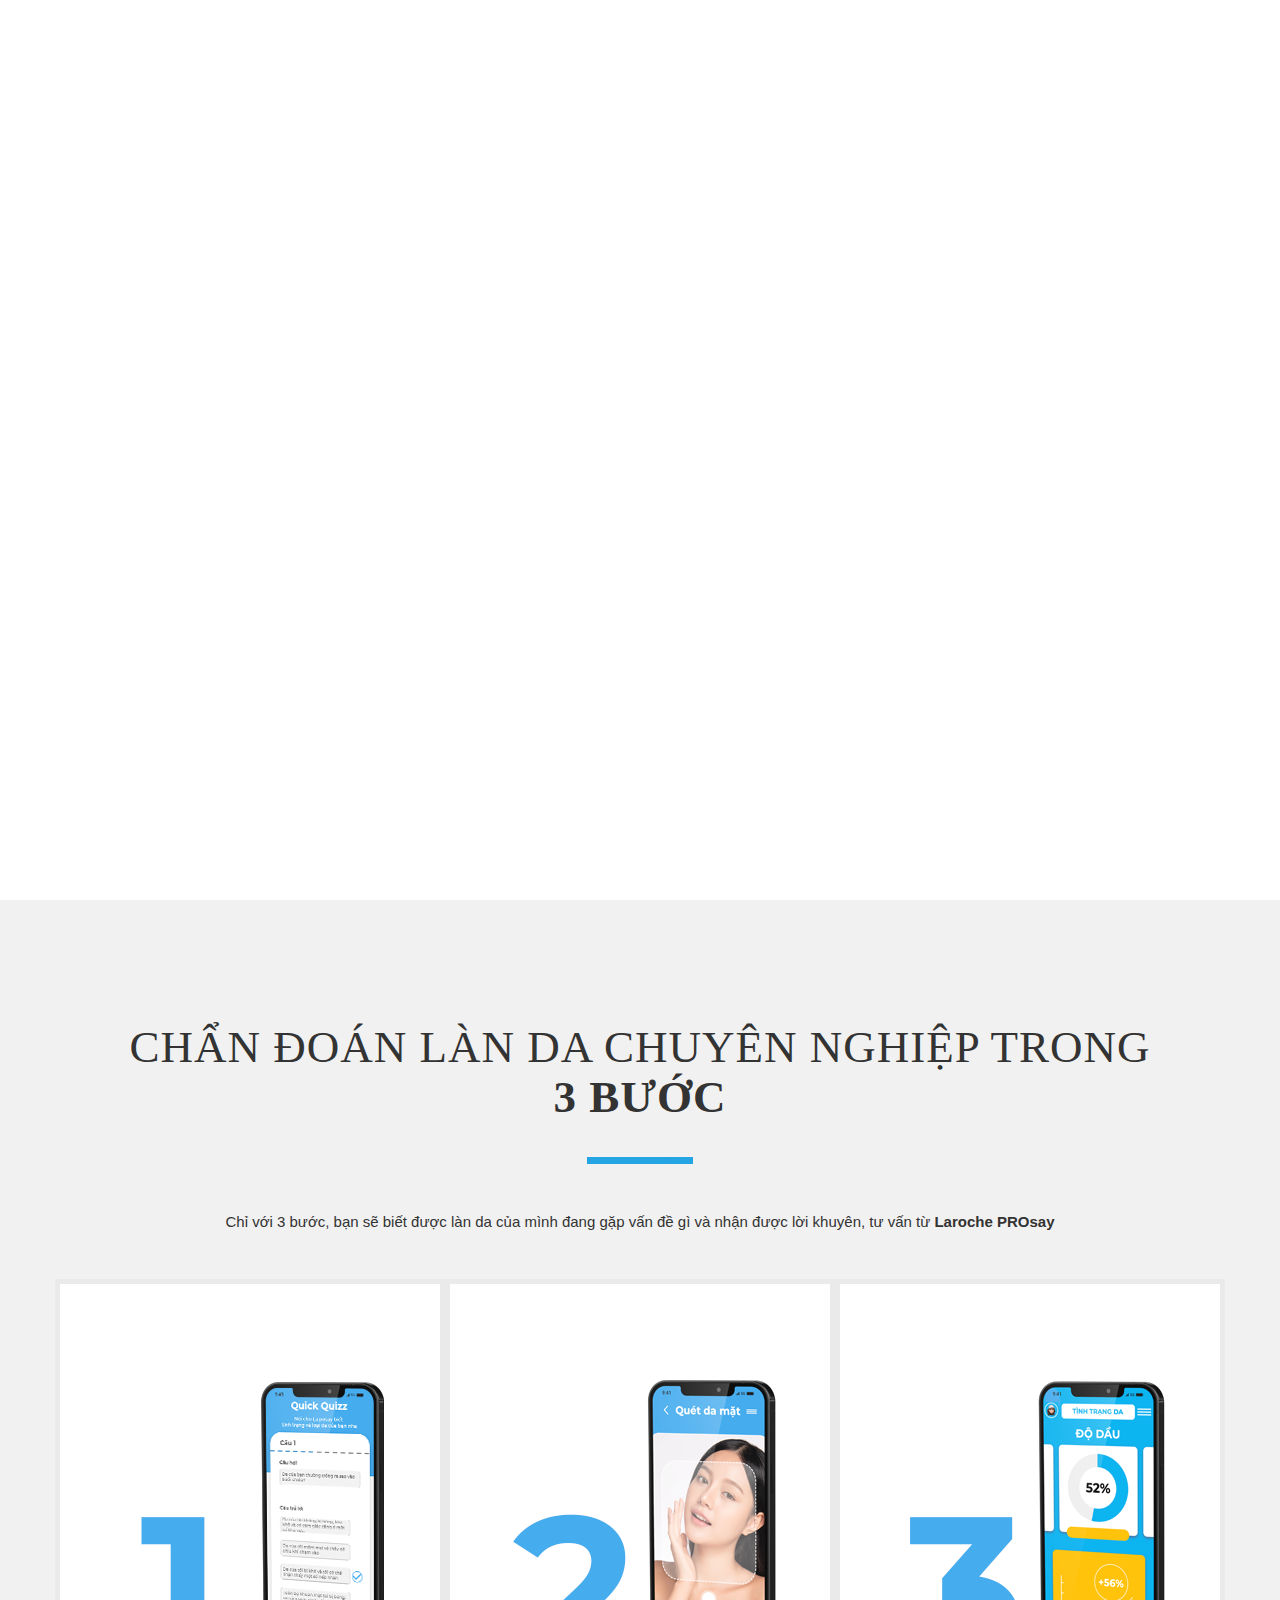
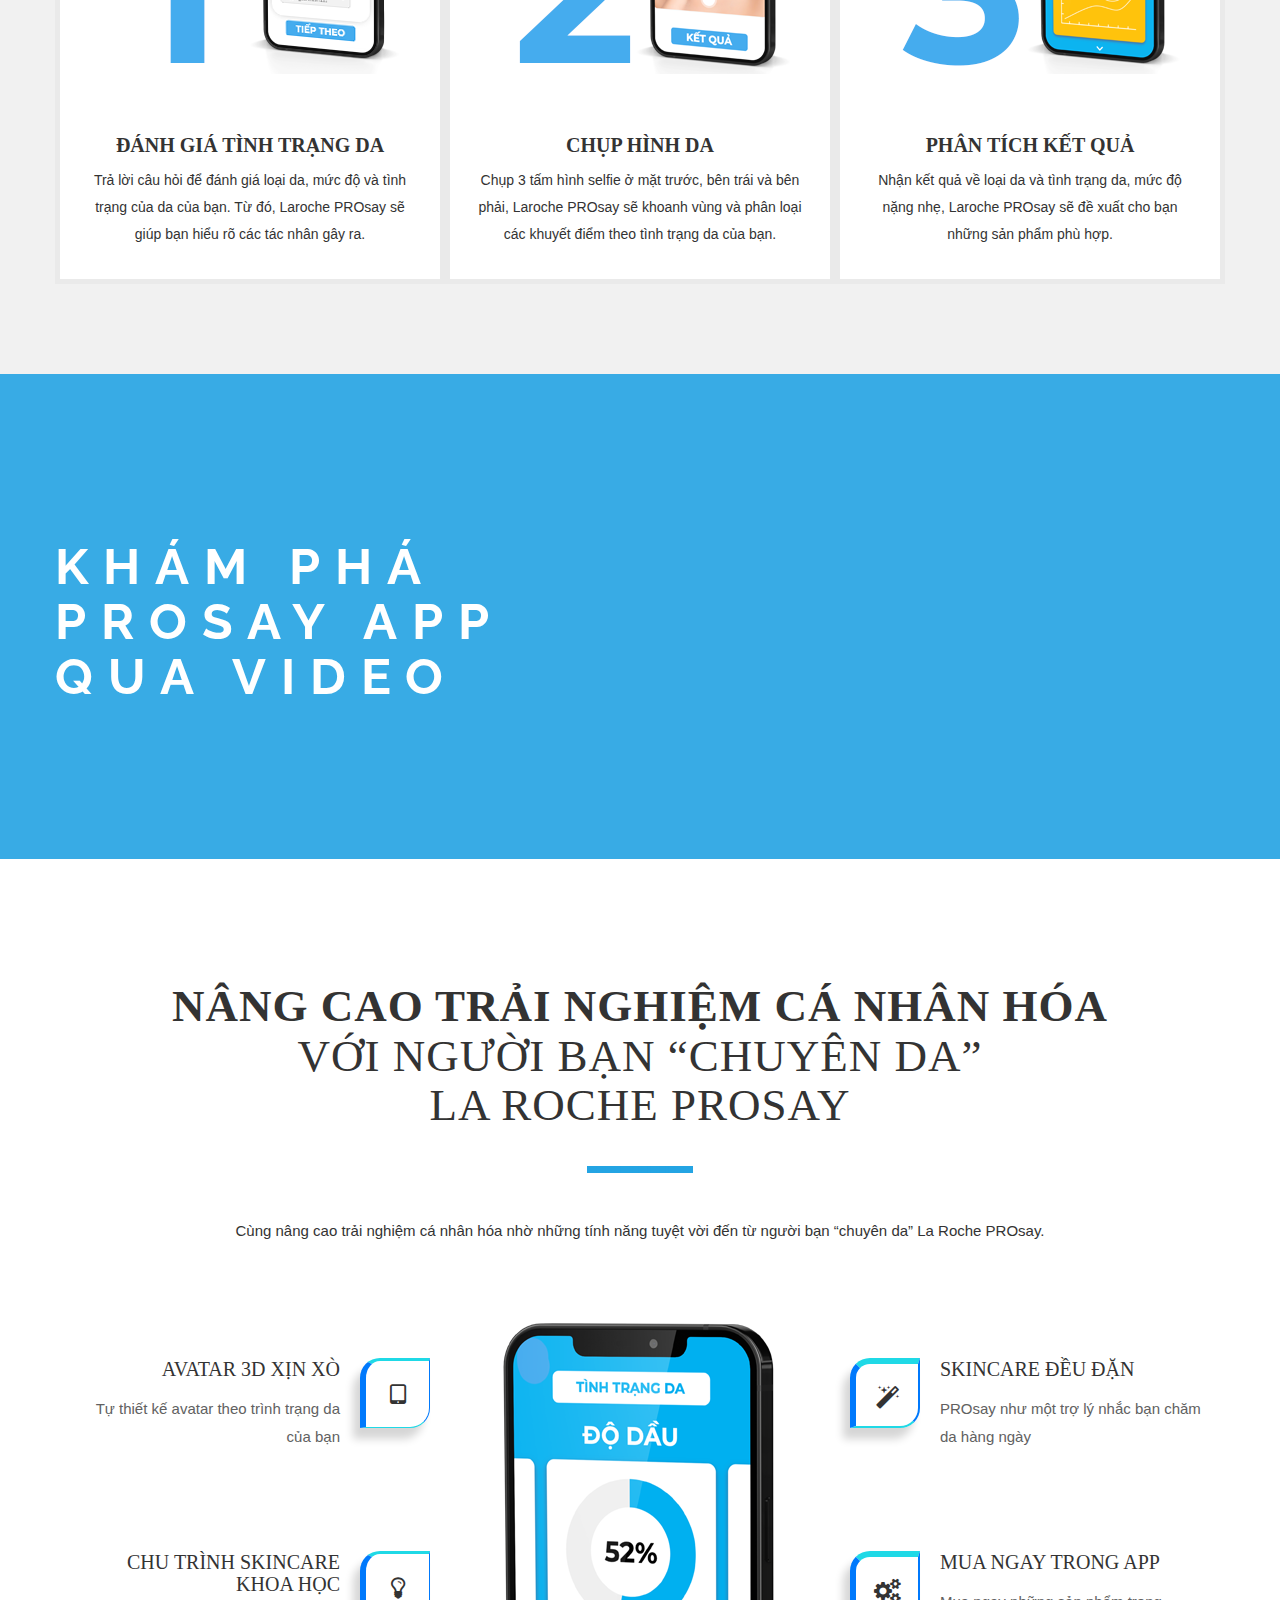
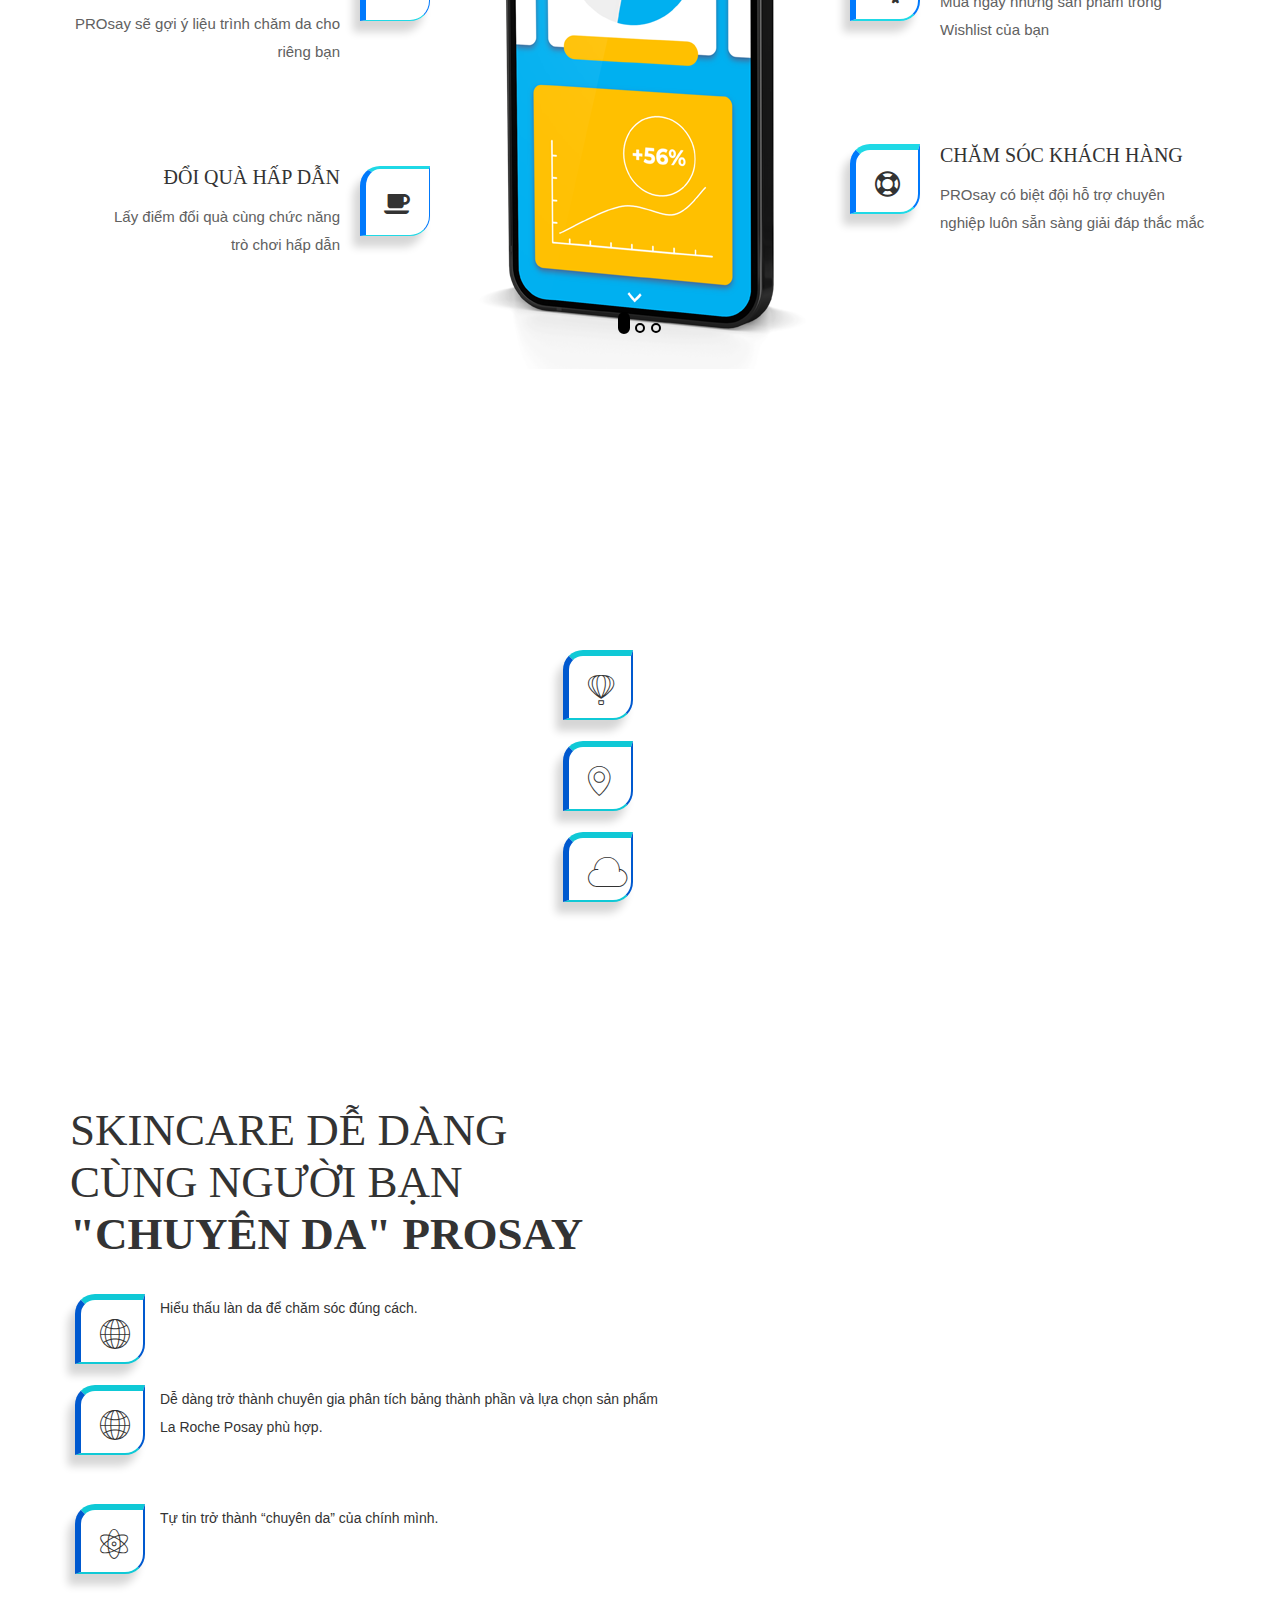
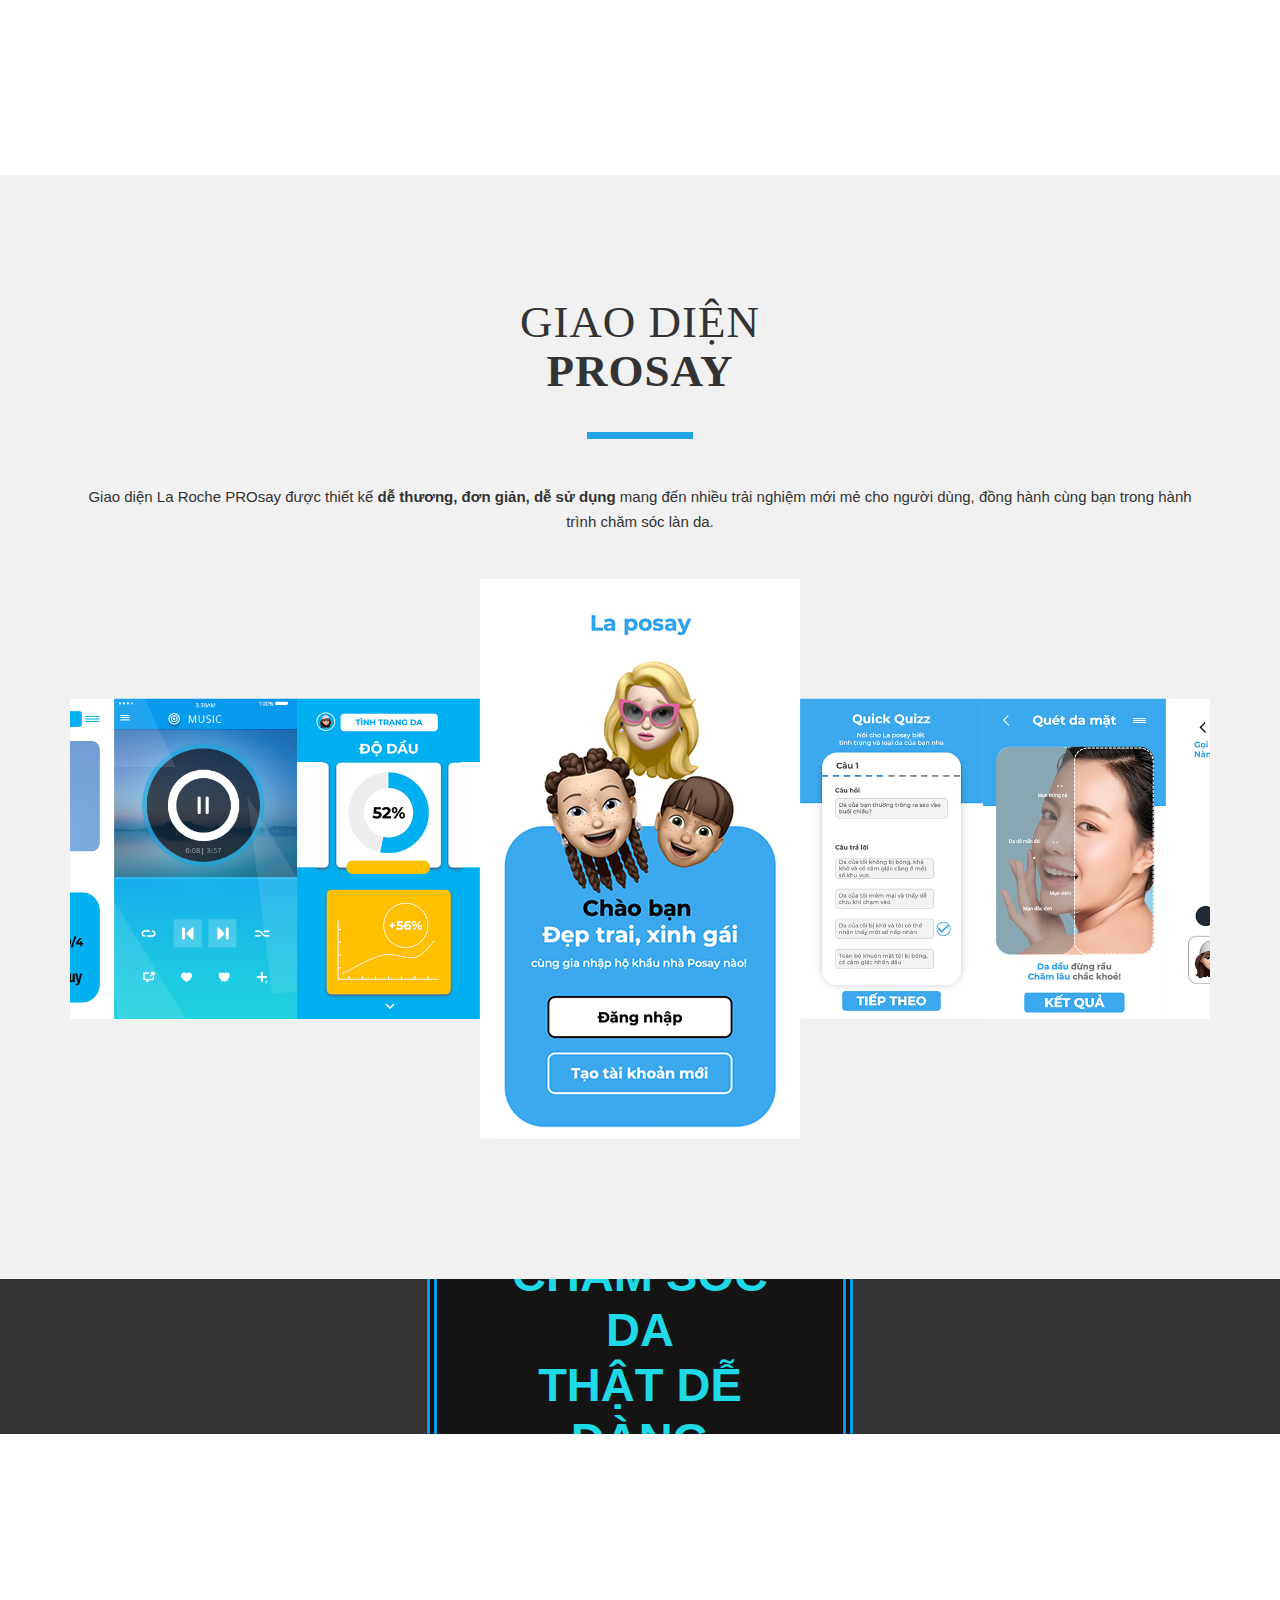
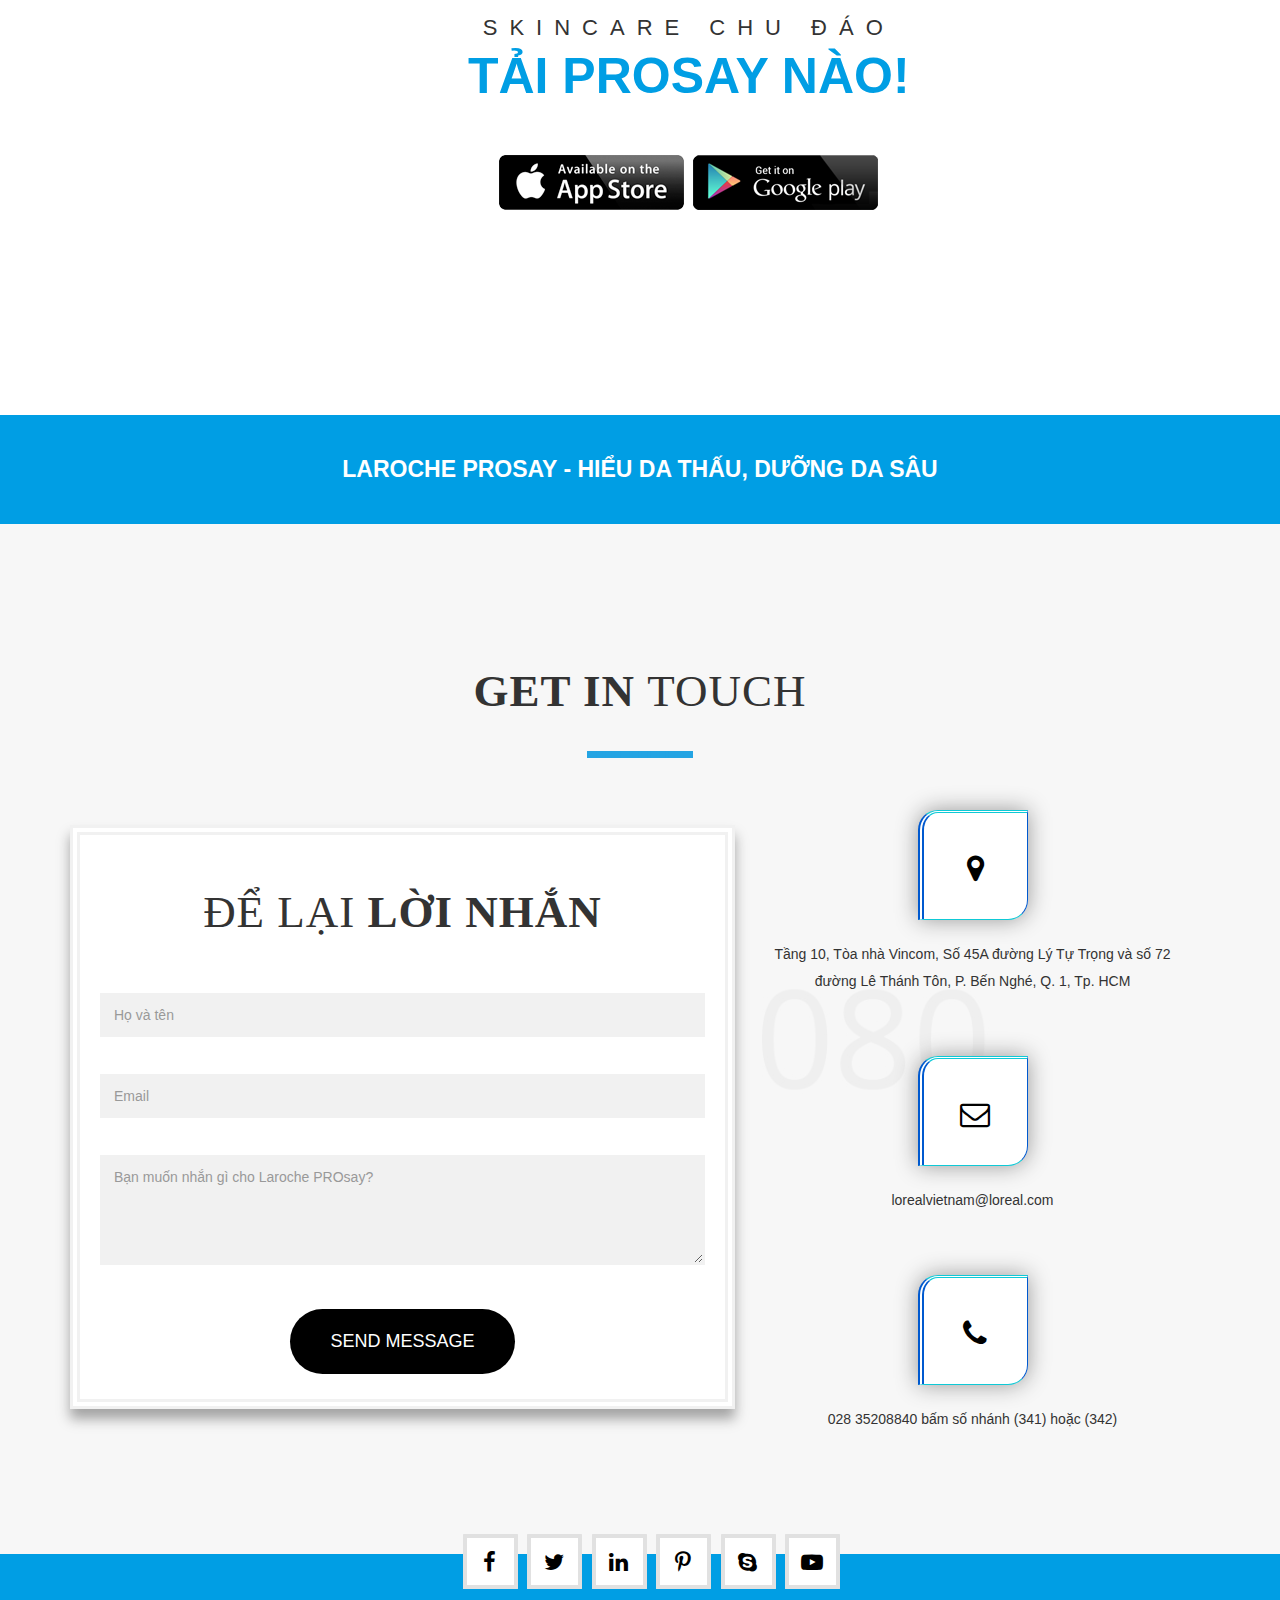
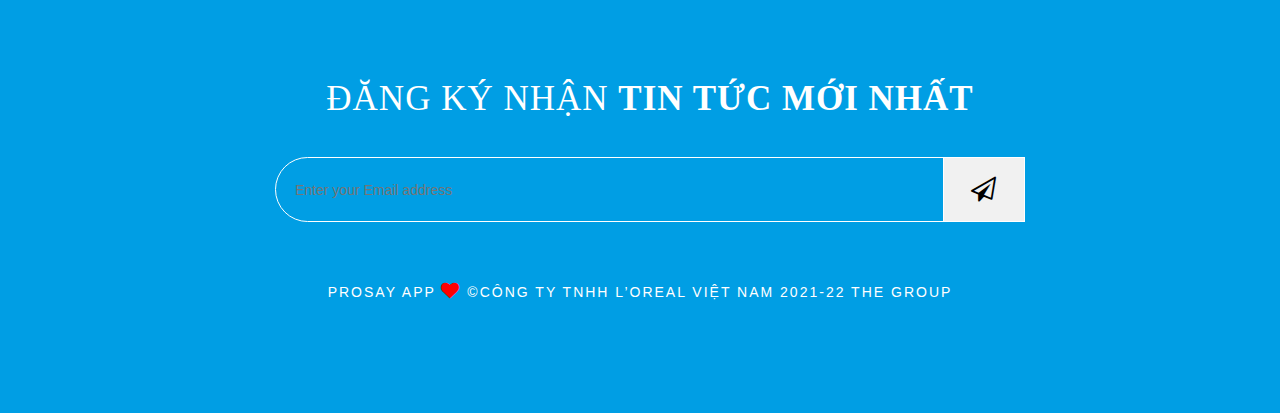
==== commit cb4f4ff4: "edit font" ====
--- a/index.html
+++ b/index.html
@@ -14,7 +14,7 @@
 <meta property="og:description" content=" Laroche PROsay là ứng dụng chăm sóc da tiên phong trong việc sử dụng trí tuệ nhân tạo; giúp cải thiện làn da của người dùng thông qua việc phân tích tình trạng da vừa đưa ra quy trình chăm sóc da phù hợp">
 
 <!-- Favicons -->
-<link rel="shortcut icon" sizes="32x32" href="img/favicon.ico"/>
+<link rel="shortcut icon" type="image/x-icon" href="img/favicon.ico"/>
 <!-- Bootstrap -->
 <link rel="stylesheet" type="text/css"  href="css/bootstrap.css">
 <!-- Fonts -->
@@ -81,7 +81,7 @@
           <h1><span class="top-heading-i">Ứng dụng<br>
            <span class="blue-pl">LAROCHE PROSAY</span> Chăm sóc da mặt chuyên nghiệp</span>
              </h1>
-             <div class="white">Laroche PRosay là ứng dụng chăm sóc da mặt chuyên nghiệp đầu tiên kết hợp cùng <strong>CÁC BÁC SĨ DA LIỄU</strong>, hàng đầu trên thế giới.
+             <div class="white">Laroche PROsay - Ứng dụng chăm sóc da mặt được phát triển bởi <strong>Bác sĩ da liễu và công nghệ scan AI </strong> đầu tiên tại Việt Nam.
                </div>
           <a href="#" class="btn-get text-center"><i class="fa fa-android"></i> GOOGLE PLAY</a> <a href="#" class="btn-download text-center"> <i class="fa fa-apple"></i> App Store</a> </div>
         <div class="col-lg-5 col-xm-12 col-sm-offset-0 mobile pull-right wow bounceInRight" data-wow-duration="1600ms" data-wow-delay="200ms"> <img class="img-center img-responsive" src="img/screen-phone.png" alt=""></div>
@@ -96,7 +96,7 @@
   <div class="service_area">
     <div class="container">
       <div class="section-title  center text-center">
-        <h2 >CHẨN ĐOÁN LÀN DA CHUYÊN NGHIỆP CHỈ TRONG<strong> 3 BƯỚC</strong></h2>
+        <h2><span>CHẨN ĐOÁN LÀN DA CHUYÊN NGHIỆP TRONG</span><br><strong> 3 BƯỚC</strong></h2>
         <hr>
         <p class="para">Chỉ với 3 bước, bạn sẽ biết được làn da của mình đang gặp vấn đề gì và nhận được lời khuyên, tư vấn từ <strong>Laroche PROsay</strong> </p>
       </div>
@@ -204,26 +204,26 @@
 <div id="awesome-features-app">
   <div class="container">
     <div class="section-title center text-center">
-      <h2>Những tính năng <strong>độc đáo</strong> có trong PROSAY</h2>
+      <h2><strong>Nâng cao trải nghiệm cá nhân hóa</strong><br>với người bạn “chuyên da” <br>La Roche PROsay</h2>
       <hr>
-      <p class="para">Những tính năng tuyệt vời mà Laroche PROsay cung cấp sẽ giúp việc trải nghiệm trở nên thú vị và tối đa cá nhân hoá hơn bao giờ hết. </p>
+      <p class="para">Cùng nâng cao trải nghiệm cá nhân hóa  nhờ những tính năng tuyệt vời đến từ người bạn “chuyên da” La Roche PROsay. </p>
       <div class="row"> 
         <!-- Start Service Icon 1 -->
         <div class="col-md-4 col-sm-12 feature-box feature-icon-left-more">
           <div class="feature-icon"> <i class="fa fa-tablet  "></i> </div>
           <div class="feature-content text-left">
             <h4>AVATAR 3D XỊN XÒ</h4>
-            <div class="feature-test">content </div>
+            <div class="feature-test">Tự thiết kế avatar theo trình trạng da của bạn </div>
           </div>
           <div class="feature-icon"> <i class="fa fa-lightbulb-o"></i> </div>
           <div class="feature-content text-left">
             <h4>Chu trình skincare khoa học</h4>
-            <div class="feature-test">content </div>
+            <div class="feature-test">PROsay sẽ gợi ý liệu trình chăm da cho riêng bạn</div>
           </div>
           <div class="feature-icon"> <i class="fa fa-coffee "></i> </div>
           <div class="feature-content text-left">
             <h4>Đổi quà hấp dẫn</h4>
-            <div class="feature-test">content </div>
+            <div class="feature-test">Lấy điểm đổi quà cùng chức năng <br> trò chơi hấp dẫn</div>
           </div>
         </div>
         <!-- End Service Icon 1 --> 
@@ -253,17 +253,17 @@
           <div class="feature-icon"> <i class="fa fa-magic "></i> </div>
           <div class="feature-content text-left">
             <h4>Skincare đều đặn</h4>
-            <div class="feature-test">content content </div>
+            <div class="feature-test">PROsay như một trợ lý nhắc bạn chăm da hàng ngày</div>
           </div>
           <div class="feature-icon"> <i class="fa fa-cogs"></i> </div>
           <div class="feature-content text-left">
             <h4>Mua ngay trong app</h4>
-            <div class="feature-test">contentcontent</div>
+            <div class="feature-test">Mua ngay những sản phẩm trong Wishlist của bạn</div>
           </div>
           <div class="feature-icon"><i class="fa fa-life-ring"></i></div>
           <div class="feature-content text-left">
-            <h4>Hỗ trợ nhanh nhẹnh</h4>
-            <div class="feature-test">Icontentcontent </div>
+            <h4>Chăm sóc khách hàng</h4>
+            <div class="feature-test">PROsay có biệt đội hỗ trợ chuyên nghiệp luôn sẵn sàng giải đáp thắc mắc </div>
           </div>
         </div>
       </div>
@@ -281,24 +281,24 @@
         <div class="col-sm-12 col-md-5 text-center wow bounceInLeft" data-wow-duration="1600ms" data-wow-delay="200ms"></div>
         <div class="col-sm-12 col-md-7 center">
           <div class="list-o">
-            <h1 id="set_write">Khám da <strong> ONLINE</strong> </h1>
+            <h1 id="set_write">cộng đồng <strong>"chuyên da"</strong> </h1>
             
             <ul>
               <li id="set_write">
                 <div class="join-us-icon ">
                   <div class="ico"> <span class="icon-hotairballoon"></span></div>
                 </div>
-                Đăng ký khám da trực tuyến cùng với <strong>bác sĩ da liễu hàng đầu </strong>tại Việt Nam. </li>
+                Hỏi đáp, thảo luận, tâm sự trong group về các vấn đề da mà mọi người gặp phải. </li>
               <li id="set_write">
                 <div class="join-us-icon ">
                   <div class="ico"> <span class="icon-map-pin"></span></div>
                 </div>
-                Được <strong>tư vấn 1:1</strong> với liệu trình đặc trị cho các vấn đề da của riêng bạn<strong></strong>. </li>
+                Đội ngũ chuyên viên da liễu tư vấn trực tiếp, bình luận giải đáp thắc mắc bạn.</li>
               <li id="set_write">
                 <div class="join-us-icon ">
                   <div class="ico"> <span class="icon-cloud"></span></div>
                 </div>
-                Được theo dõi kiểm tra sự cải thiện<strong> 2 tuần - 1 tháng/lần</strong> tuỳ theo mức độ nặng nhẹ của làn da bạn. </li>
+                Bài post được kiểm duyệt kỹ càng trước khi đăng lên group, đảm bảo uy tín.</li>
               <!--<li>
                 <div class="join-us-icon ">
                   <div class="ico"> <span class="icon-map-pin"></span></div>
@@ -321,25 +321,25 @@
       <div class="row">
         <div class="col-sm-12  col-md-7 center">
           <div class="list-o ">
-            <h1>Trở thành <strong>"chuyên da" </strong>với<br>
-              <strong>Một chiếc App</strong> </h1>
+            <h1>Skincare dễ dàng <br>CÙNG NGƯỜI BẠN <strong><br>"chuyên da" PROSAY </strong>
+              <strong></strong> </h1>
             <ul>
               <li>
                 <div class="join-us-icon ">
                   <div class="ico"> <span class="icon-global"></span></div>
                 </div>
-                Hiểu rõ tình trạng da của bản thân, <span class="black">biết làn da của mình đang như thế nào, cần chăm sóc làm sao.</span>
+                Hiểu thấu làn da để chăm sóc đúng cách.<span class="black"></span>
                  </li>
               <li>
                 <div class="join-us-icon ">
                   <div class="ico"> <span class="icon-global"></span></div>
                 </div>
-                Có một kiến thức chuyên sâu về những thành phần có trong các loại dược mỹ phẩm<span class="black">, biết được làn da cần gì từ những thành phần đó.</span>.</li>
+                Dễ dàng trở thành chuyên gia phân tích bảng thành phần và lựa chọn sản phẩm <br> La Roche Posay phù hợp<span class="black"></span>.</li>
               <li>
                 <div class="join-us-icon ">
                   <div class="ico"> <span class="icon-genius"></span></div>
                 </div>
-                Tự tin xây dựng tủ đồ skincare của riêng mình.<strong></strong>. </li>
+                Tự tin trở thành “chuyên da” của chính mình<strong></strong>. </li>
               <!-- s<li>
                 <div class="join-us-icon ">
                   <div class="ico"> <span class="icon-genius"></span></div>
@@ -363,8 +363,7 @@
       <h2>GIAO DIỆN <br>
         <strong>PROSAY </strong> </h2>
       <hr>
-      <p class="para">Ứng dụng chăm sóc da PROSAY được thiết kế một cách <strong>ĐƠN GIẢN, MỚI LẠ, DỄ SỬ DỤNG</strong> cung cấp cho bạn
-        nhiều trải nghiệm thú vị trong hành trình chăm sóc làn da của bản thân. Đảm bảo việc yêu thương làn da của bạn diễn hoàn hảo và chu đáo hơn bao giờ hết!</p>
+      <p class="para">Giao diện La Roche PROsay được thiết kế<strong> dễ thương, đơn giản, dễ sử dụng</strong> mang đến nhiều trải nghiệm mới mẻ cho người dùng, đồng hành cùng bạn trong hành trình chăm sóc làn da.</p>
     </div>
     <div class="row">
       <div class="col-sm-12">
--- a/css/style.css
+++ b/css/style.css
@@ -70,7 +70,7 @@
 	height: 100% !important;
 	font-size: 14px;
 	color: #333333;
-	line-height: 28px;
+	/*line-height: 28px;*/
 	margin: 0px;
 	padding: 0px;
 }
@@ -81,7 +81,7 @@
 }
 h1, h2, h3, h4, h5, h6 {
 	color: #333333;
-	font-family: 'Raleway', sans-serif;
+	font-family: 'Locator-Bold' !important;
 	font-weight: 500;
 	text-transform: uppercase;
 }
@@ -1692,7 +1692,6 @@
 }
 .text-con-video-b {
 	color: #fff;
-	/*padding: 20px 0 20px 0;*/
 	/*
 	background: rgba(0, 0, 0, 0) linear-gradient(to right, #0079fc, #1fd9e6) repeat scroll 0 0;
 	*/
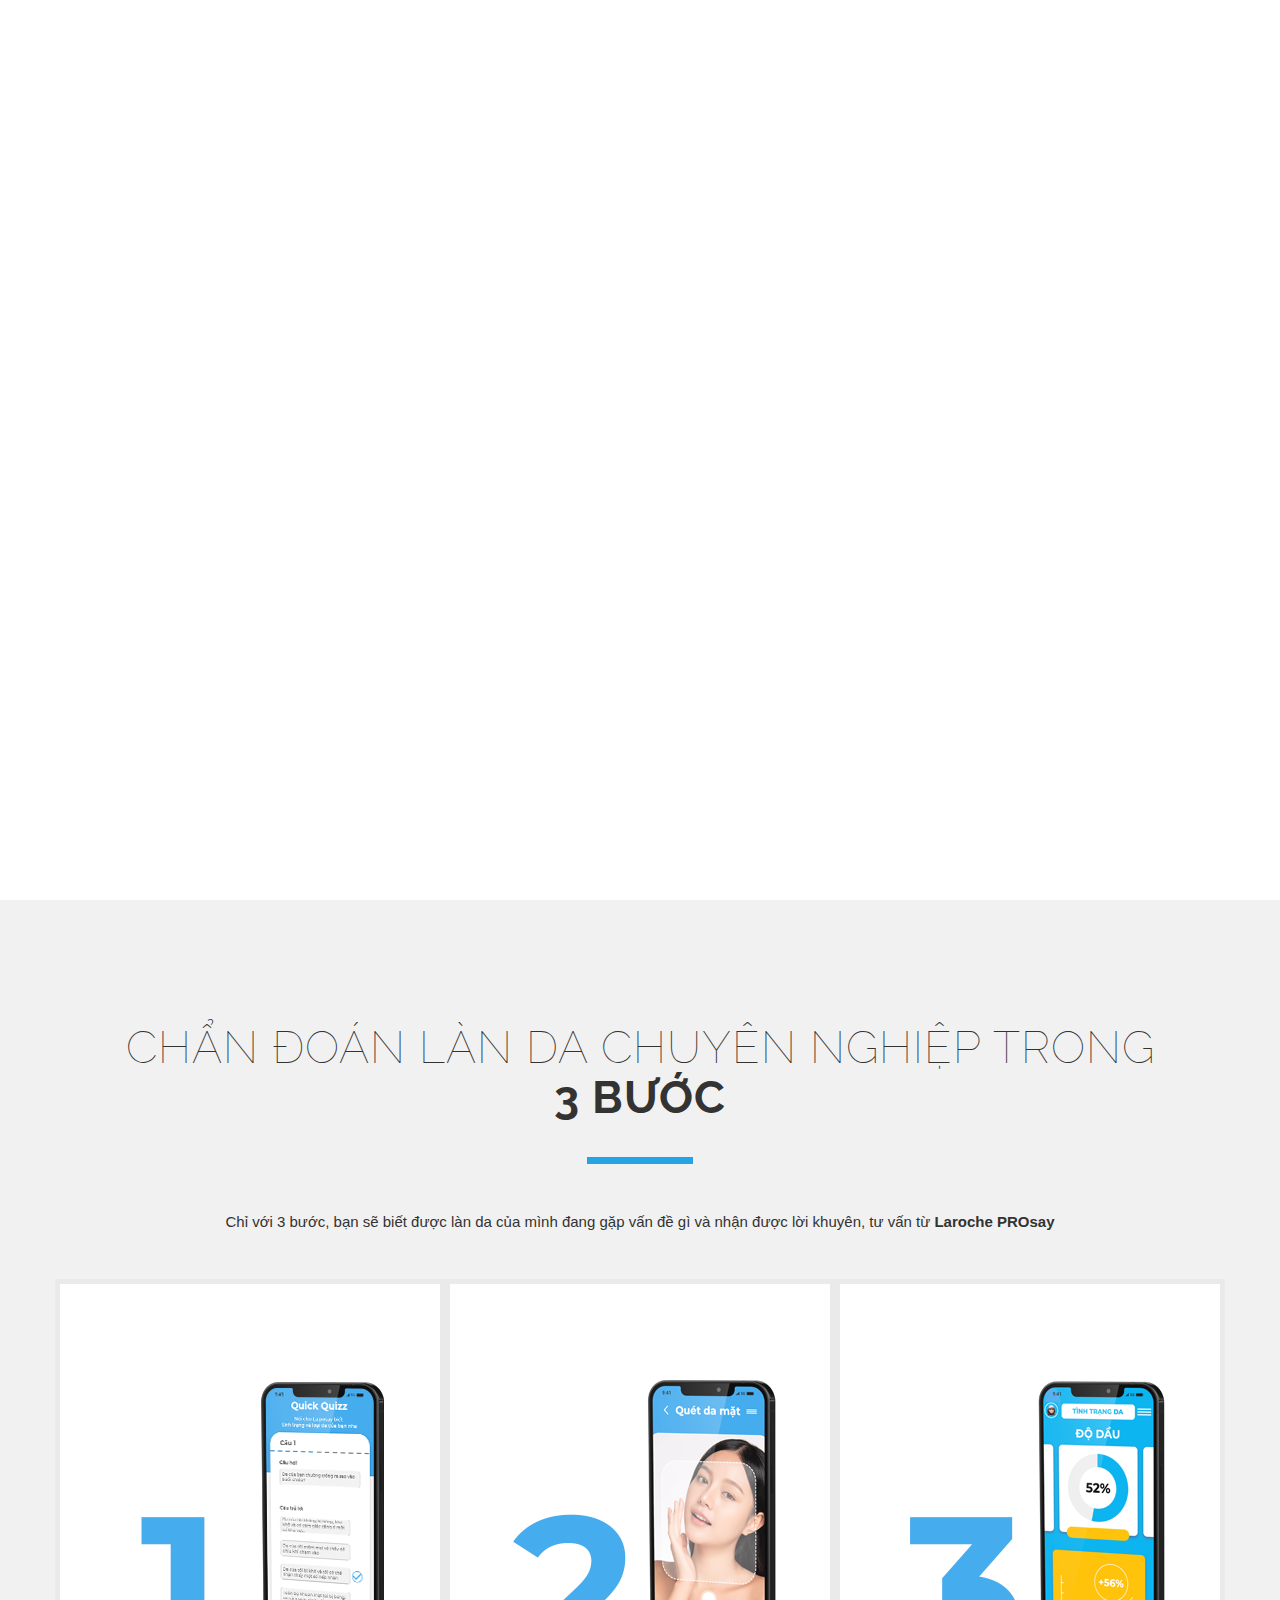
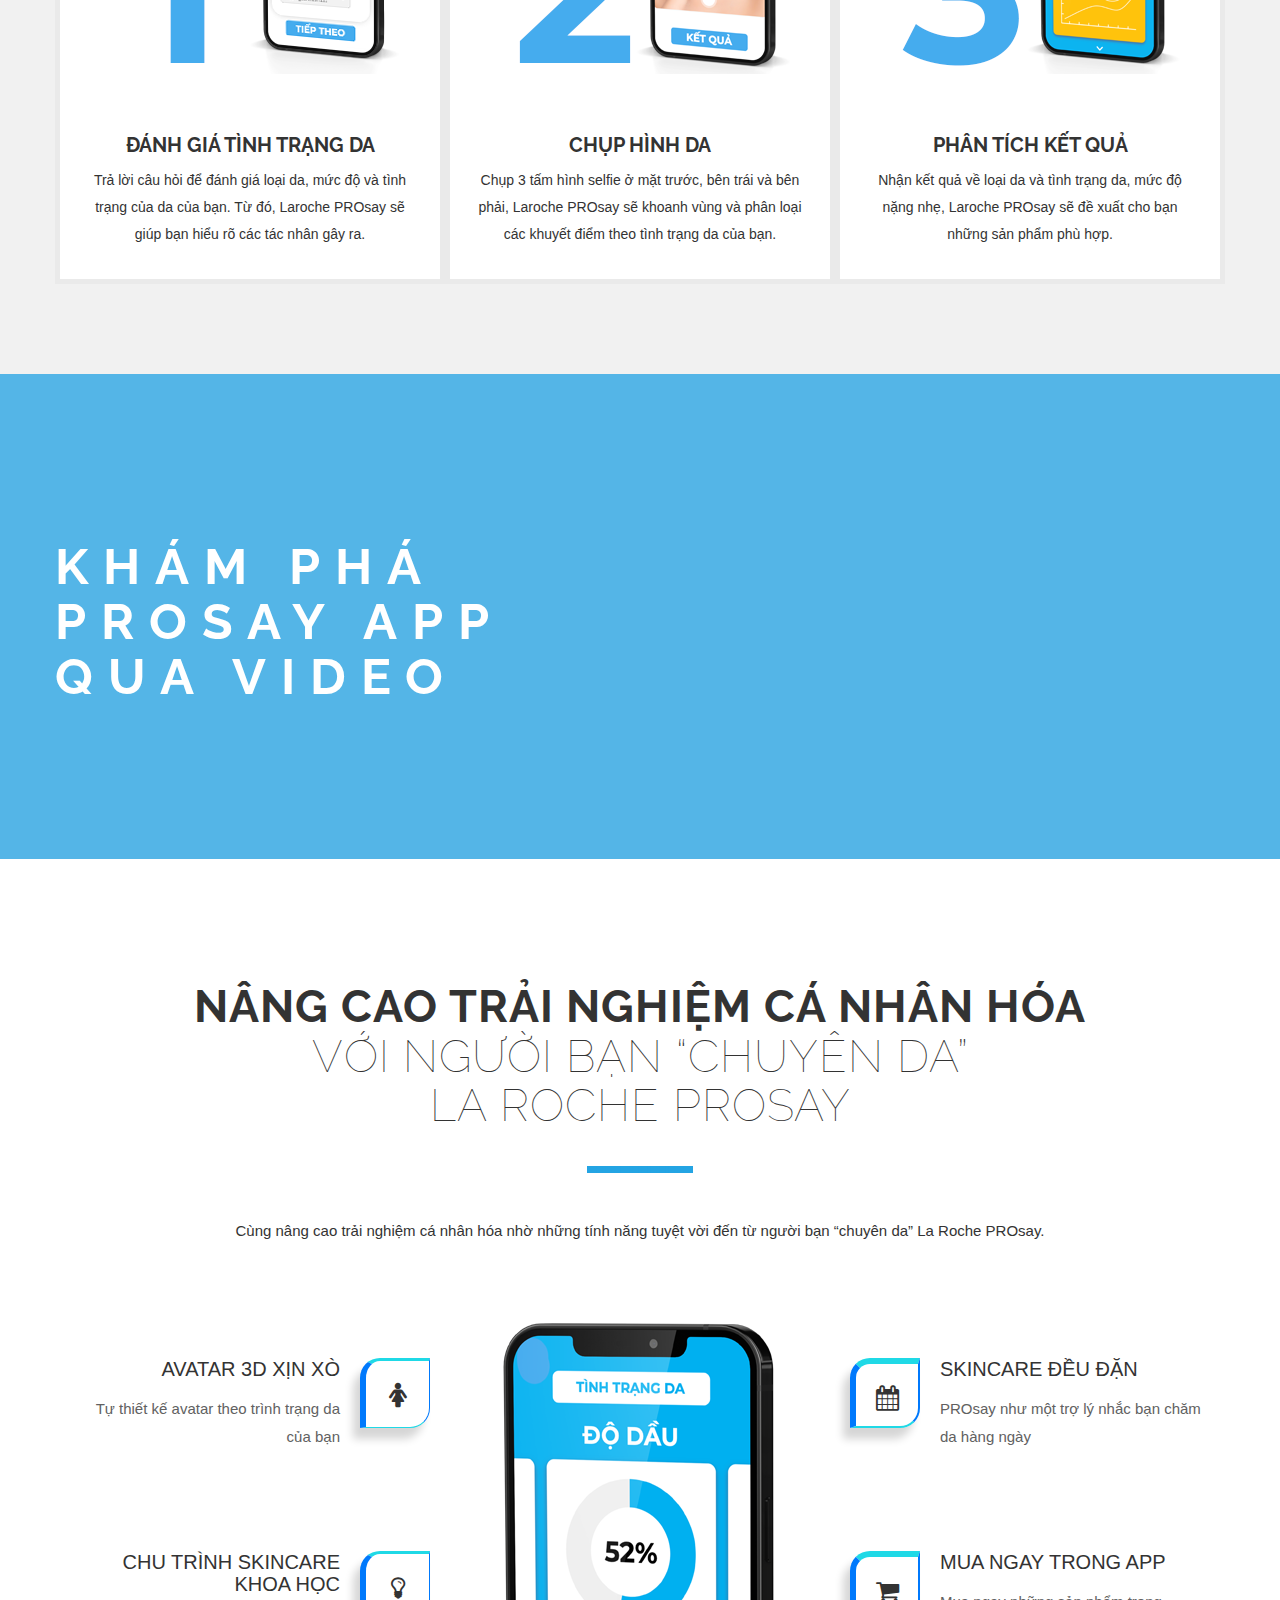
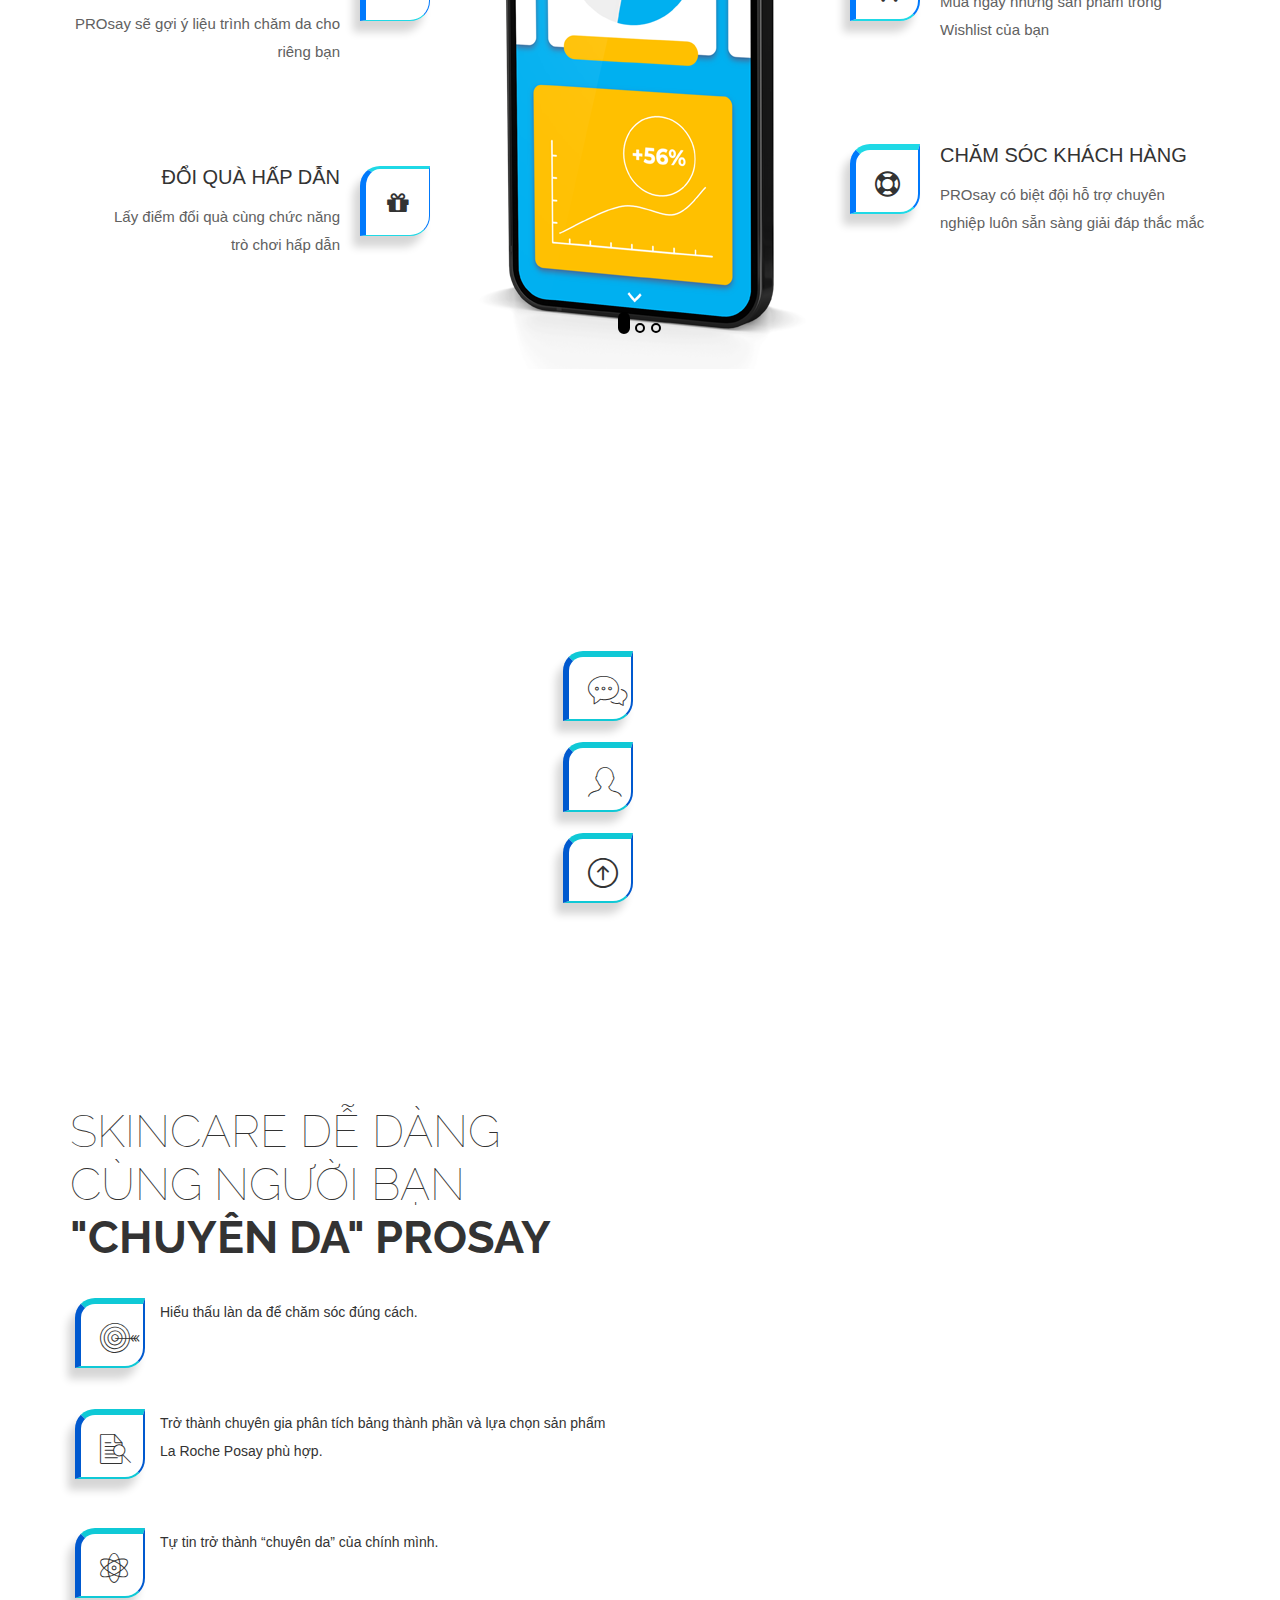
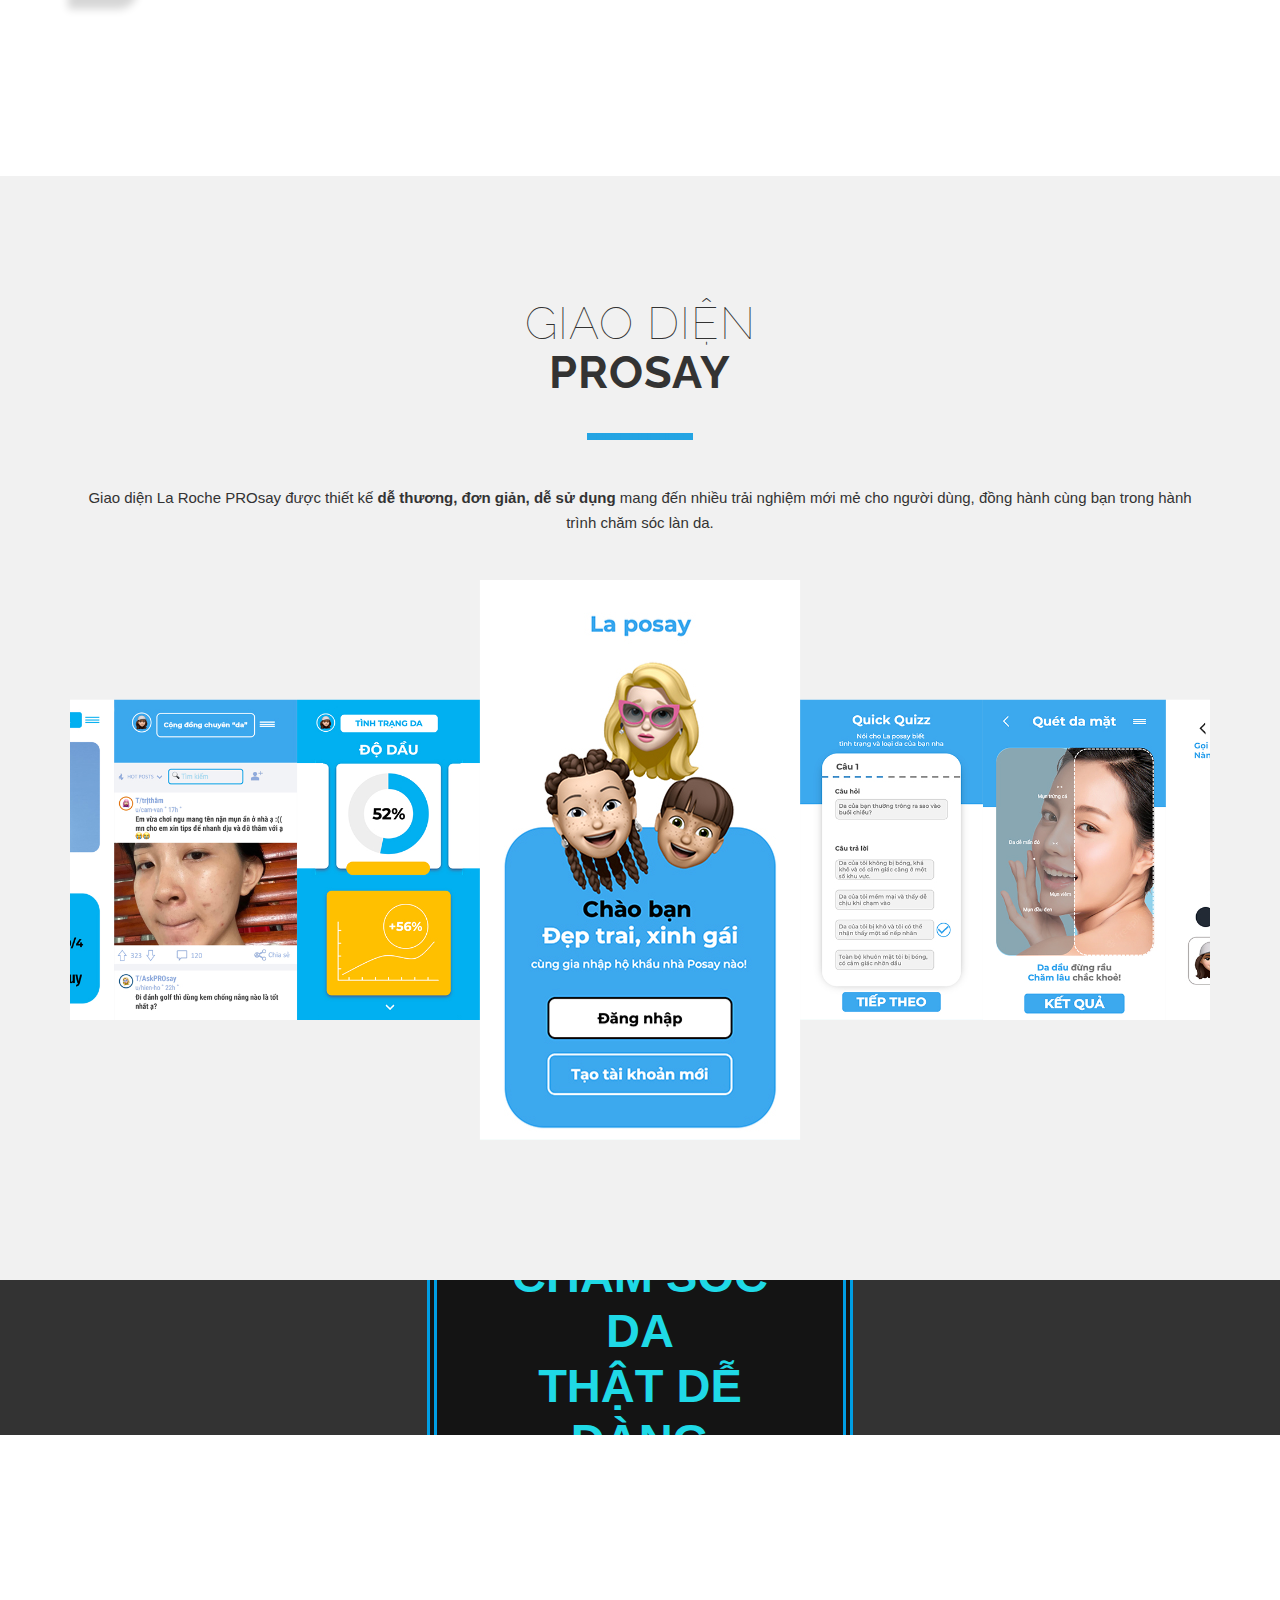
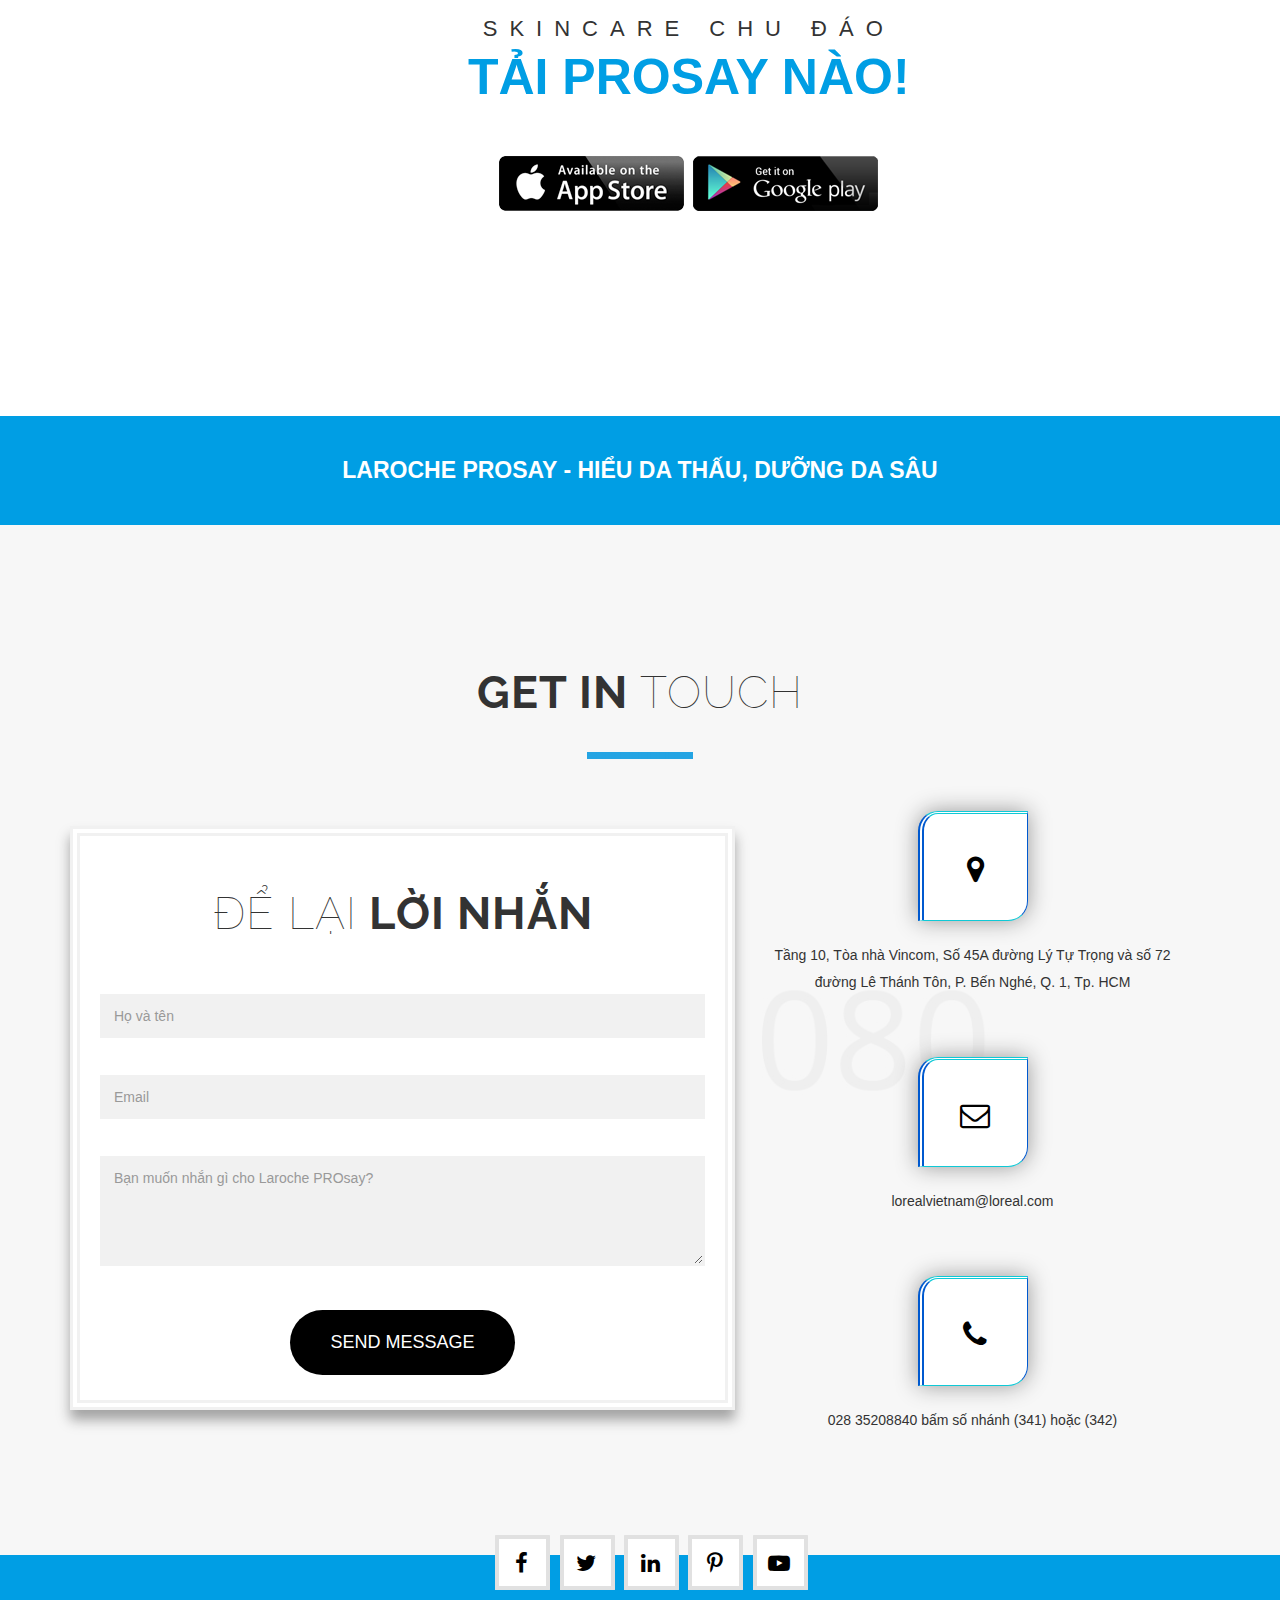
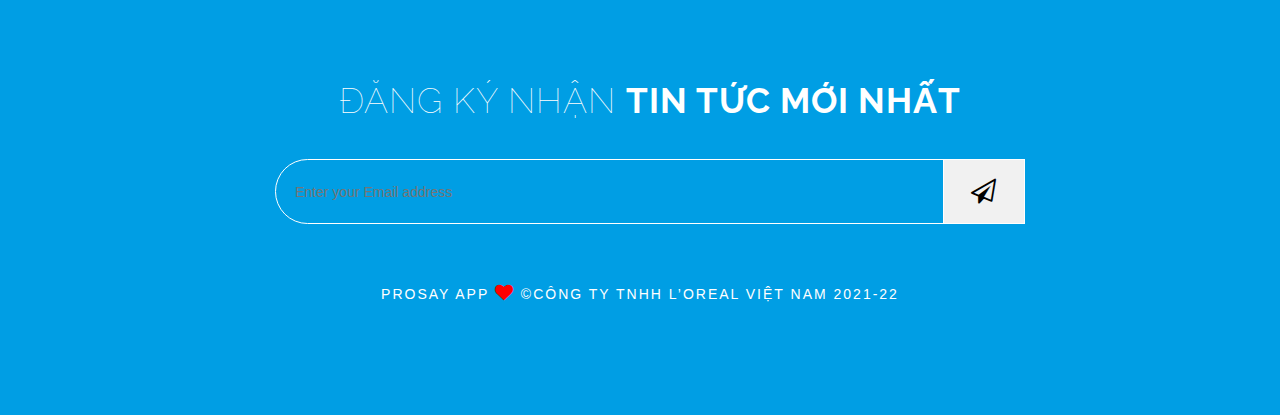
==== commit 43cd4bb7: "editgiaodien" ====
--- a/index.html
+++ b/index.html
@@ -210,7 +210,7 @@
       <div class="row"> 
         <!-- Start Service Icon 1 -->
         <div class="col-md-4 col-sm-12 feature-box feature-icon-left-more">
-          <div class="feature-icon"> <i class="fa fa-tablet  "></i> </div>
+          <div class="feature-icon"> <i class="fa fa-female"></i> </div>
           <div class="feature-content text-left">
             <h4>AVATAR 3D XỊN XÒ</h4>
             <div class="feature-test">Tự thiết kế avatar theo trình trạng da của bạn </div>
@@ -220,7 +220,7 @@
             <h4>Chu trình skincare khoa học</h4>
             <div class="feature-test">PROsay sẽ gợi ý liệu trình chăm da cho riêng bạn</div>
           </div>
-          <div class="feature-icon"> <i class="fa fa-coffee "></i> </div>
+          <div class="feature-icon"> <i class="fa fa-gift "></i> </div>
           <div class="feature-content text-left">
             <h4>Đổi quà hấp dẫn</h4>
             <div class="feature-test">Lấy điểm đổi quà cùng chức năng <br> trò chơi hấp dẫn</div>
@@ -250,17 +250,17 @@
         <!-- End Service Icon 2 --> 
         <!-- Start Service Icon 3 -->
         <div class="col-md-4 col-sm-12 feature-box feature-icon-right-more">
-          <div class="feature-icon"> <i class="fa fa-magic "></i> </div>
+          <div class="feature-icon"> <i class="fa fa-calendar "></i> </div>
           <div class="feature-content text-left">
             <h4>Skincare đều đặn</h4>
             <div class="feature-test">PROsay như một trợ lý nhắc bạn chăm da hàng ngày</div>
           </div>
-          <div class="feature-icon"> <i class="fa fa-cogs"></i> </div>
+          <div class="feature-icon"> <i class="fa fa-shopping-cart"></i> </div>
           <div class="feature-content text-left">
             <h4>Mua ngay trong app</h4>
             <div class="feature-test">Mua ngay những sản phẩm trong Wishlist của bạn</div>
           </div>
-          <div class="feature-icon"><i class="fa fa-life-ring"></i></div>
+          <div class="feature-icon"><i class="fa fa-support"></i></div>
           <div class="feature-content text-left">
             <h4>Chăm sóc khách hàng</h4>
             <div class="feature-test">PROsay có biệt đội hỗ trợ chuyên nghiệp luôn sẵn sàng giải đáp thắc mắc </div>
@@ -286,17 +286,17 @@
             <ul>
               <li id="set_write">
                 <div class="join-us-icon ">
-                  <div class="ico"> <span class="icon-hotairballoon"></span></div>
+                  <div class="ico"> <span class="icon-chat"></span></div>
                 </div>
                 Hỏi đáp, thảo luận, tâm sự trong group về các vấn đề da mà mọi người gặp phải. </li>
               <li id="set_write">
                 <div class="join-us-icon ">
-                  <div class="ico"> <span class="icon-map-pin"></span></div>
+                  <div class="ico"> <span class="icon-profile-male"></span></div>
                 </div>
                 Đội ngũ chuyên viên da liễu tư vấn trực tiếp, bình luận giải đáp thắc mắc bạn.</li>
               <li id="set_write">
                 <div class="join-us-icon ">
-                  <div class="ico"> <span class="icon-cloud"></span></div>
+                  <div class="ico"> <span class="icon-arrow-up"></span></div>
                 </div>
                 Bài post được kiểm duyệt kỹ càng trước khi đăng lên group, đảm bảo uy tín.</li>
               <!--<li>
@@ -325,21 +325,22 @@
               <strong></strong> </h1>
             <ul>
               <li>
-                <div class="join-us-icon ">
-                  <div class="ico"> <span class="icon-global"></span></div>
+                <div class="join-us-icon">
+                  <div class="ico"> <span class="icon-target"></span></div>
                 </div>
                 Hiểu thấu làn da để chăm sóc đúng cách.<span class="black"></span>
                  </li>
+                 <br>
               <li>
-                <div class="join-us-icon ">
-                  <div class="ico"> <span class="icon-global"></span></div>
+                <div class="join-us-icon">
+                  <div class="ico"> <span class="icon-search"></span></div>
                 </div>
-                Dễ dàng trở thành chuyên gia phân tích bảng thành phần và lựa chọn sản phẩm <br> La Roche Posay phù hợp<span class="black"></span>.</li>
+                Trở thành chuyên gia phân tích bảng thành phần và lựa chọn sản phẩm <br> La Roche Posay phù hợp<span class="black"></span>.</li>
               <li>
-                <div class="join-us-icon ">
+                <div class="join-us-icon">
                   <div class="ico"> <span class="icon-genius"></span></div>
                 </div>
-                Tự tin trở thành “chuyên da” của chính mình<strong></strong>. </li>
+                Tự tin trở thành “chuyên da” của chính mình<strong></strong>.</li>
               <!-- s<li>
                 <div class="join-us-icon ">
                   <div class="ico"> <span class="icon-genius"></span></div>
@@ -968,11 +969,11 @@
               <div class="social-media text-center">
                 <ul>
                   <li><a href="https://www.facebook.com/LaRochePosayVN#"><i class="fa fa-facebook" aria-hidden="true"></i></a></li>
-                  <li><a href="index2.html#"><i class="fa fa-twitter" aria-hidden="true"></i></a></li>
-                  <li><a href="index2.html#"><i class="fa fa-linkedin" aria-hidden="true"></i></a></li>
-                  <li><a href="index2.html#"><i class="fa fa-pinterest-p" aria-hidden="true"></i></a></li>
-                  <li><a href="index2.html#"><i class="fa fa-skype" aria-hidden="true"></i></a></li>
-                  <li><a href="index2.html#"><i class="fa fa-youtube-play" aria-hidden="true"></i></a></li>
+                  <li><a href="https://mobile.twitter.com/larocheposayint#"><i class="fa fa-twitter" aria-hidden="true"></i></a></li>
+                  <li><a href="https://www.linkedin.com/company/la-roche-posay-laboratoire-pharmaceutique#"><i class="fa fa-linkedin" aria-hidden="true"></i></a></li>
+                  <li><a href="https://www.pinterest.com/larocheposayus/_created/"><i class="fa fa-pinterest-p" aria-hidden="true"></i></a></li>
+                  <!--<li><a href="index2.html#"><i class="fa fa-skype" aria-hidden="true"></i></a></li>-->
+                  <li><a href="https://www.youtube.com/channel/UCjTt_W0TokI_k1cZTNhzYLQ#"><i class="fa fa-youtube-play" aria-hidden="true"></i></a></li>
                 </ul>
               </div>
               <div class="newsletter text-center">
@@ -989,7 +990,7 @@
         </div>
       </div>
     </div>
-    <div class="f-b">PROSAY APP <span class="heart"><i class="fa fa-heart"></i></span> &copy;CÔNG TY TNHH L’OREAL VIỆT NAM 2021-22 THE GROUP </div>
+    <div class="f-b">PROSAY APP <span class="heart"><i class="fa fa-heart"></i></span> &copy;CÔNG TY TNHH L’OREAL VIỆT NAM 2021-22</div>
   </div>
 </div>
 <!-- END Footer--> 
--- a/css/style.css
+++ b/css/style.css
@@ -81,7 +81,7 @@
 }
 h1, h2, h3, h4, h5, h6 {
 	color: #333333;
-	font-family: 'Locator-Bold' !important;
+	font-family: 'Raleway', sans-serif;
 	font-weight: 500;
 	text-transform: uppercase;
 }
@@ -1697,7 +1697,7 @@
 	*/
 	/*background: rgba(0, 0, 0, 0) linear-gradient(to right, #0079fc, #1fd9e6) repeat scroll 0 0;;
 	*/
-	background: #38abe5;
+	background: #54b5e7;
 }
 .video_title {
 	color: #fff;
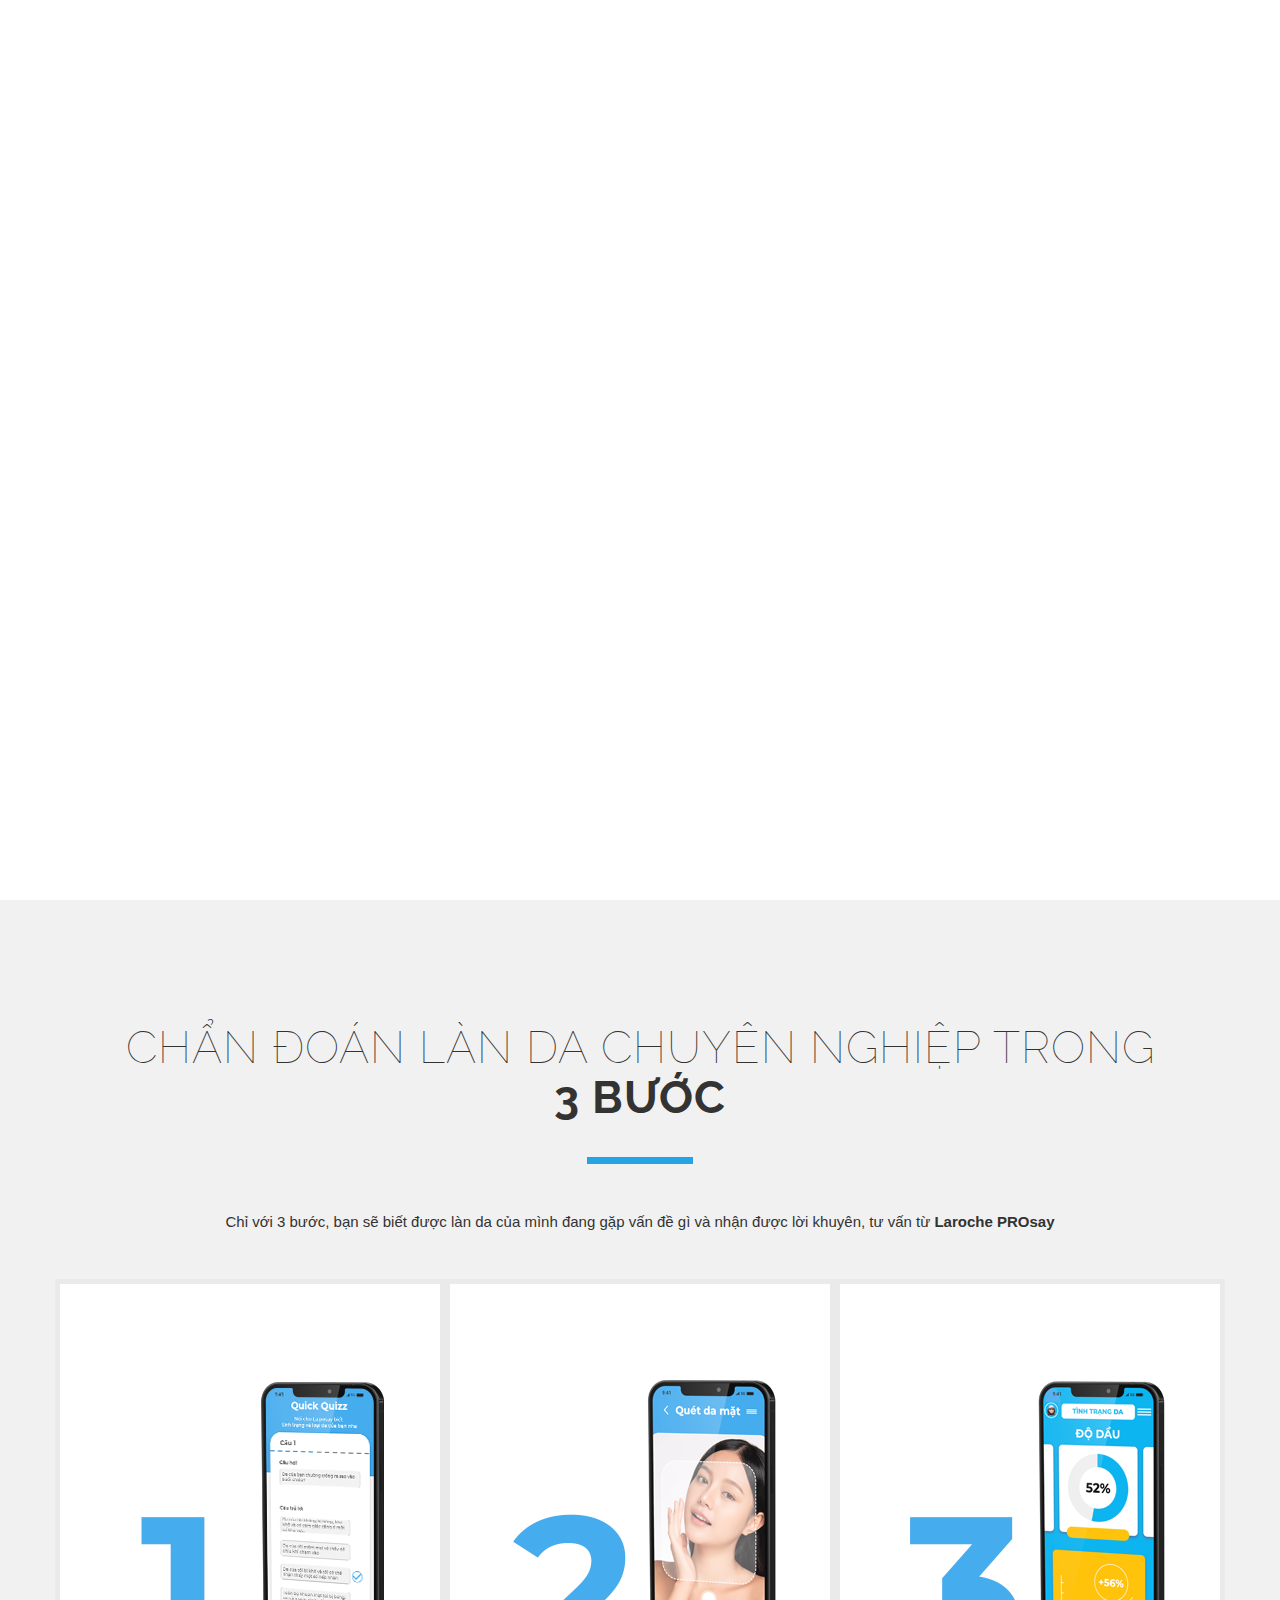
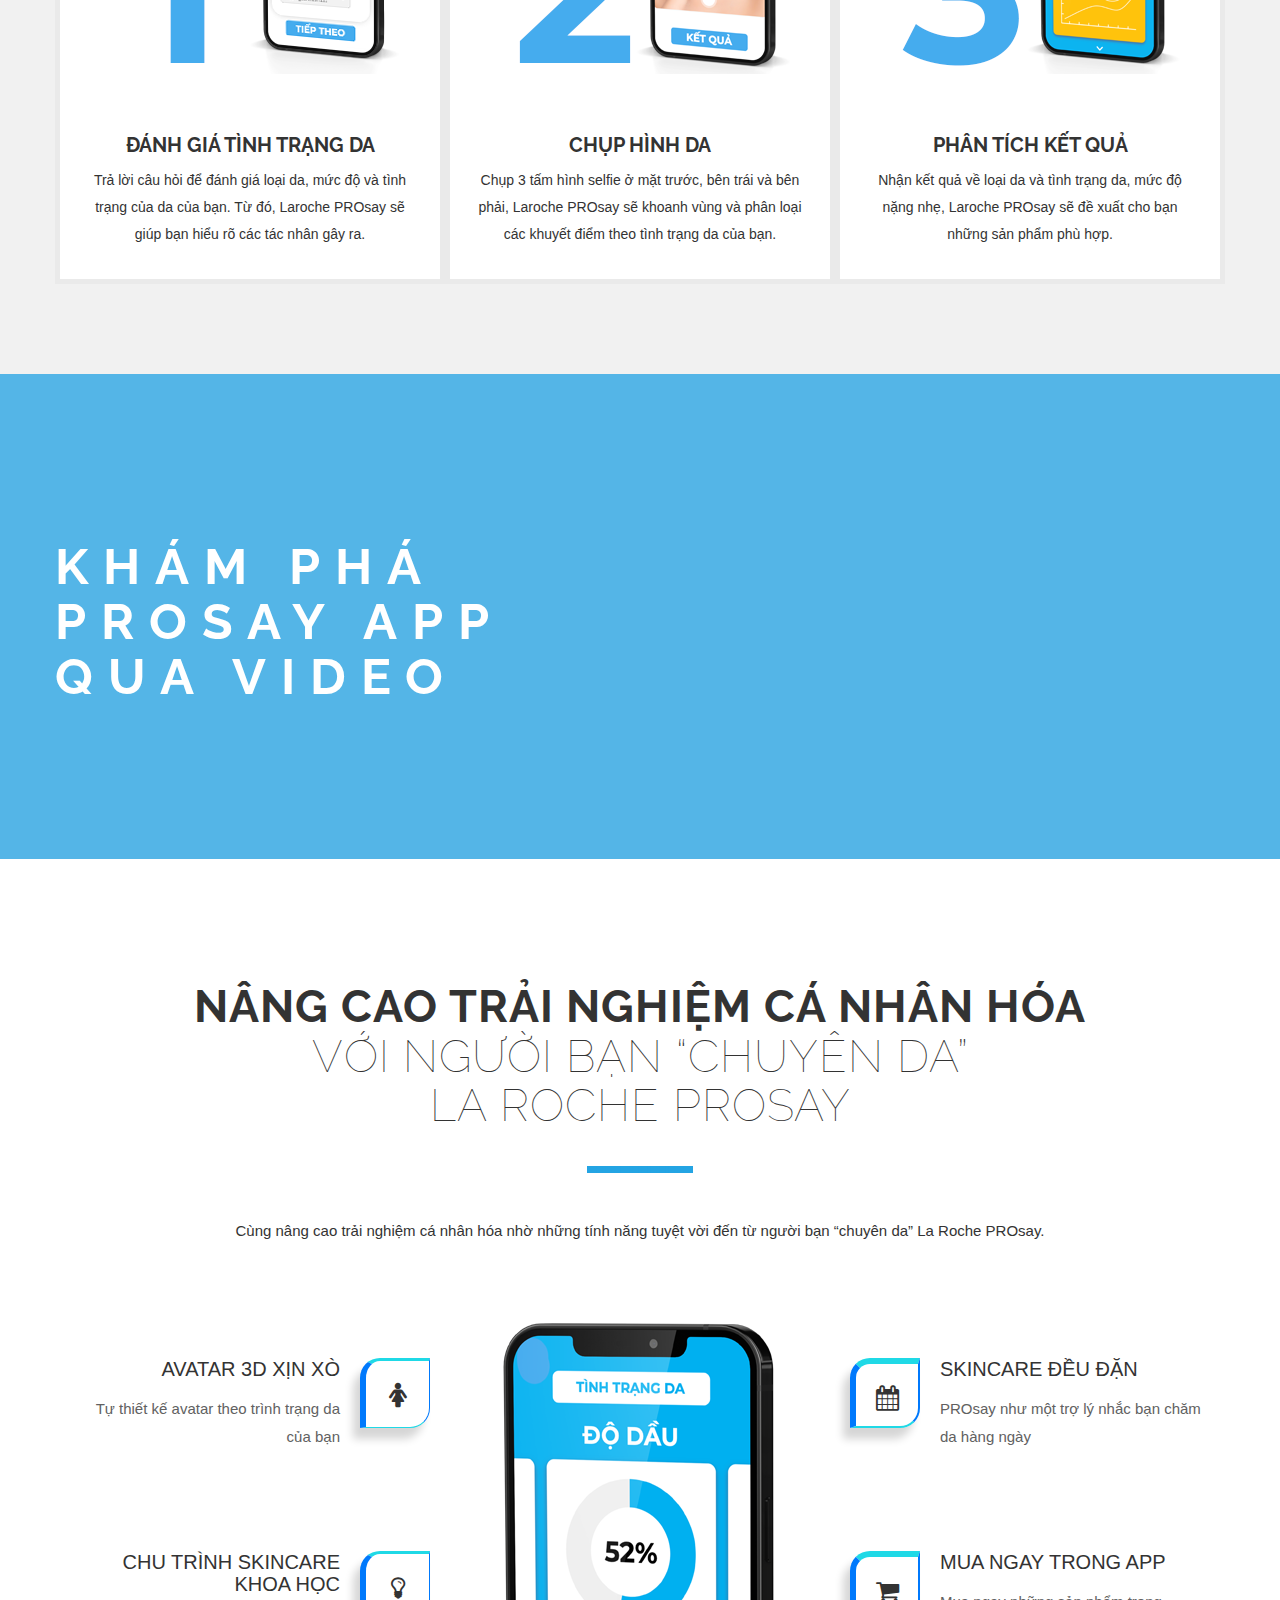
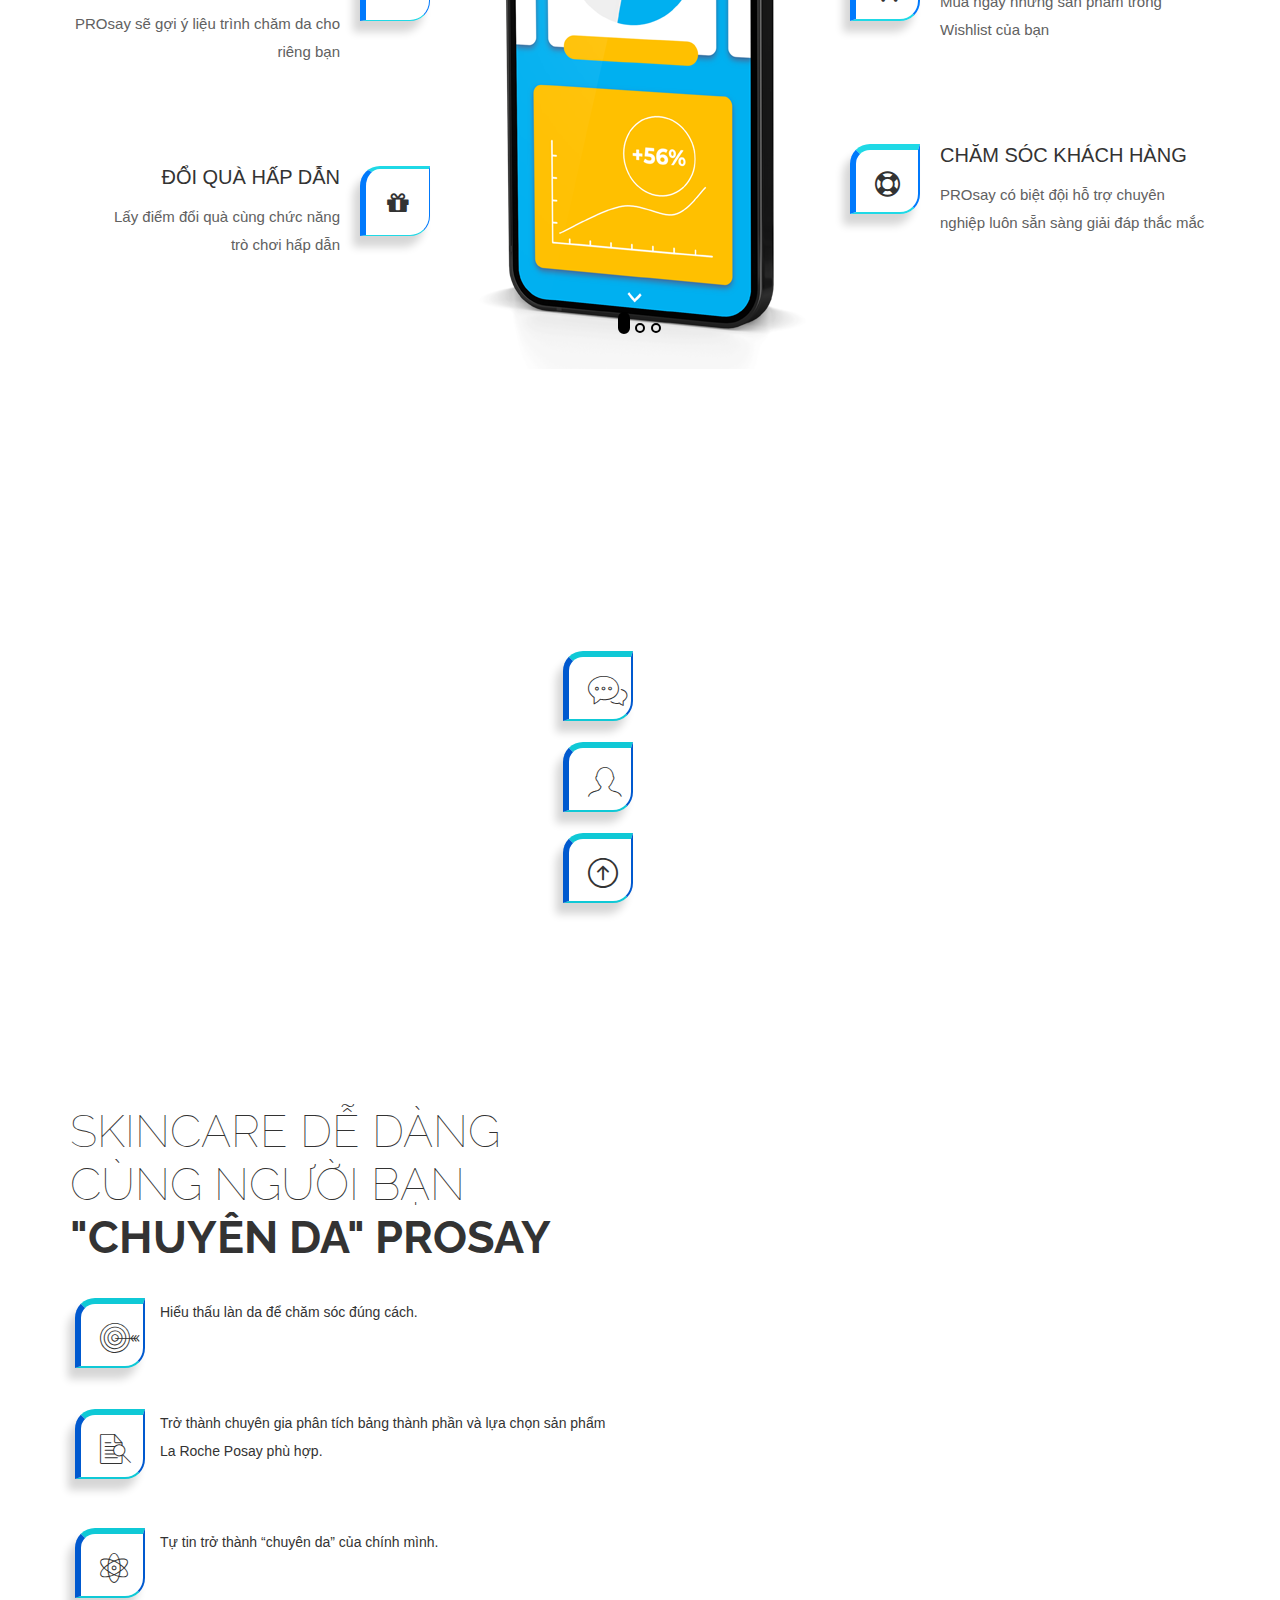
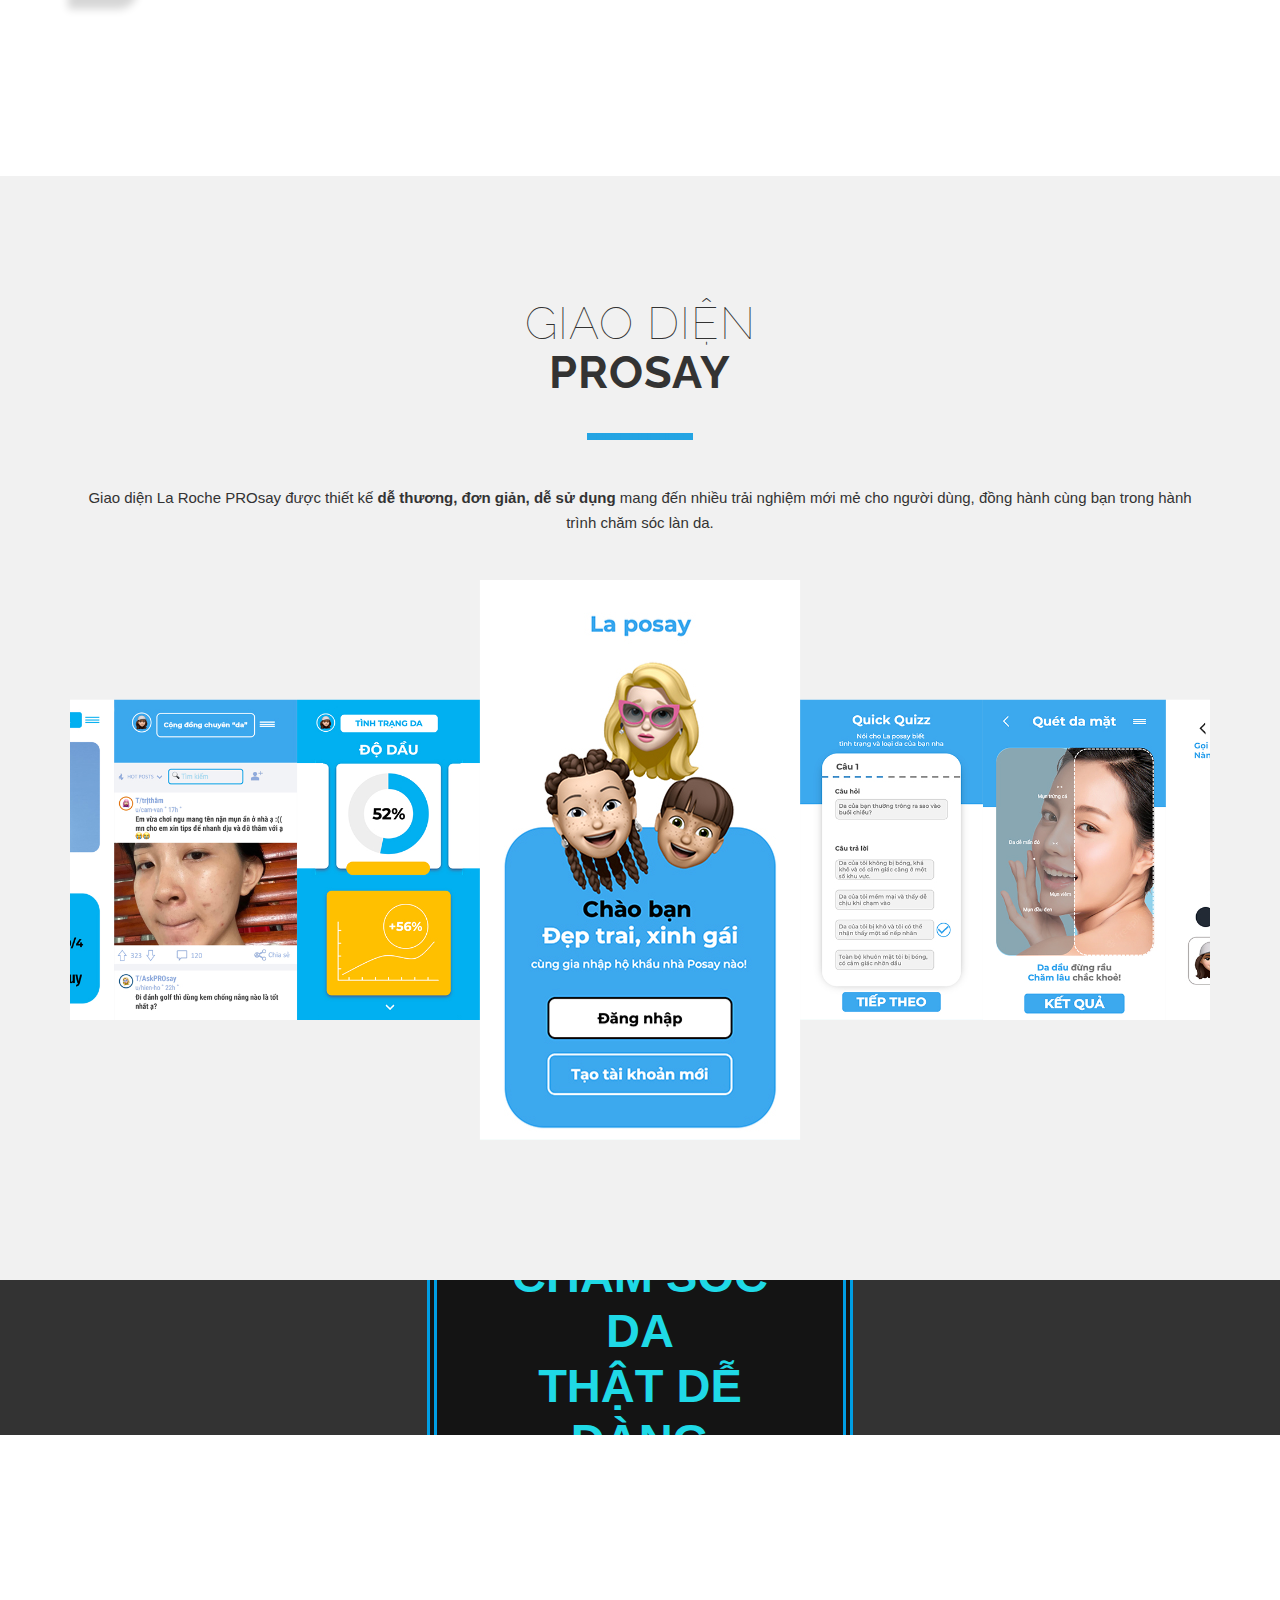
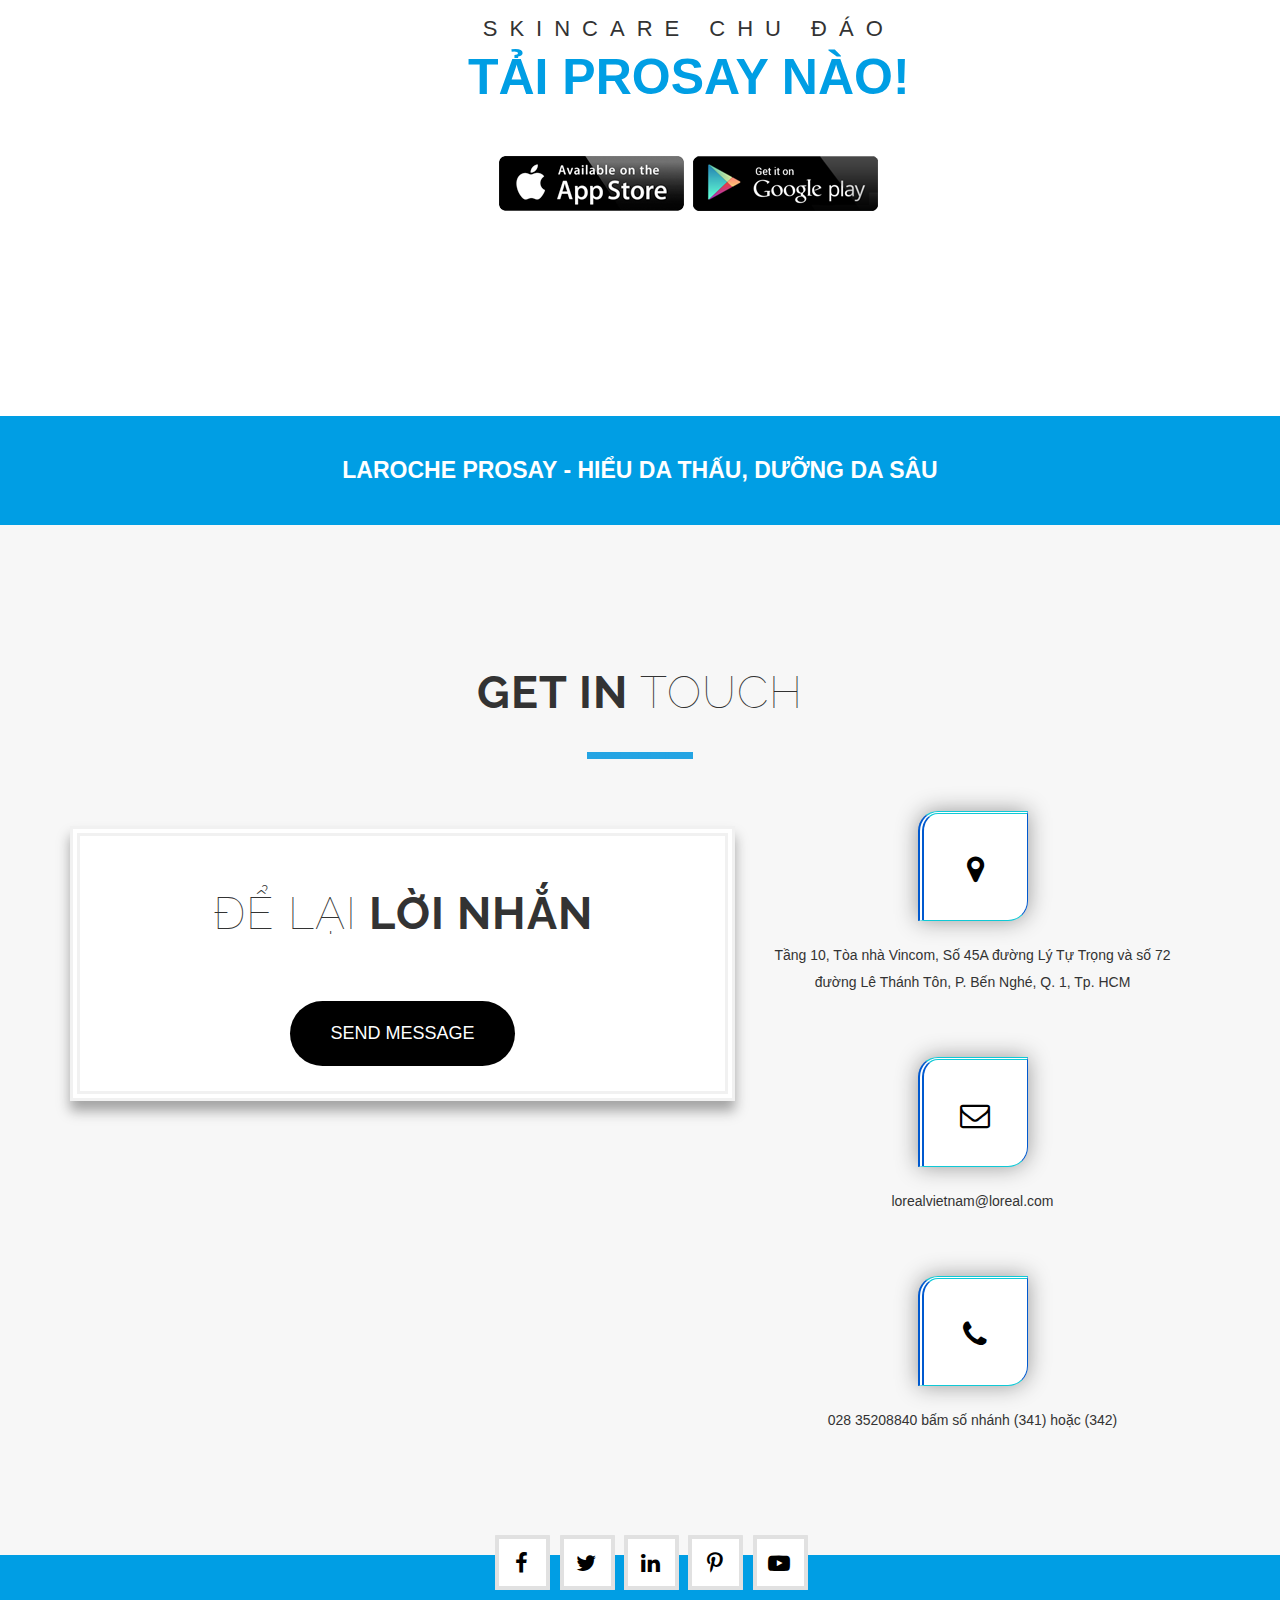
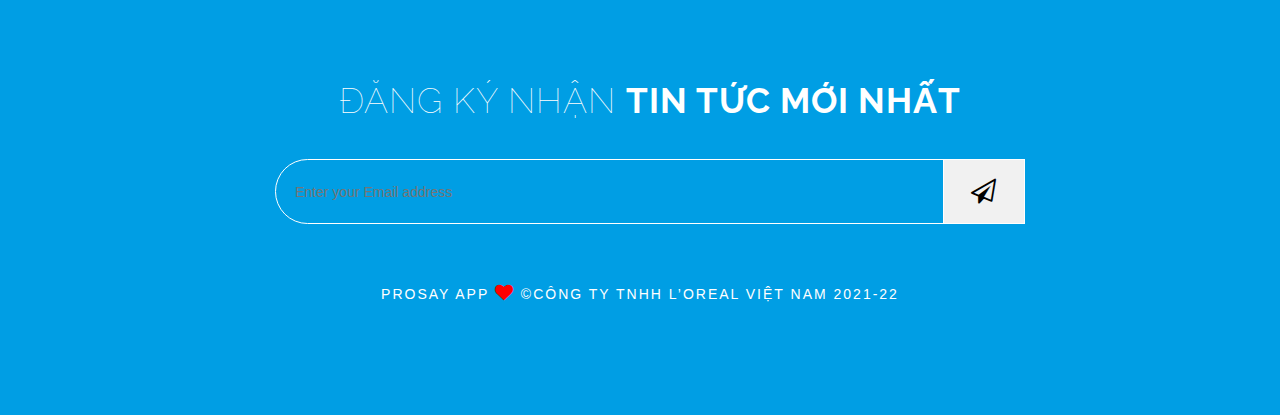
==== commit dd0c67ae: "them mail" ====
--- a/index.html
+++ b/index.html
@@ -83,7 +83,7 @@
              </h1>
              <div class="white">Laroche PROsay - Ứng dụng chăm sóc da mặt được phát triển bởi <strong>Bác sĩ da liễu và công nghệ scan AI </strong> đầu tiên tại Việt Nam.
                </div>
-          <a href="#" class="btn-get text-center"><i class="fa fa-android"></i> GOOGLE PLAY</a> <a href="#" class="btn-download text-center"> <i class="fa fa-apple"></i> App Store</a> </div>
+          <a href="https://play.google.com/store/apps/details?id=com.lrp.myskintrack.global" class="btn-get text-center"><i class="fa fa-android"></i> GOOGLE PLAY</a> <a href="https://apps.apple.com/us/app/my-skin-track-uv/id1441555951" class="btn-download text-center"> <i class="fa fa-apple"></i> App Store</a> </div>
         <div class="col-lg-5 col-xm-12 col-sm-offset-0 mobile pull-right wow bounceInRight" data-wow-duration="1600ms" data-wow-delay="200ms"> <img class="img-center img-responsive" src="img/screen-phone.png" alt=""></div>
       </div>
     </div>
@@ -886,7 +886,7 @@
           <div class="download-text"><span class="small-do">SKINCARE CHU ĐÁO</span> <br>
             <strong>Tải PROsay nào!</strong> </div>
           <p class="download-p"> </p>
-          <a href="#"><img src="img/app-store.png" alt=""></a>&nbsp;&nbsp;<a href="#"><img src="img/play-store.png" alt=""></a> </div>
+          <a href="https://apps.apple.com/us/app/my-skin-track-uv/id1441555951"><img src="img/app-store.png" alt=""></a>&nbsp;&nbsp;<a href="https://play.google.com/store/apps/details?id=com.lrp.myskintrack.global"><img src="img/play-store.png" alt=""></a> </div>
       </div>
     </div>
   </div>
@@ -919,7 +919,7 @@
           <h2>Để lại<strong> lời nhắn</strong></h2>
         </div>
         <form name="sentMessage" id="contactForm" novalidate>
-          <div class="row">
+          <!--<div class="row">
             <div class="col-md-12">
               <div class="form-group">
                 <input type="text" id="name" class="form-control" placeholder="Họ và tên" required="required">
@@ -932,12 +932,12 @@
                 <p class="help-block text-danger"></p>
               </div>
             </div>
-          </div>
-          <div class="form-group">
+          </div>-->
+          <!--<div class="form-group">
             <textarea name="message" id="message" class="form-control" rows="4" placeholder="Bạn muốn nhắn gì cho Laroche PROsay?" required></textarea>
             <p class="help-block text-danger"></p>
-          </div>
-          <button type="submit" class="btn-download-send">Send Message</button>
+          </div>-->
+          <a type="button" class="btn-download-send" href="mail/html/index.html" target="_blank">Send Message</a>
         </form>
       </div>
       <div class="col-md-5">
